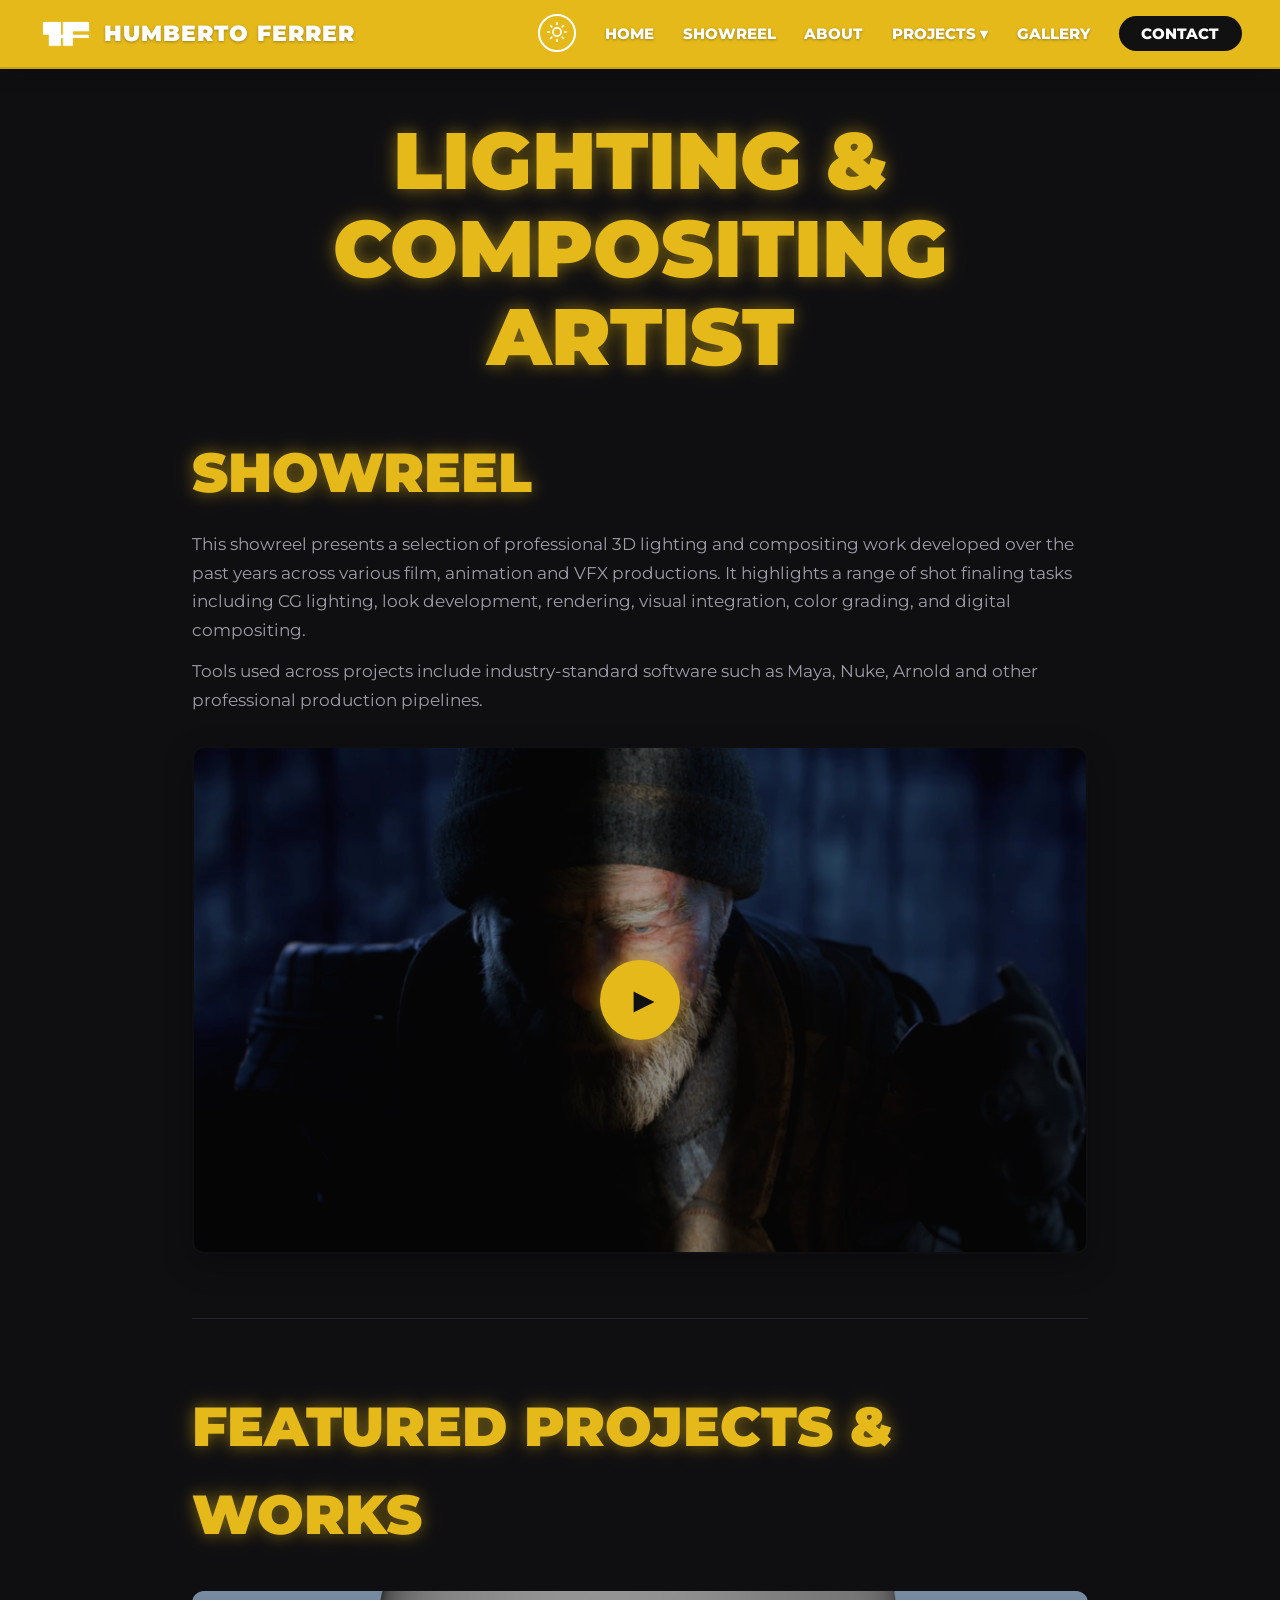
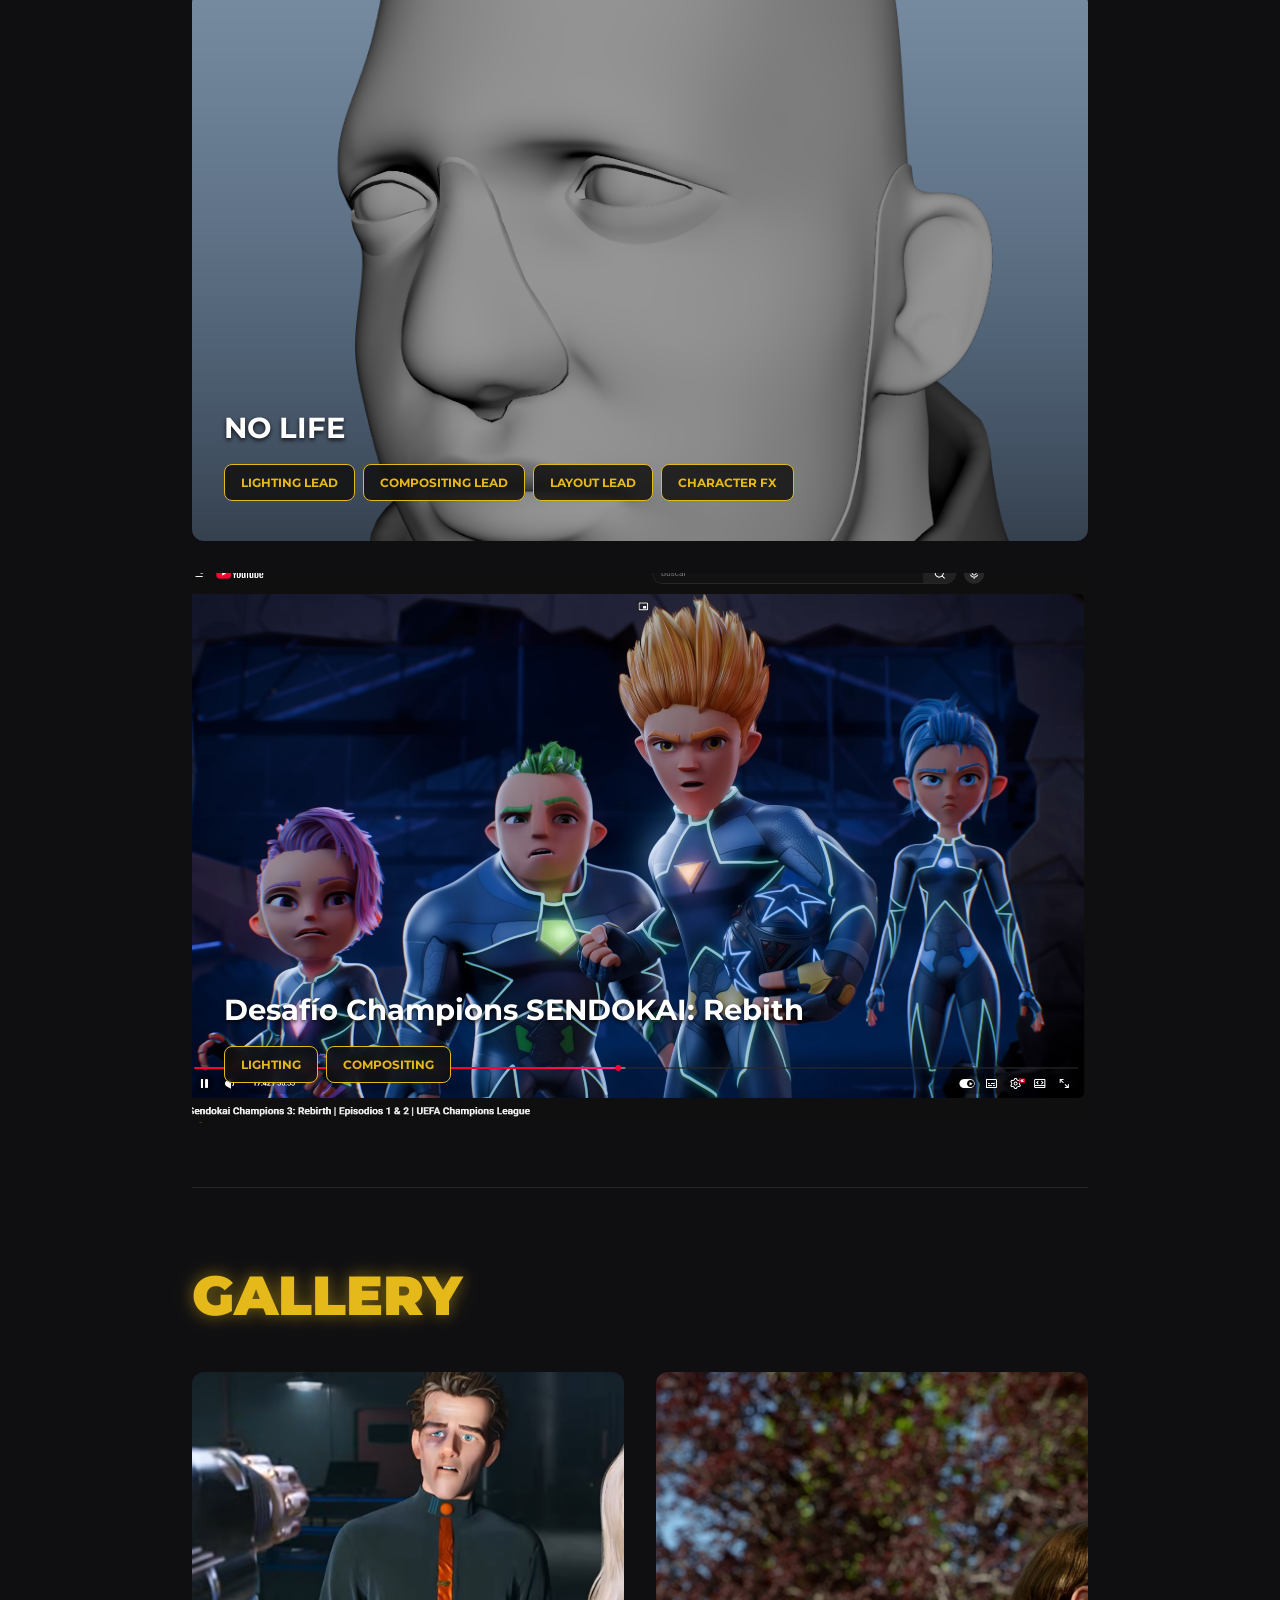
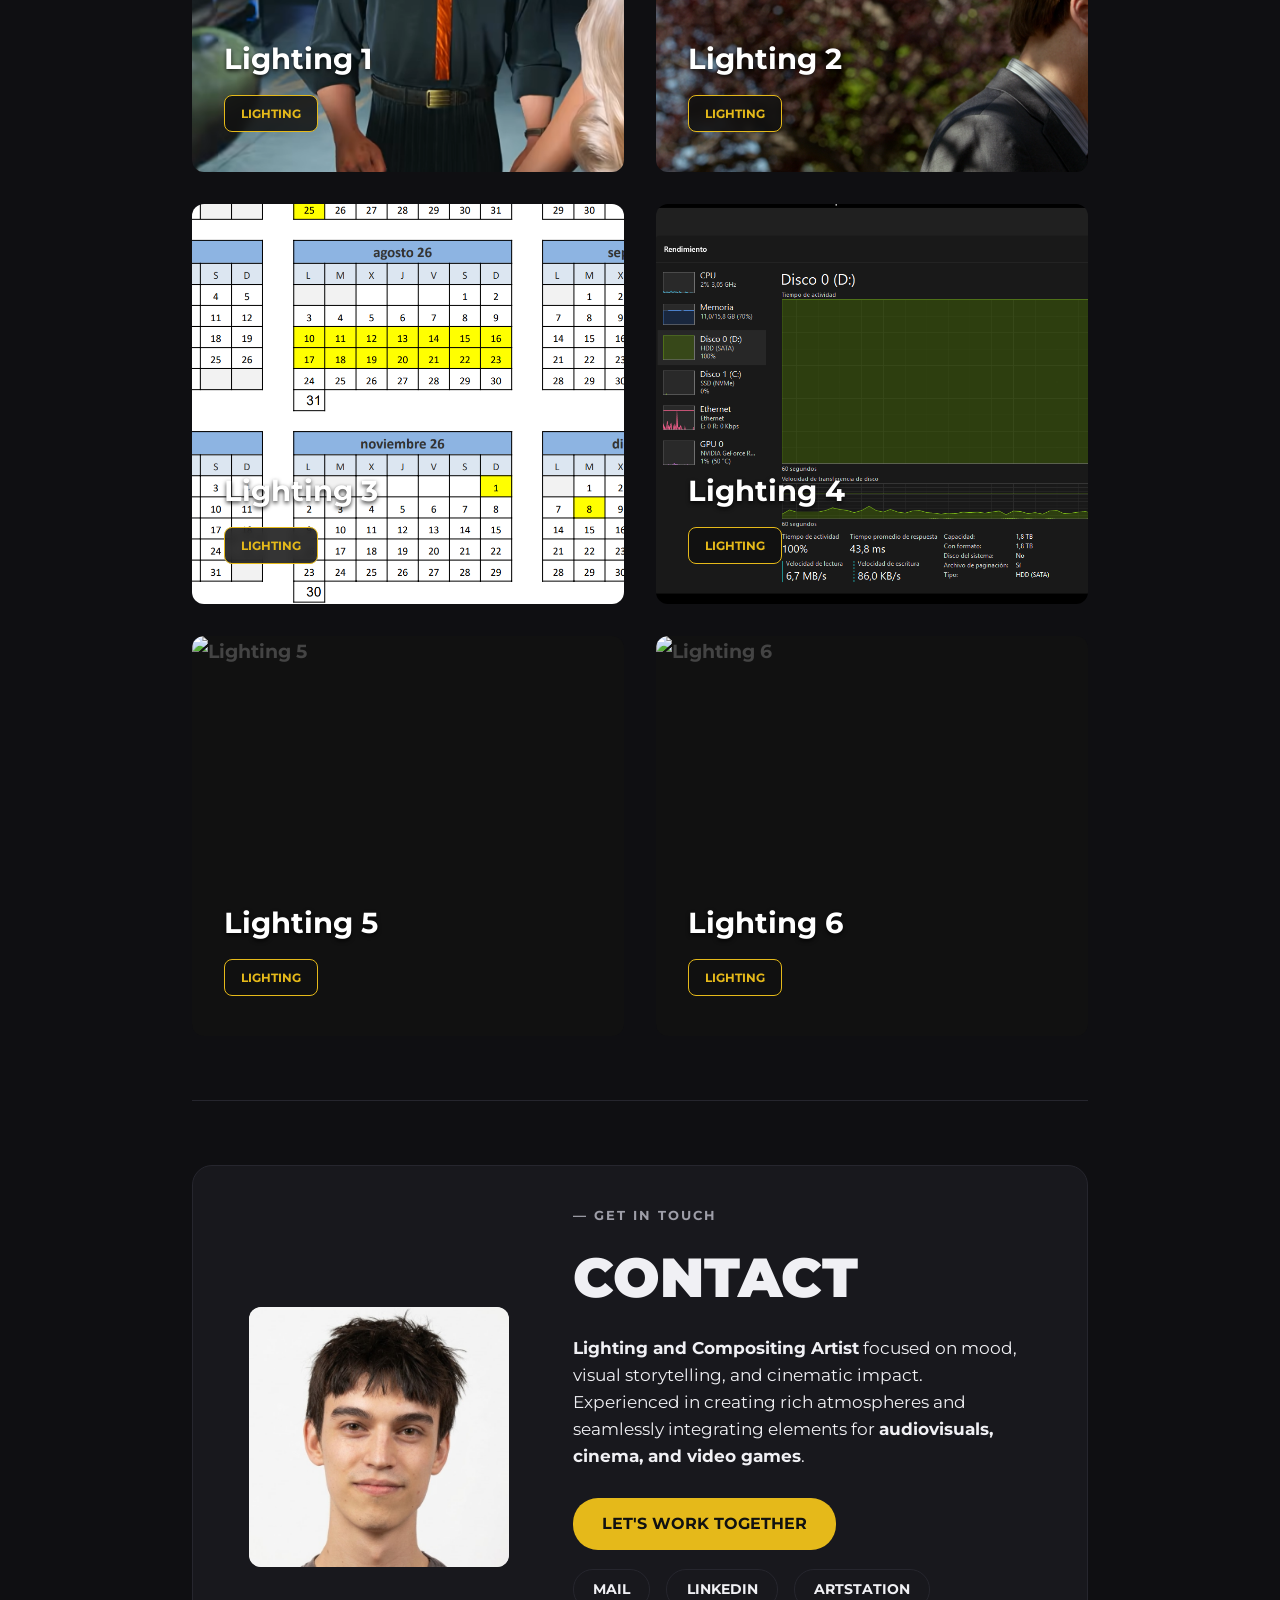
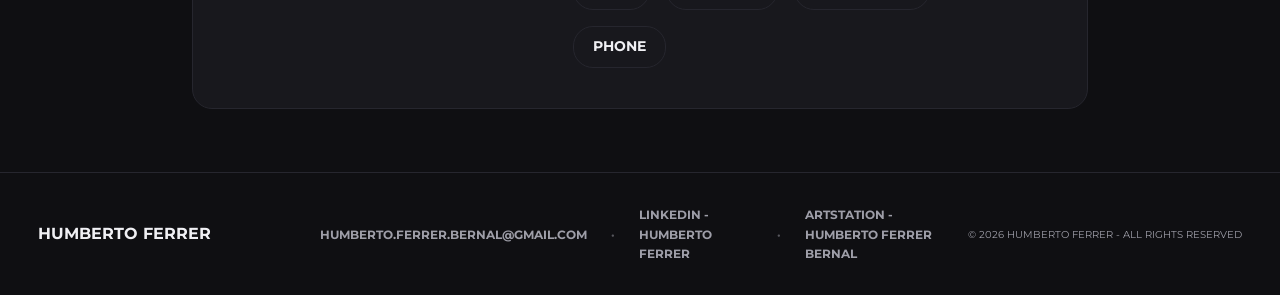
==== index.html @ 5b7a7c4e "Add files via upload" ====
<!DOCTYPE html>
<html lang="es" data-theme="dark">
<head>
    <meta charset="UTF-8">
    <meta name="viewport" content="width=device-width, initial-scale=1.0">
    <title>Portfolio | Humberto Ferrer</title>
    <link rel="stylesheet" href="style.css">
    <link href="https://fonts.googleapis.com/css2?family=Montserrat:wght@400;700;900&display=swap" rel="stylesheet">
</head>
<body>
    <!-- Tooltip de copiado -->
    <div id="copy-tooltip">Copiado</div>

    <!-- Navegación inyectada por JS -->
    <div id="nav-container"></div>

    <!-- Sección Hero (Título centrado y más arriba, sin espacio innecesario) -->
    <header id="home" class="hero">
        <div class="hero-overlay"></div>
        <div class="hero-content reveal">
            <div class="titles">
                <h1 class="accent glow-text">LIGHTING &</h1>
                <h1 class="accent glow-text">COMPOSITING ARTIST</h1>
            </div>
        </div>
    </header>

    <!-- Línea divisoria entre Hero y Showreel eliminada para acercar secciones -->

    <!-- Sección Showreel (Más cerca del Hero y con espacio reducido entre h2 y bio) -->
    <section id="showreel" class="section showreel-section">
        <h2 class="left accent glow-text reveal showreel-title">SHOWREEL</h2>
        <div class="showreel-bio reveal">
            <p>This showreel presents a selection of professional 3D lighting and compositing work developed over the past years across various film, animation and VFX productions. It highlights a range of shot finaling tasks including CG lighting, look development, rendering, visual integration, color grading, and digital compositing.</p>
            <p>Tools used across projects include industry-standard software such as Maya, Nuke, Arnold and other professional production pipelines.</p>
        </div>
        <div class="video-container reveal" id="video-wrapper">
            <div class="video-overlay" id="video-overlay">
                <!-- Miniatura antes del play -->
                <img src="PIC_Showreel_Miniatura.jpg" onerror="this.onerror=null; this.src='PIC_Showreel_Miniatura.png';" alt="Showreel Thumbnail">
                <div class="play-btn">&#9658;</div>
            </div>
            <iframe id="vimeo-iframe" src="https://player.vimeo.com/video/1227875291" frameborder="0" allow="autoplay; fullscreen; picture-in-picture" allowfullscreen></iframe>
        </div>
    </section>

    <hr class="divider reveal">

    <!-- Sección Proyectos (FEATURED PROJECTS & WORKS) -->
    <section id="projects" class="section">
        <h2 class="left accent glow-text reveal">FEATURED PROJECTS & WORKS</h2>
        <div class="projects-grid" id="projects-container">
            <!-- Se inyectarán solo proyectos reales -->
        </div>
    </section>

    <hr class="divider reveal">

    <!-- Sección GALLERY -->
    <section id="gallery" class="section">
        <h2 class="left accent glow-text reveal">GALLERY</h2>
        <div class="projects-grid" id="gallery-container">
            <!-- Los datos se inyectarán vía JavaScript -->
        </div>
    </section>

    <hr class="divider reveal">

    <!-- Sección Contacto -->
    <section id="contact" class="section contact-section">
        <div class="contact-container reveal">
            <div class="contact-img">
                <div class="img-placeholder">
                    <img src="PIC_Contact_Portrait.jpg" onerror="this.onerror=null; this.src='PIC_Contact_Portrait.png';" alt="Foto Contacto" style="width:100%; height:100%; object-fit:cover; border-radius:12px; display:block;">
                </div>
            </div>
            <div class="contact-info">
                <p class="section-subtitle">— GET IN TOUCH</p>
                <h2 class="contact-title">CONTACT</h2>
                
                <p class="contact-bio">
                    <strong>Lighting and Compositing Artist</strong> focused on mood, visual storytelling, and cinematic impact. Experienced in creating rich atmospheres and seamlessly integrating elements for <strong>audiovisuals, cinema, and video games</strong>.
                </p>
                
                <a href="#" onclick="highlightContactButtons(event)" class="btn-primary">LET'S WORK TOGETHER</a>
                
                <div class="social-links">
                    <div class="mail-expand-wrapper glow-target" id="mail-wrapper" onclick="toggleMailExpand(event)">
                        <span class="mail-btn-text">MAIL</span>
                        <span class="mail-expanded-address">: humberto.ferrer.bernal@gmail.com</span>
                    </div>
                    
                    <a href="https://www.linkedin.com/in/humberto-ferrer-bernal/" target="_blank">LINKEDIN</a>
                    <a href="http://artstation.com/humbfbx" target="_blank">ARTSTATION</a>
                    
                    <div class="phone-expand-wrapper glow-target" id="phone-wrapper" onclick="togglePhoneExpand(event)">
                        <span class="phone-btn-text">PHONE</span>
                        <span class="phone-expanded-address">: +34 644 755 446</span>
                    </div>
                </div>
            </div>
        </div>
    </section>

    <!-- Footer inyectado por JS -->
    <div id="footer-container"></div>

    <script src="script.js"></script>
</body>
</html>
---- style.css ----
/* Variables de Color (MODO OSCURO POR DEFECTO) */
:root {
    --bg-color: #0f0f12; 
    --card-bg: #18181d; 
    --text-main: #f0f0f4;
    --text-muted: #9e9ea8;
    --accent: #E5B91A; 
    --accent-hover: #C9A012;
    --card-border: #26262e;
    --nav-bg: #E5B91A; /* BANNER SUPERIOR CON FONDO AMARILLO SIEMPRE */
    --badge-bg: #22222a;
    --divider-color: #26262e;
}

/* MODO CLARO DUAL */
[data-theme="light"] {
    --bg-color: #f2f2f4; 
    --card-bg: #ffffff; 
    --text-main: #111111;
    --text-muted: #666666;
    --accent: #E5B91A; 
    --accent-hover: #C9A012;
    --card-border: #e0e0e0;
    --nav-bg: #E5B91A;
    --badge-bg: #e5e5eb;
    --divider-color: #dcdce0;
}

* { margin: 0; padding: 0; box-sizing: border-box; font-family: 'Montserrat', sans-serif; }
body { 
    background-color: var(--bg-color); 
    color: var(--text-main); 
    line-height: 1.6; 
    transition: background-color 0.3s ease, color 0.3s ease;
}

/* Tipografía */
h1 { font-size: 5rem; font-weight: 900; line-height: 1.1; } 
h2 { font-size: 55px; font-weight: 900; margin-bottom: 2rem; text-transform: uppercase; }

.accent { color: var(--accent); }
.glow-text { text-shadow: 0 0 15px rgba(229, 185, 26, 0.4), 0 0 30px rgba(229, 185, 26, 0.2); }

.center { text-align: center; }
.left { text-align: left; }

.section-subtitle {
    font-size: 0.8rem; letter-spacing: 2px; color: var(--text-muted); text-transform: uppercase; margin-bottom: 0.5rem; font-weight: bold;
}

/* Separadores */
.divider { border: 0; height: 1px; background: var(--divider-color); margin: 0 15%; }

/* Navegación (Banner superior amarillo con TEXTO BLANCO) */
nav {
    display: flex; justify-content: space-between; align-items: center; 
    padding: 0.9rem 3%; 
    position: fixed; width: 100%; top: 0; z-index: 100;
    background: #E5B91A !important; /* FONDO AMARILLO */
    box-shadow: 0 4px 20px rgba(0,0,0,0.15);
    border-bottom: 2px solid #C9A012;
}

/* LOGO CON IMAGEN ANTES DEL NOMBRE - TEXTO BLANCO */
.logo a { 
    font-weight: 900; 
    font-size: 1.35rem; 
    letter-spacing: 1px; 
    color: #ffffff !important; /* TEXTO BLANCO */
    text-shadow: 0 1px 3px rgba(0,0,0,0.3);
    text-decoration: none;
    display: flex;
    align-items: center;
    gap: 0.6rem;
}

.logo-img {
    height: 32px;
    width: auto;
    object-fit: contain;
}

.nav-links { display: flex; gap: 1.8rem; list-style: none; align-items: center; }
.nav-links a { 
    color: #ffffff !important; /* TEXTO BLANCO PARA TODO EL BANNER */
    text-shadow: 0 1px 3px rgba(0,0,0,0.3);
    text-decoration: none; 
    font-size: 0.95rem; 
    font-weight: 800; 
    transition: opacity 0.2s, color 0.2s; 
}
.nav-links a:hover { opacity: 0.85; text-decoration: underline; }

/* Botón modo claro/oscuro (Icono de línea SVG BLANCO sobre amarillo) */
.theme-toggle-btn {
    background: transparent;
    border: 2px solid #ffffff;
    color: #ffffff;
    width: 38px;
    height: 38px;
    border-radius: 50%;
    display: flex;
    align-items: center;
    justify-content: center;
    cursor: pointer;
    transition: all 0.3s ease;
    outline: none;
    padding: 0;
}
.theme-toggle-btn:hover {
    background: #ffffff;
    color: #E5B91A;
}
.theme-toggle-btn svg {
    width: 20px;
    height: 20px;
    stroke: currentColor;
    fill: none;
    stroke-width: 2;
    stroke-linecap: round;
    stroke-linejoin: round;
}

.dropdown { position: relative; display: inline-block; }
.dropdown-content {
    display: none; position: absolute; background-color: var(--card-bg); min-width: 180px;
    box-shadow: 0 8px 16px rgba(0,0,0,0.3); z-index: 1; border-radius: 8px; overflow: hidden; top: 100%; left: 50%; transform: translateX(-50%);
    border: 1px solid var(--card-border);
}
.dropdown:hover .dropdown-content { display: block; }
.dropdown-content a { color: var(--text-main) !important; text-shadow: none !important; padding: 12px 16px; display: block; border-bottom: 1px solid var(--card-border); font-size: 0.85rem;}
.dropdown-content a:hover { background-color: var(--bg-color); color: var(--accent) !important; }

/* Botón CONTACT en la barra de navegación (Fondo negro con texto blanco) */
.btn-contact { 
    background-color: #111111 !important; 
    color: #ffffff !important; 
    text-shadow: none !important;
    padding: 0.5rem 1.4rem; 
    border-radius: 20px; 
    transition: 0.3s !important; 
}
.btn-contact:hover { 
    background-color: #222222 !important; 
    box-shadow: 0 0 12px rgba(0,0,0,0.3);
    text-decoration: none !important;
}

/* Hero Section (Centrado y posicionado más arriba, altura ajustada) */
.hero { 
    min-height: 45vh; 
    display: flex; 
    align-items: flex-end; 
    justify-content: center; 
    padding: 7rem 15% 1.5rem 15%; 
    background-color: var(--bg-color); 
    text-align: center;
}
.hero-content { 
    display: flex; 
    justify-content: center; 
    align-items: center; 
    width: 100%; 
    text-align: center;
}
.titles { 
    text-align: center; 
    width: 100%;
}
.titles h1 {
    text-align: center;
}

/* Sección Showreel (Más cerca del hero, sin separador y con menos margin entre título y bio) */
.showreel-section {
    padding-top: 1.5rem !important;
}

.showreel-title {
    margin-bottom: 0.8rem !important; /* Reducido espacio entre 'SHOWREEL' y la bio */
}

.showreel-bio {
    width: 100%;
    max-width: 100%;
    margin-bottom: 2rem;
    color: var(--text-muted);
    font-size: 1.05rem;
    line-height: 1.7;
}
.showreel-bio p { margin-bottom: 0.8rem; }

.video-container { 
    position: relative; padding-bottom: 56.25%; height: 0; overflow: hidden; border-radius: 12px; 
    box-shadow: 0 10px 30px rgba(0,0,0,0.3); margin-top: 1rem; 
    border: 2px solid transparent; transition: all 0.3s ease; cursor: pointer;
}
.video-container:hover {
    box-shadow: 0 0 25px rgba(229, 185, 26, 0.4); border-color: var(--accent);
}
.video-container iframe { position: absolute; top: 0; left: 0; width: 100%; height: 100%; border: none; }

.video-overlay {
    position: absolute; top: 0; left: 0; width: 100%; height: 100%;
    background-color: #111111; 
    z-index: 10; display: flex; align-items: center; justify-content: center;
    transition: opacity 0.3s; overflow: hidden;
}
.video-overlay img {
    position: absolute; top: 0; left: 0; width: 100%; height: 100%;
    object-fit: cover; opacity: 0.7; z-index: 1;
}
.play-btn {
    width: 80px; height: 80px; background-color: var(--accent);
    border-radius: 50%; display: flex; align-items: center; justify-content: center;
    color: #111; font-size: 35px; padding-left: 8px; 
    box-shadow: 0 0 20px rgba(229, 185, 26, 0.6); transition: 0.3s; z-index: 2;
}
.video-container:hover .play-btn { transform: scale(1.1); }

/* Sections general */
.section { padding: 4rem 15%; }

/* Projects Grid */
.projects-grid { display: grid; grid-template-columns: repeat(2, 1fr); gap: 2rem; }

.project-card {
    position: relative;
    background-color: transparent; 
    border: none; 
    display: block; 
    text-decoration: none; 
    border-radius: 12px;
    overflow: hidden;
    height: 400px; 
    transition: all 0.3s ease;
}

.project-card.large { grid-column: 1 / -1; height: 550px; }
.project-card:hover { 
    box-shadow: 0 0 25px rgba(229, 185, 26, 0.5); 
    transform: translateY(-5px); 
}

.project-img {
    position: absolute; top: 0; left: 0;
    height: 100%; width: 100%; 
    background-color: #111; 
    display: flex; align-items: center; justify-content: center;
    color: #444; font-weight: bold; font-size: 1.2rem; 
    z-index: 1;
}
.project-img img { width: 100%; height: 100%; object-fit: cover; }

.project-info { 
    position: absolute; bottom: 0; left: 0; width: 100%;
    padding: 2.5rem 2rem; 
    text-align: left; 
    z-index: 3;
}
.project-info h3 { 
    margin-bottom: 0.8rem; 
    color: #ffffff; 
    font-size: 1.8rem; 
    text-shadow: 0 2px 4px rgba(0,0,0,0.8);
}

.project-roles { display: flex; flex-wrap: wrap; gap: 0.5rem; }

.role-tag {
    font-size: 0.75rem; 
    background: rgba(17, 17, 17, 0.85); 
    color: var(--accent); 
    border: 1px solid var(--accent); 
    padding: 0.5rem 1rem; 
    border-radius: 8px; 
    font-weight: bold; 
    text-transform: uppercase;
    backdrop-filter: blur(4px); 
}

.detail-page-tag {
    font-size: 0.85rem !important;
    padding: 0.6rem 1.2rem !important;
    border-radius: 8px !important;
}

/* Contacto */
.contact-container {
    display: flex; gap: 4rem; align-items: center; background-color: var(--card-bg);
    padding: 2.5rem 3.5rem; border-radius: 20px; border: 1px solid var(--card-border);
}
.contact-img .img-placeholder {
    width: 260px; height: 260px; background: #e0e0e0; border-radius: 12px;
    display: flex; align-items: center; justify-content: center; color: var(--text-muted); font-weight: bold; overflow: hidden;
}

.contact-title {
    margin-bottom: 0.8rem !important;
}
.contact-bio {
    font-size: 1.05rem;
    color: var(--text-main);
    line-height: 1.6;
    margin-bottom: 1rem;
}

.btn-primary {
    display: inline-block; background-color: var(--accent); color: #111; text-decoration: none;
    padding: 0.8rem 1.8rem; border-radius: 25px; font-weight: bold; margin: 0.8rem 0 1.2rem 0; transition: all 0.3s ease;
}
.btn-primary:hover { 
    background-color: var(--accent-hover);
    box-shadow: 0 0 20px rgba(229, 185, 26, 0.6);
}

.social-links { display: flex; gap: 1rem; flex-wrap: wrap; align-items: center; }

.social-links a, 
.mail-expand-wrapper,
.phone-expand-wrapper {
    border: 1px solid var(--card-border); 
    color: var(--text-main); 
    text-decoration: none; 
    padding: 0.55rem 1.2rem;
    border-radius: 20px; 
    font-size: 0.85rem; 
    font-weight: bold; 
    transition: all 0.3s ease;
    cursor: pointer; 
    display: inline-flex; 
    align-items: center; 
    background: var(--card-bg);
}

.social-links a:hover, 
.mail-expand-wrapper:hover,
.phone-expand-wrapper:hover { 
    background-color: var(--card-bg); 
    color: var(--accent); 
    border-color: var(--accent);
    box-shadow: 0 0 18px rgba(229, 185, 26, 0.6);
    transform: translateY(-2px);
}

.glow-highlight {
    animation: flashYellowGlow 1.8s ease-in-out;
}

@keyframes flashYellowGlow {
    0% {
        border-color: var(--accent);
        box-shadow: 0 0 25px rgba(229, 185, 26, 0.9);
        color: var(--accent);
        transform: scale(1.05);
    }
    50% {
        border-color: var(--accent);
        box-shadow: 0 0 35px rgba(229, 185, 26, 1);
        color: var(--accent);
        transform: scale(1.05);
    }
    100% {
        border-color: var(--card-border);
        box-shadow: none;
        color: var(--text-main);
        transform: scale(1);
    }
}

.mail-expand-wrapper, .phone-expand-wrapper {
    overflow: hidden;
    white-space: nowrap;
}
.mail-expanded-address, .phone-expanded-address {
    max-width: 0;
    opacity: 0;
    display: inline-block;
    transition: max-width 0.4s ease, opacity 0.3s ease;
    font-weight: 500;
}
.mail-expand-wrapper.expanded .mail-expanded-address,
.phone-expand-wrapper.expanded .phone-expanded-address {
    max-width: 320px;
    opacity: 1;
    margin-left: 4px;
}
.mail-expand-wrapper.expanded,
.phone-expand-wrapper.expanded {
    border-color: var(--accent);
    color: var(--accent);
    box-shadow: 0 0 15px rgba(229, 185, 26, 0.4);
}

.related-section-title {
    color: var(--accent);
    font-size: 1.5rem !important; 
    letter-spacing: 2px;
    margin: 3rem 0 1.2rem 0;
    font-weight: 900;
}

.mini-projects-grid {
    display: grid; 
    grid-template-columns: repeat(auto-fit, minmax(220px, 320px)); 
    gap: 1.5rem; 
    margin-bottom: 2rem;
}
.mini-projects-grid .project-card { 
    height: 180px !important; 
}
.mini-projects-grid .project-info { 
    padding: 1rem; 
}
.mini-projects-grid h4 { 
    font-size: 1rem; 
    margin: 0; 
    color: #fff; 
    text-shadow: 0 2px 4px rgba(0,0,0,0.8); 
}

/* Footer */
.footer {
    display: flex; justify-content: space-between; align-items: center; 
    padding: 3rem 3%; 
    border-top: 1px solid var(--card-border); font-size: 0.75rem; text-transform: uppercase; font-weight: bold;
    color: var(--text-muted); background-color: var(--bg-color); position: relative;
}
.footer-left strong { color: var(--text-main); font-size: 1rem; }
.footer-center {
    position: absolute; left: 50%; transform: translateX(-50%);
    display: flex; align-items: center; gap: 1rem;
}
.footer-center a { color: var(--text-muted); text-decoration: none; transition: color 0.3s; }
.footer-center a:hover { color: var(--accent); }
.footer-right .copyright { font-size: 0.65rem; font-weight: normal; }
.separator { margin: 0 0.5rem; opacity: 0.5; }

/* Lightbox de Imagen */
#lightbox {
    display: none; position: fixed; top: 0; left: 0; width: 100vw; height: 100vh;
    background: rgba(0,0,0,0.9); z-index: 1000; align-items: center; justify-content: center;
    cursor: zoom-out;
}
#lightbox img { max-width: 90%; max-height: 90%; border-radius: 12px; box-shadow: 0 0 30px rgba(0,0,0,0.8); }

/* Tooltip Copiado */
#copy-tooltip {
    position: fixed; background: var(--accent); color: #000; padding: 6px 12px;
    border-radius: 6px; font-weight: bold; pointer-events: none; opacity: 0;
    transition: opacity 0.2s; z-index: 9999; font-size: 0.8rem;
}

/* ANIMACIONES DE SCROLL */
.reveal {
    opacity: 0;
    transform: translateY(30px);
    transition: opacity 0.7s ease-out, transform 0.7s ease-out;
    will-change: opacity, transform;
}
.reveal.active {
    opacity: 1;
    transform: translateY(0);
}

@media (max-width: 900px) {
    .contact-container { flex-direction: column; text-align: center; }
}
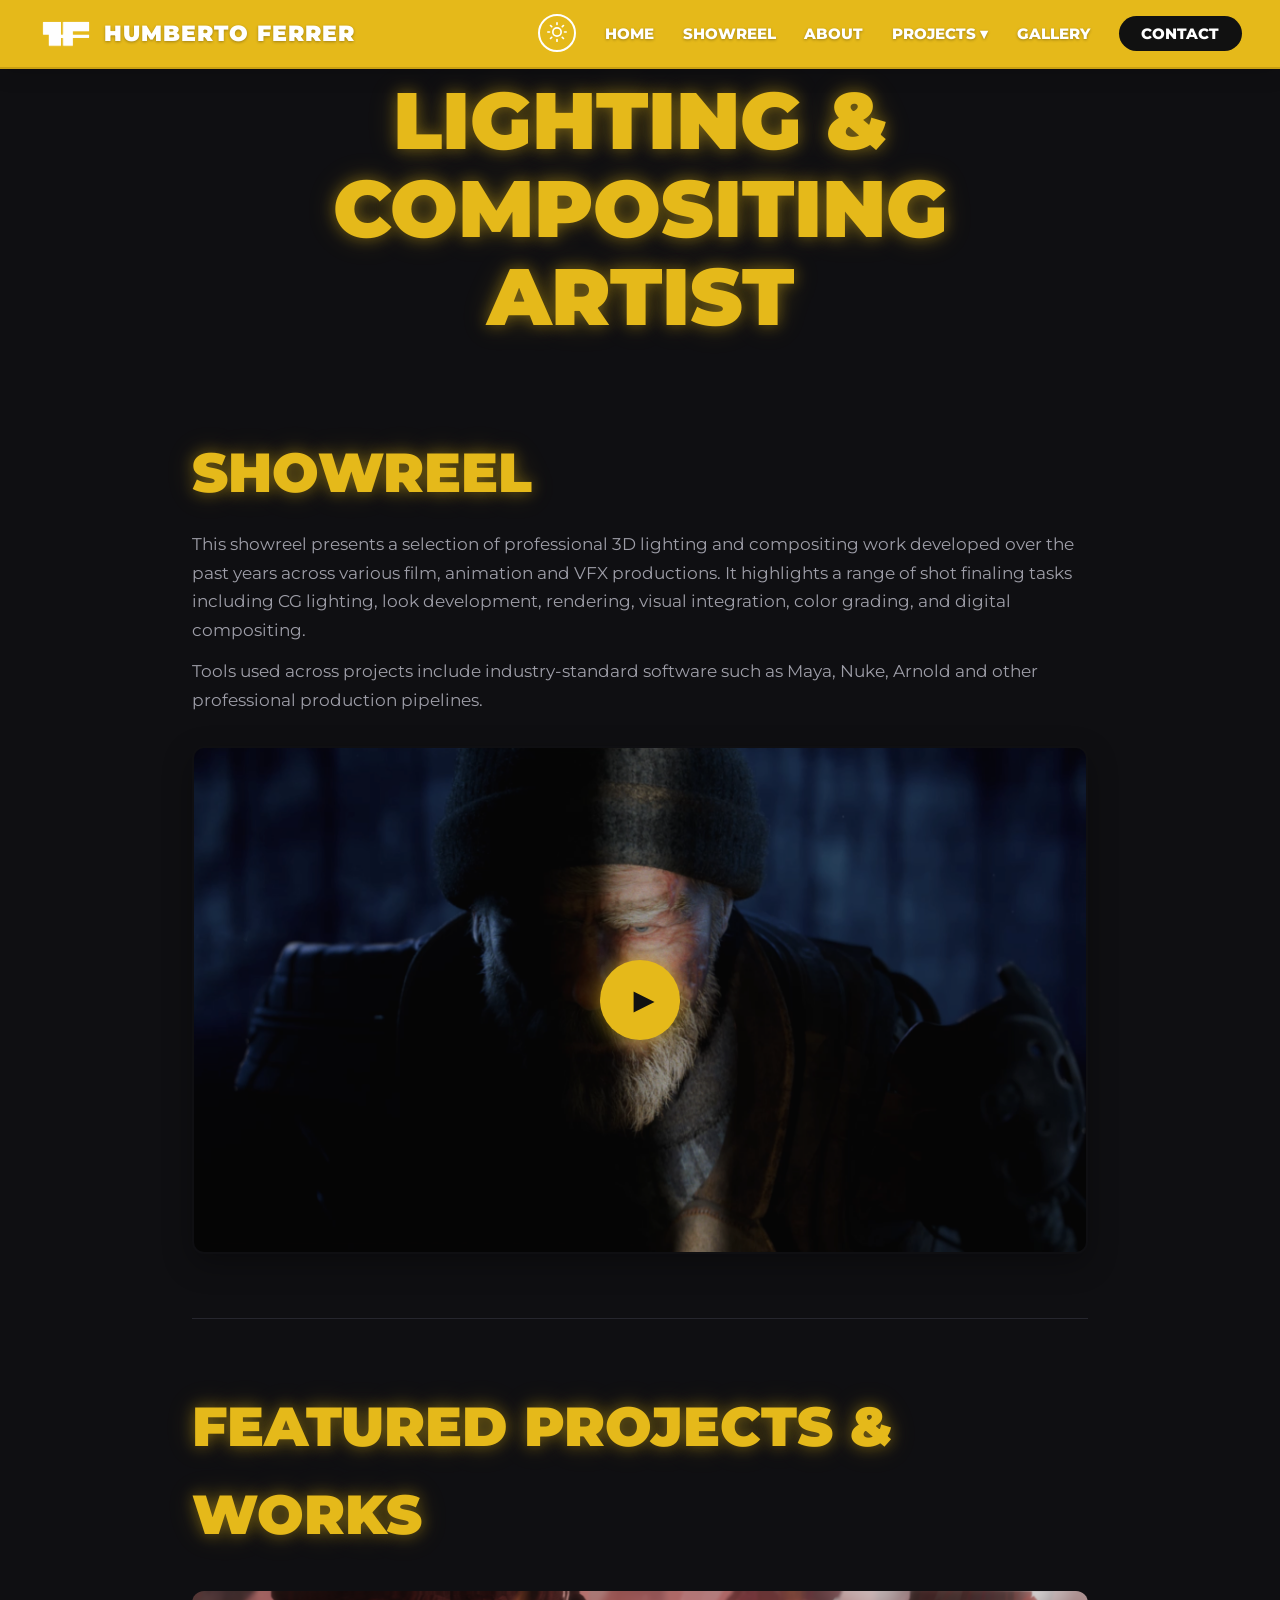
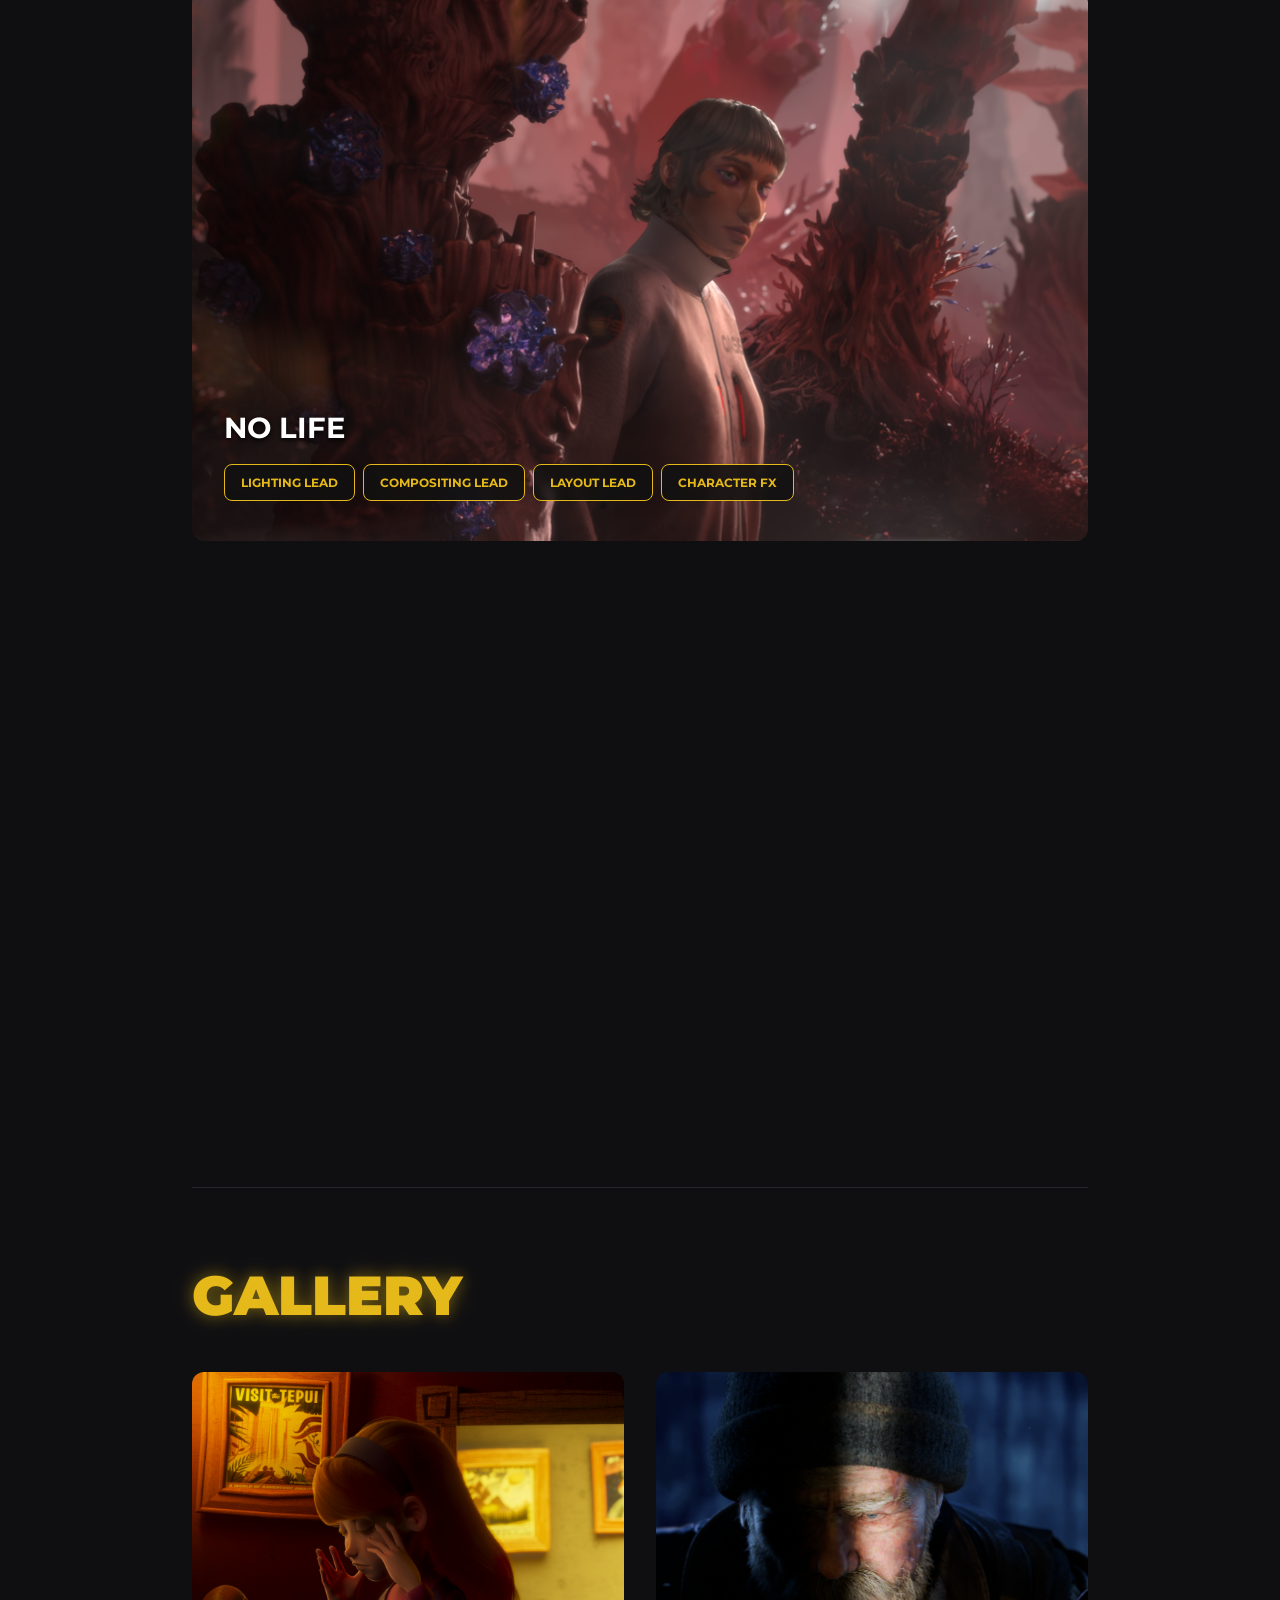
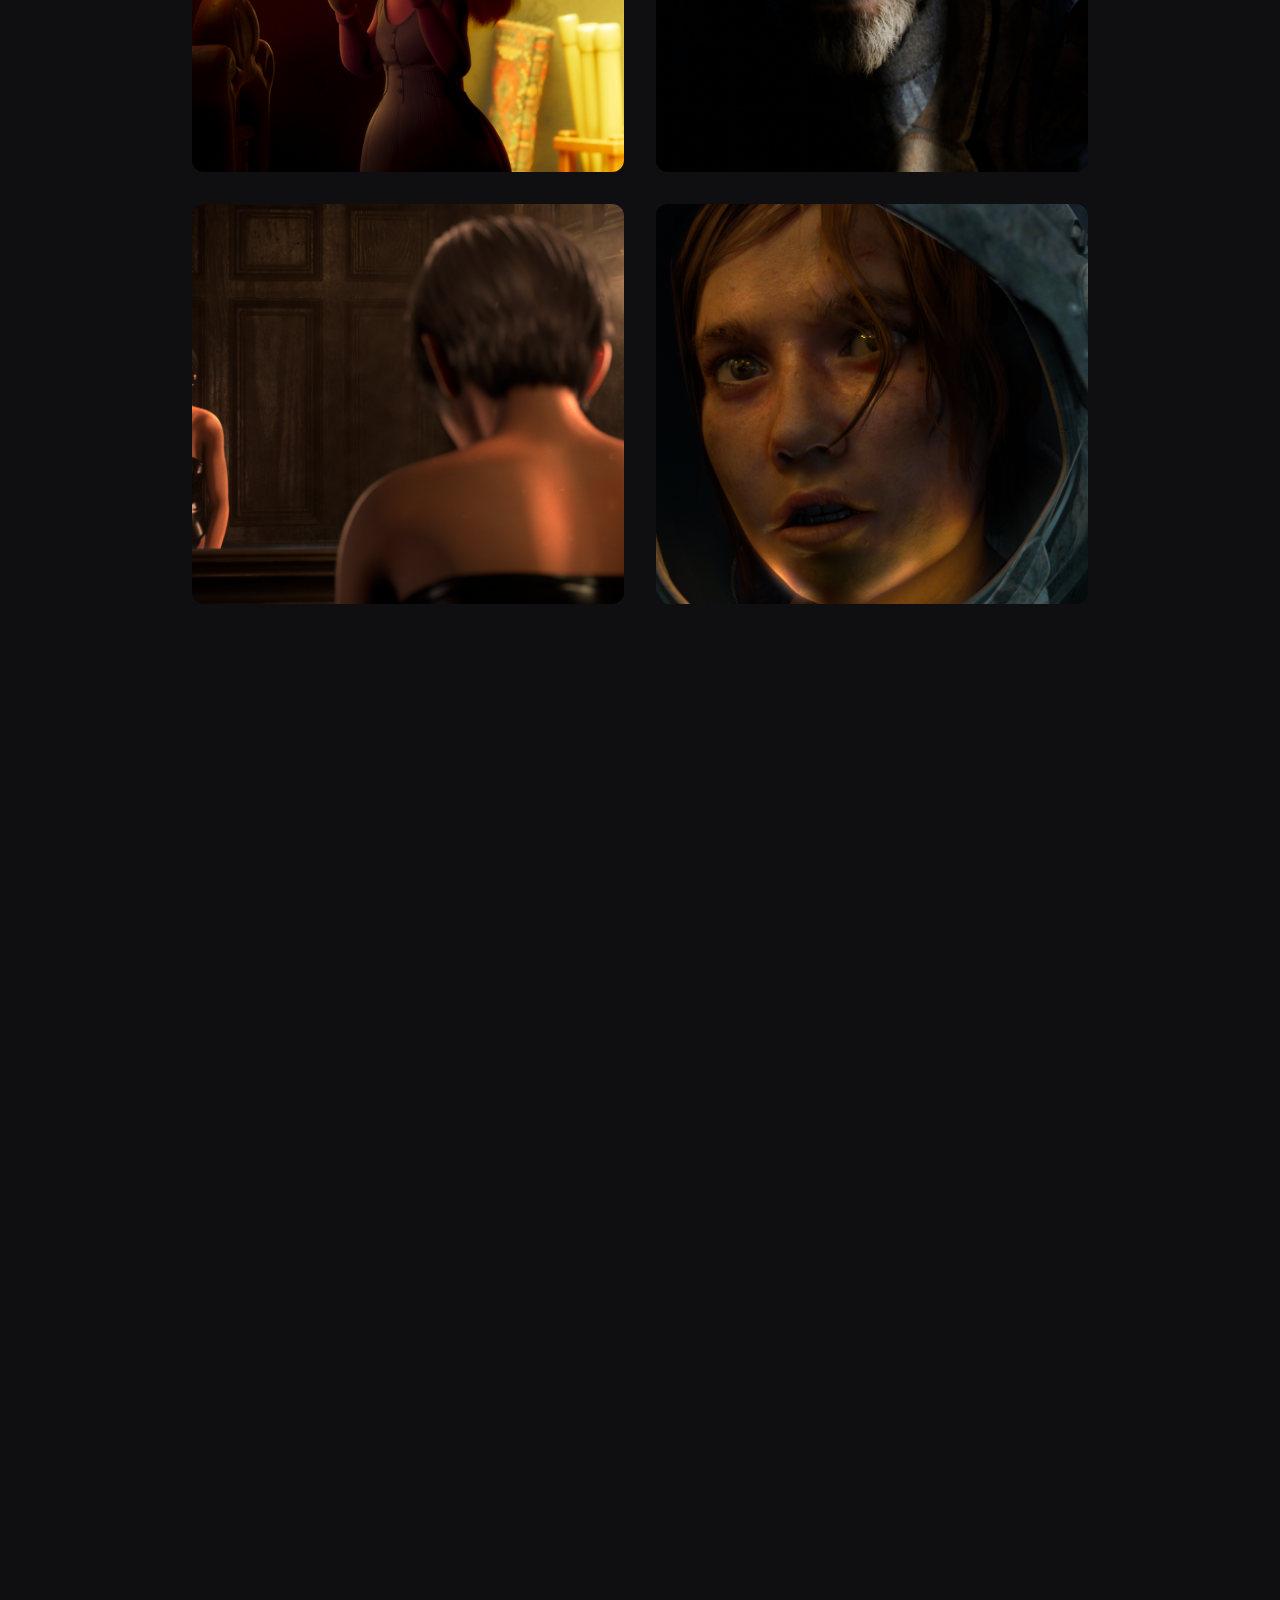
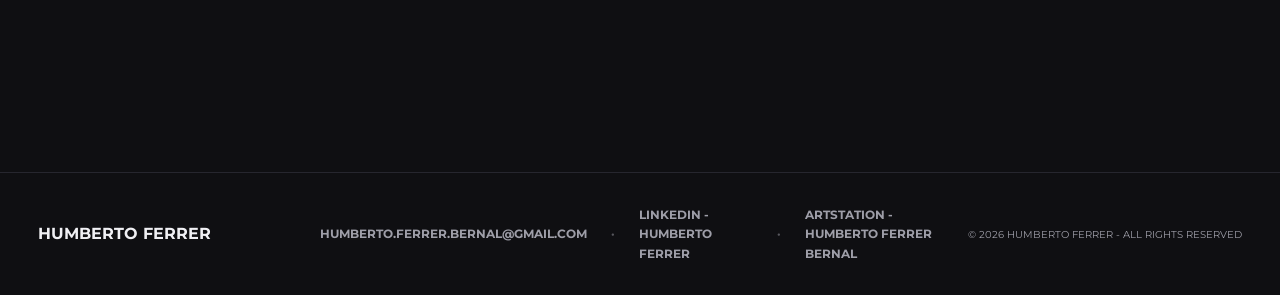
==== commit 37623870: "Add files via upload" ====
--- a/index.html
+++ b/index.html
@@ -14,7 +14,7 @@
     <!-- Navegación inyectada por JS -->
     <div id="nav-container"></div>
 
-    <!-- Sección Hero (Título centrado y más arriba, sin espacio innecesario) -->
+    <!-- Sección Hero (Menos espacio arriba con el banner, un poco más de espacio abajo hacia el showreel) -->
     <header id="home" class="hero">
         <div class="hero-overlay"></div>
         <div class="hero-content reveal">
@@ -25,9 +25,9 @@
         </div>
     </header>
 
-    <!-- Línea divisoria entre Hero y Showreel eliminada para acercar secciones -->
+    <!-- SIN LÍNEA DIVISORIA ENTRE HERO Y SHOWREEL -->
 
-    <!-- Sección Showreel (Más cerca del Hero y con espacio reducido entre h2 y bio) -->
+    <!-- Sección Showreel -->
     <section id="showreel" class="section showreel-section">
         <h2 class="left accent glow-text reveal showreel-title">SHOWREEL</h2>
         <div class="showreel-bio reveal">
@@ -50,17 +50,17 @@
     <section id="projects" class="section">
         <h2 class="left accent glow-text reveal">FEATURED PROJECTS & WORKS</h2>
         <div class="projects-grid" id="projects-container">
-            <!-- Se inyectarán solo proyectos reales -->
+            <!-- Se inyectarán los proyectos principales -->
         </div>
     </section>
 
     <hr class="divider reveal">
 
-    <!-- Sección GALLERY -->
+    <!-- Sección GALLERY (Sin títulos ni tags en miniaturas) -->
     <section id="gallery" class="section">
         <h2 class="left accent glow-text reveal">GALLERY</h2>
-        <div class="projects-grid" id="gallery-container">
-            <!-- Los datos se inyectarán vía JavaScript -->
+        <div class="projects-grid gallery-grid" id="gallery-container">
+            <!-- Se inyectarán las imágenes de gallery sin texto -->
         </div>
     </section>
 
--- a/style.css
+++ b/style.css
@@ -146,13 +146,13 @@
     text-decoration: none !important;
 }
 
-/* Hero Section (Centrado y posicionado más arriba, altura ajustada) */
+/* Hero Section (Ajustes de espaciado: Menos espacio con el borde superior, más espacio hacia abajo) */
 .hero { 
-    min-height: 45vh; 
+    min-height: auto; 
     display: flex; 
-    align-items: flex-end; 
+    align-items: center; 
     justify-content: center; 
-    padding: 7rem 15% 1.5rem 15%; 
+    padding: 4.8rem 15% 3.5rem 15%; /* Reducido espacio arriba, ampliado espacio abajo */
     background-color: var(--bg-color); 
     text-align: center;
 }
@@ -171,13 +171,13 @@
     text-align: center;
 }
 
-/* Sección Showreel (Más cerca del hero, sin separador y con menos margin entre título y bio) */
+/* Sección Showreel (Mas separada del titulo hero) */
 .showreel-section {
-    padding-top: 1.5rem !important;
+    padding-top: 2rem !important;
 }
 
 .showreel-title {
-    margin-bottom: 0.8rem !important; /* Reducido espacio entre 'SHOWREEL' y la bio */
+    margin-bottom: 0.8rem !important;
 }
 
 .showreel-bio {
@@ -465,4 +465,5 @@
 
 @media (max-width: 900px) {
     .contact-container { flex-direction: column; text-align: center; }
-}
+    .sendokai-grid { grid-template-columns: 1fr; }
+}
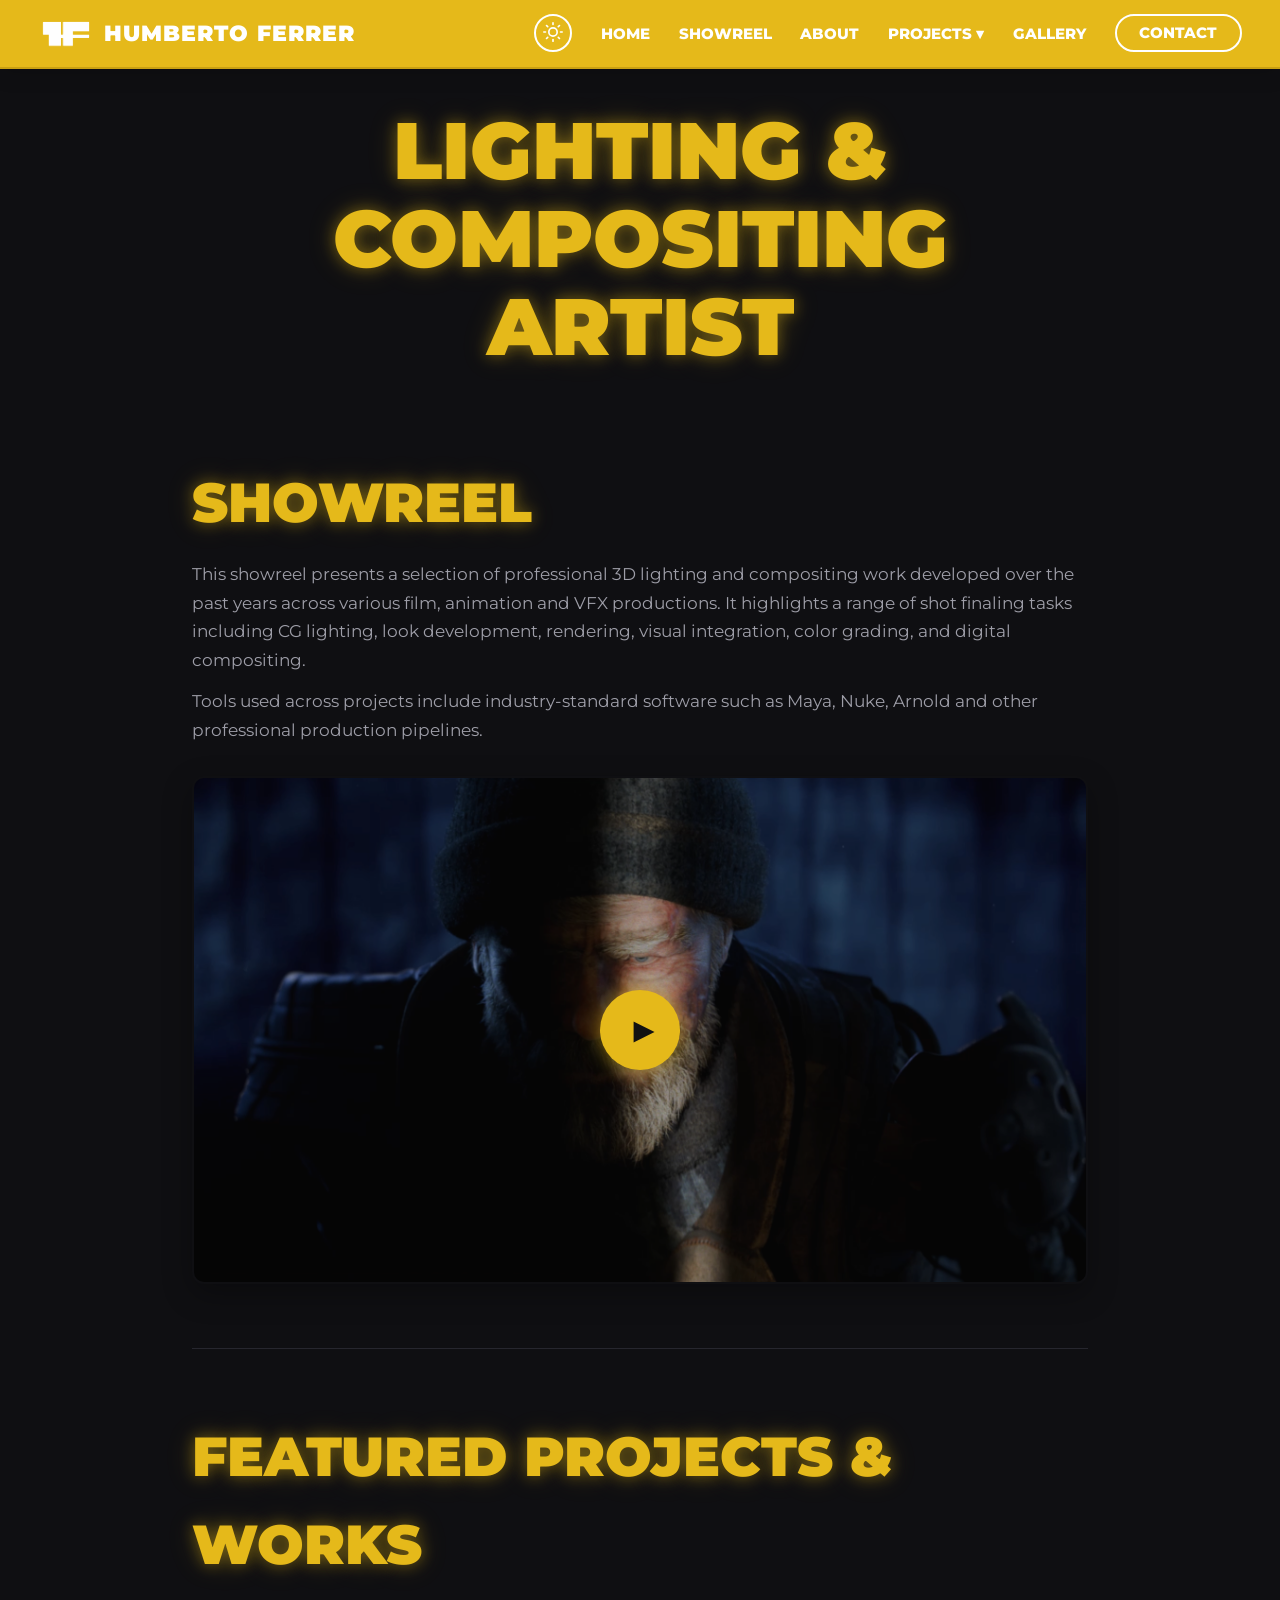
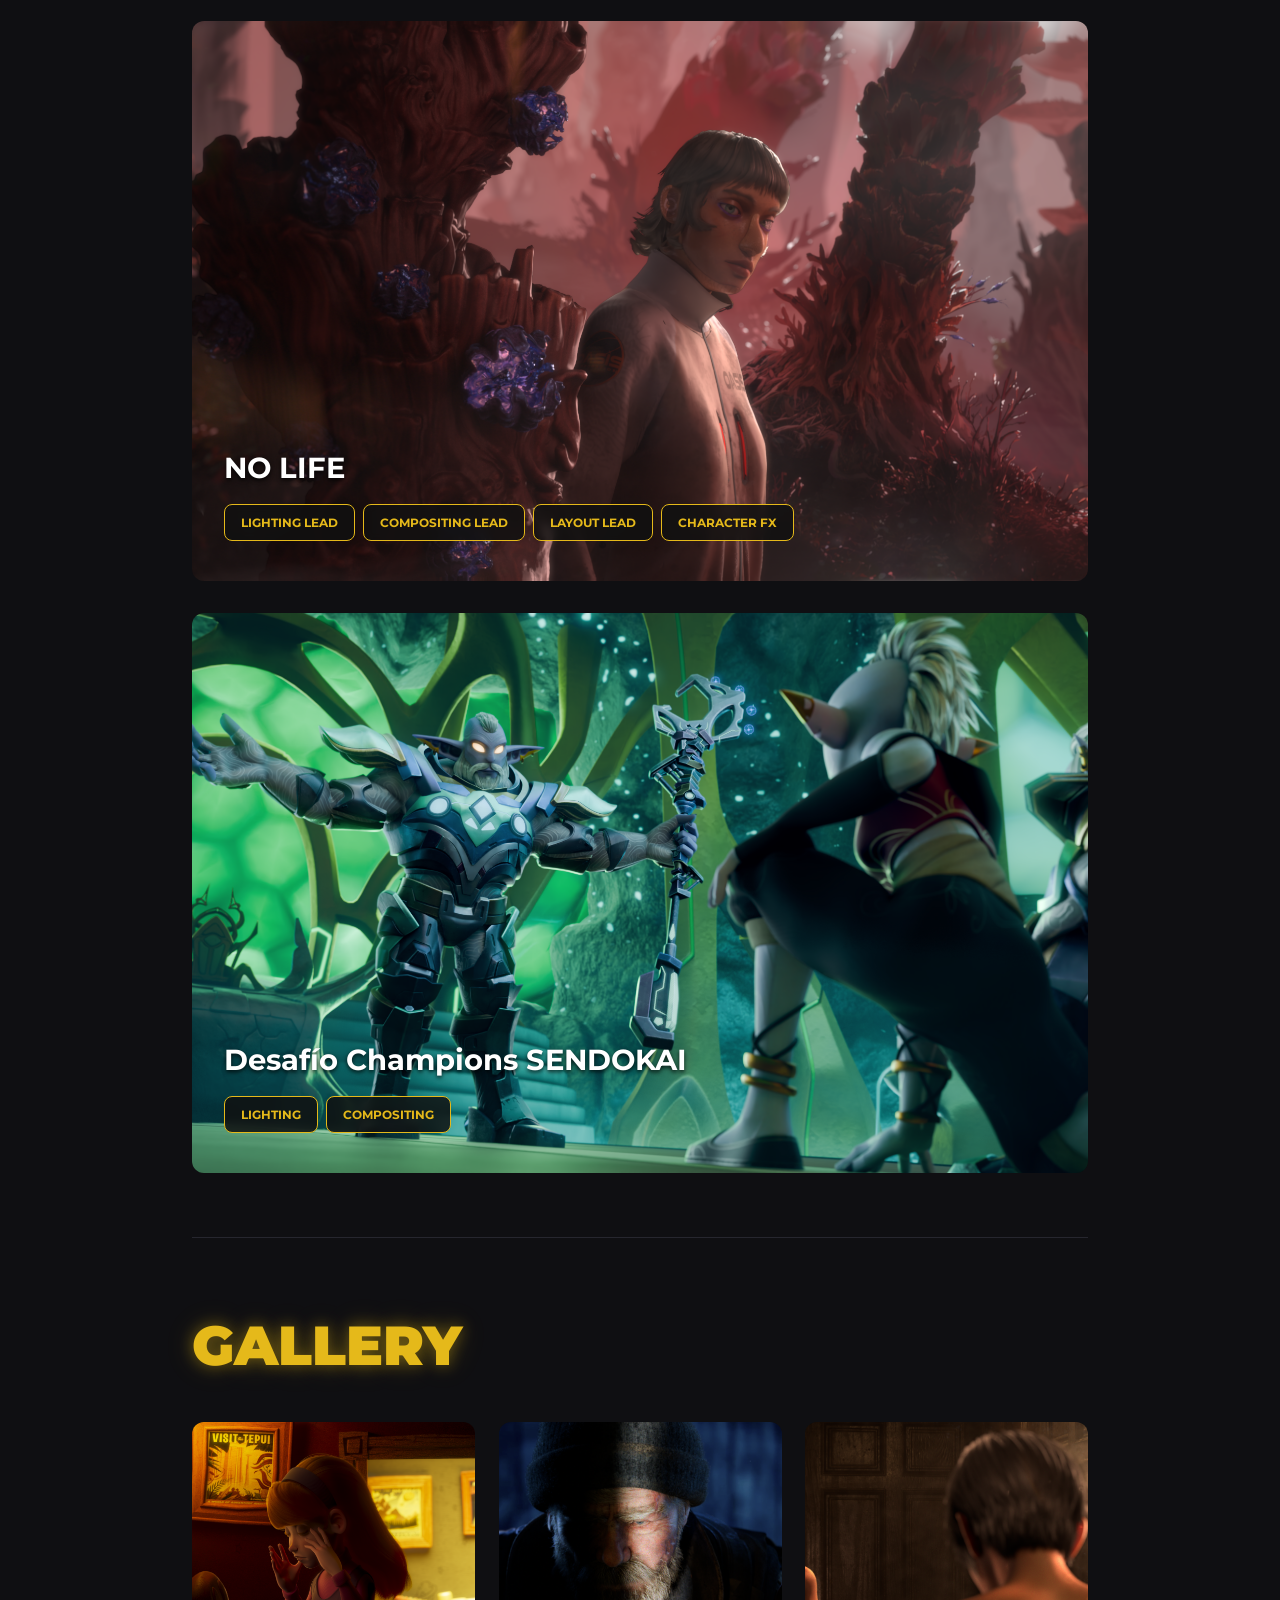
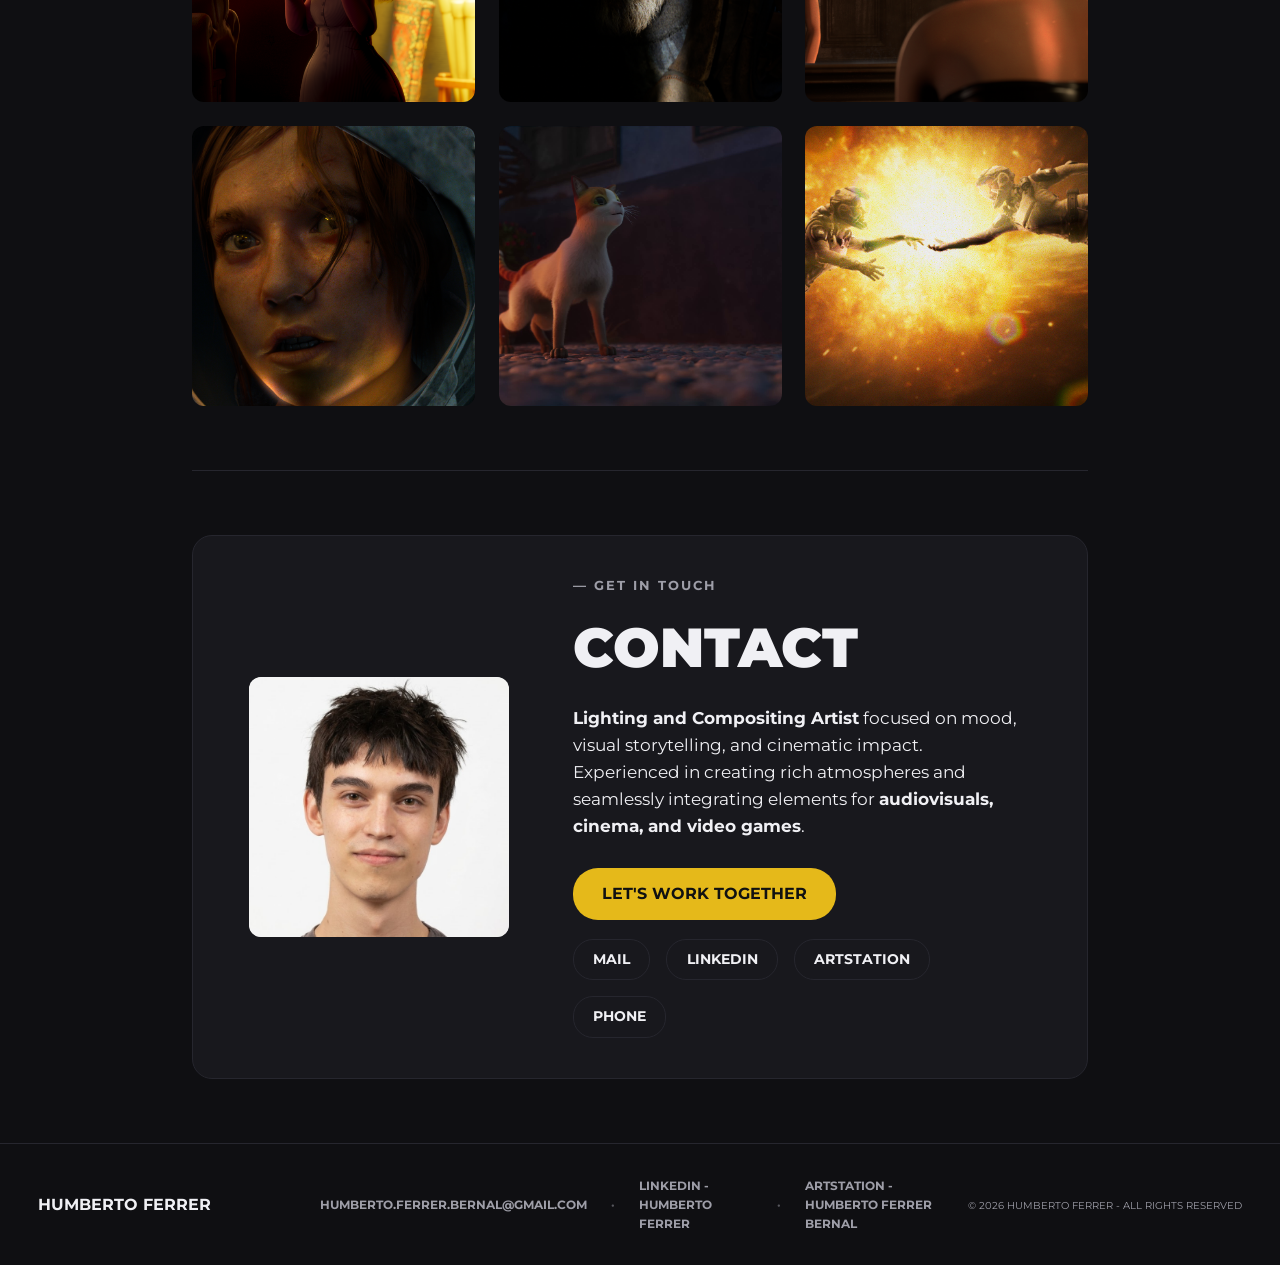
==== commit 5d82d568: "Add files via upload" ====
--- a/index.html
+++ b/index.html
@@ -14,7 +14,7 @@
     <!-- Navegación inyectada por JS -->
     <div id="nav-container"></div>
 
-    <!-- Sección Hero (Menos espacio arriba con el banner, un poco más de espacio abajo hacia el showreel) -->
+    <!-- Sección Hero (Con 30px extra de espacio superior en el título principal) -->
     <header id="home" class="hero">
         <div class="hero-overlay"></div>
         <div class="hero-content reveal">
@@ -24,8 +24,6 @@
             </div>
         </div>
     </header>
-
-    <!-- SIN LÍNEA DIVISORIA ENTRE HERO Y SHOWREEL -->
 
     <!-- Sección Showreel -->
     <section id="showreel" class="section showreel-section">
@@ -46,21 +44,21 @@
 
     <hr class="divider reveal">
 
-    <!-- Sección Proyectos (FEATURED PROJECTS & WORKS) -->
+    <!-- Sección Proyectos (FEATURED PROJECTS & WORKS +10px de altura en tarjetas) -->
     <section id="projects" class="section">
         <h2 class="left accent glow-text reveal">FEATURED PROJECTS & WORKS</h2>
-        <div class="projects-grid" id="projects-container">
+        <div class="projects-grid featured-grid" id="projects-container">
             <!-- Se inyectarán los proyectos principales -->
         </div>
     </section>
 
     <hr class="divider reveal">
 
-    <!-- Sección GALLERY (Sin títulos ni tags en miniaturas) -->
+    <!-- Sección GALLERY (Cuadrícula 3x3 sin texto en miniaturas) -->
     <section id="gallery" class="section">
         <h2 class="left accent glow-text reveal">GALLERY</h2>
-        <div class="projects-grid gallery-grid" id="gallery-container">
-            <!-- Se inyectarán las imágenes de gallery sin texto -->
+        <div class="projects-grid gallery-grid-3x3" id="gallery-container">
+            <!-- Se inyectarán las imágenes de gallery en cuadrícula 3x3 -->
         </div>
     </section>
 
--- a/style.css
+++ b/style.css
@@ -7,7 +7,7 @@
     --accent: #E5B91A; 
     --accent-hover: #C9A012;
     --card-border: #26262e;
-    --nav-bg: #E5B91A; /* BANNER SUPERIOR CON FONDO AMARILLO SIEMPRE */
+    --nav-bg: #E5B91A;
     --badge-bg: #22222a;
     --divider-color: #26262e;
 }
@@ -51,23 +51,23 @@
 /* Separadores */
 .divider { border: 0; height: 1px; background: var(--divider-color); margin: 0 15%; }
 
-/* Navegación (Banner superior amarillo con TEXTO BLANCO) */
+/* Navegación (Banner superior amarillo con TEXTO BLANCO SIN SOMBRAS) */
 nav {
     display: flex; justify-content: space-between; align-items: center; 
     padding: 0.9rem 3%; 
     position: fixed; width: 100%; top: 0; z-index: 100;
-    background: #E5B91A !important; /* FONDO AMARILLO */
+    background: #E5B91A !important;
     box-shadow: 0 4px 20px rgba(0,0,0,0.15);
     border-bottom: 2px solid #C9A012;
 }
 
-/* LOGO CON IMAGEN ANTES DEL NOMBRE - TEXTO BLANCO */
+/* LOGO - SIN SOMBRA DE TEXTO */
 .logo a { 
     font-weight: 900; 
     font-size: 1.35rem; 
     letter-spacing: 1px; 
-    color: #ffffff !important; /* TEXTO BLANCO */
-    text-shadow: 0 1px 3px rgba(0,0,0,0.3);
+    color: #ffffff !important;
+    text-shadow: none !important; /* SOMBRA ELIMINADA */
     text-decoration: none;
     display: flex;
     align-items: center;
@@ -82,8 +82,8 @@
 
 .nav-links { display: flex; gap: 1.8rem; list-style: none; align-items: center; }
 .nav-links a { 
-    color: #ffffff !important; /* TEXTO BLANCO PARA TODO EL BANNER */
-    text-shadow: 0 1px 3px rgba(0,0,0,0.3);
+    color: #ffffff !important;
+    text-shadow: none !important; /* SOMBRA ELIMINADA */
     text-decoration: none; 
     font-size: 0.95rem; 
     font-weight: 800; 
@@ -91,7 +91,7 @@
 }
 .nav-links a:hover { opacity: 0.85; text-decoration: underline; }
 
-/* Botón modo claro/oscuro (Icono de línea SVG BLANCO sobre amarillo) */
+/* Botón modo claro/oscuro */
 .theme-toggle-btn {
     background: transparent;
     border: 2px solid #ffffff;
@@ -131,28 +131,30 @@
 .dropdown-content a { color: var(--text-main) !important; text-shadow: none !important; padding: 12px 16px; display: block; border-bottom: 1px solid var(--card-border); font-size: 0.85rem;}
 .dropdown-content a:hover { background-color: var(--bg-color); color: var(--accent) !important; }
 
-/* Botón CONTACT en la barra de navegación (Fondo negro con texto blanco) */
+/* Botón CONTACT en el banner (Borde blanco, sin color dentro) */
 .btn-contact { 
-    background-color: #111111 !important; 
+    background-color: transparent !important; 
     color: #ffffff !important; 
+    border: 2px solid #ffffff !important;
     text-shadow: none !important;
-    padding: 0.5rem 1.4rem; 
+    padding: 0.45rem 1.4rem; 
     border-radius: 20px; 
-    transition: 0.3s !important; 
+    transition: all 0.3s ease !important; 
 }
 .btn-contact:hover { 
-    background-color: #222222 !important; 
-    box-shadow: 0 0 12px rgba(0,0,0,0.3);
+    background-color: #ffffff !important; 
+    color: #E5B91A !important;
+    box-shadow: 0 0 12px rgba(255,255,255,0.4);
     text-decoration: none !important;
 }
 
-/* Hero Section (Ajustes de espaciado: Menos espacio con el borde superior, más espacio hacia abajo) */
+/* Hero Section (+30px más de espacio superior hacia el título) */
 .hero { 
     min-height: auto; 
     display: flex; 
     align-items: center; 
     justify-content: center; 
-    padding: 4.8rem 15% 3.5rem 15%; /* Reducido espacio arriba, ampliado espacio abajo */
+    padding: 6.7rem 15% 3.5rem 15%; /* Incrementado de 4.8rem a 6.7rem (+30px aprox) */
     background-color: var(--bg-color); 
     text-align: center;
 }
@@ -171,7 +173,7 @@
     text-align: center;
 }
 
-/* Sección Showreel (Mas separada del titulo hero) */
+/* Sección Showreel */
 .showreel-section {
     padding-top: 2rem !important;
 }
@@ -223,6 +225,24 @@
 
 /* Projects Grid */
 .projects-grid { display: grid; grid-template-columns: repeat(2, 1fr); gap: 2rem; }
+
+/* Tarjetas de Featured Projects (+10px más de altura) */
+.featured-grid .project-card {
+    height: 410px; /* Aumentado 10px (de 400px a 410px) */
+}
+.featured-grid .project-card.large {
+    height: 560px; /* Aumentado 10px (de 550px a 560px) */
+}
+
+/* Cuadrícula 3x3 para Gallery */
+.gallery-grid-3x3 {
+    display: grid;
+    grid-template-columns: repeat(3, 1fr) !important;
+    gap: 1.5rem !important;
+}
+.gallery-grid-3x3 .project-card {
+    height: 280px !important;
+}
 
 .project-card {
     position: relative;
@@ -402,7 +422,7 @@
 
 .mini-projects-grid {
     display: grid; 
-    grid-template-columns: repeat(auto-fit, minmax(220px, 320px)); 
+    grid-template-columns: repeat(auto-fit, minmax(200px, 1fr)); 
     gap: 1.5rem; 
     margin-bottom: 2rem;
 }
@@ -466,4 +486,8 @@
 @media (max-width: 900px) {
     .contact-container { flex-direction: column; text-align: center; }
     .sendokai-grid { grid-template-columns: 1fr; }
-}
+    .gallery-grid-3x3 { grid-template-columns: repeat(2, 1fr) !important; }
+}
+@media (max-width: 600px) {
+    .gallery-grid-3x3 { grid-template-columns: 1fr !important; }
+}
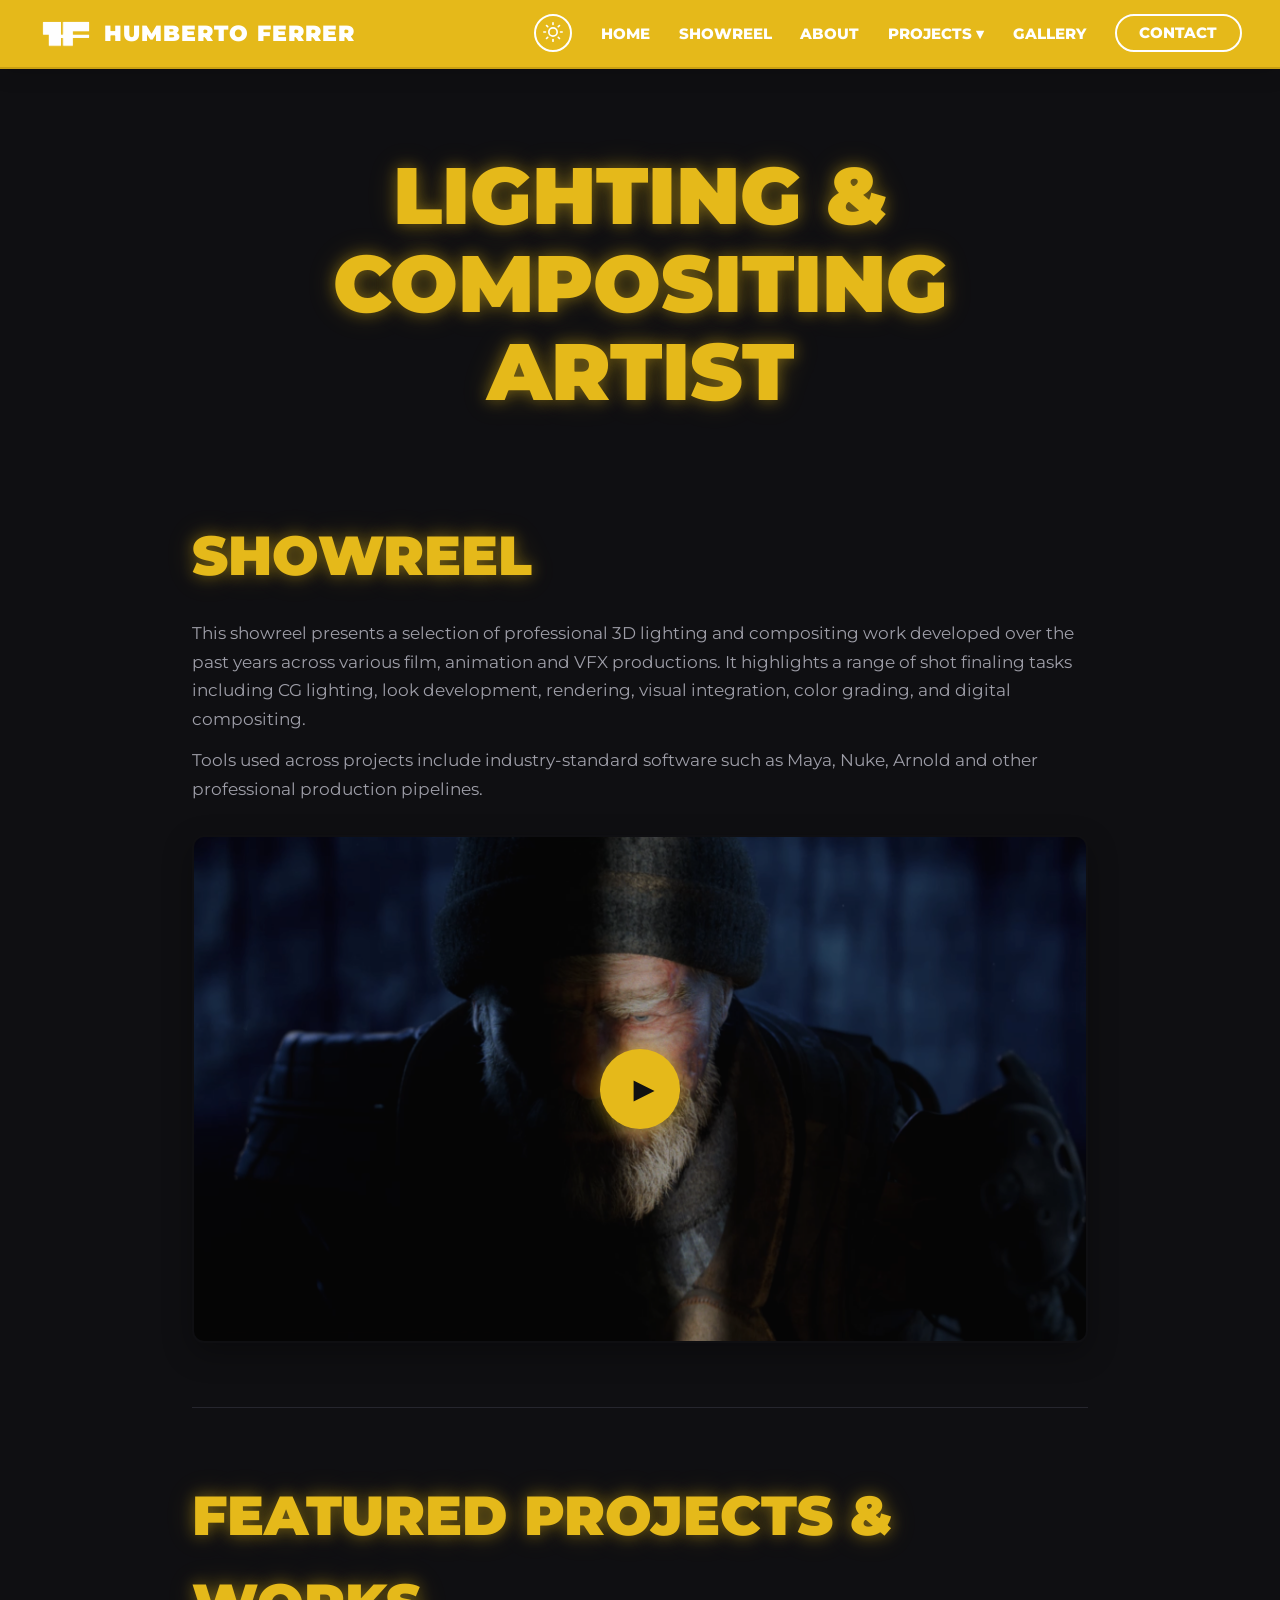
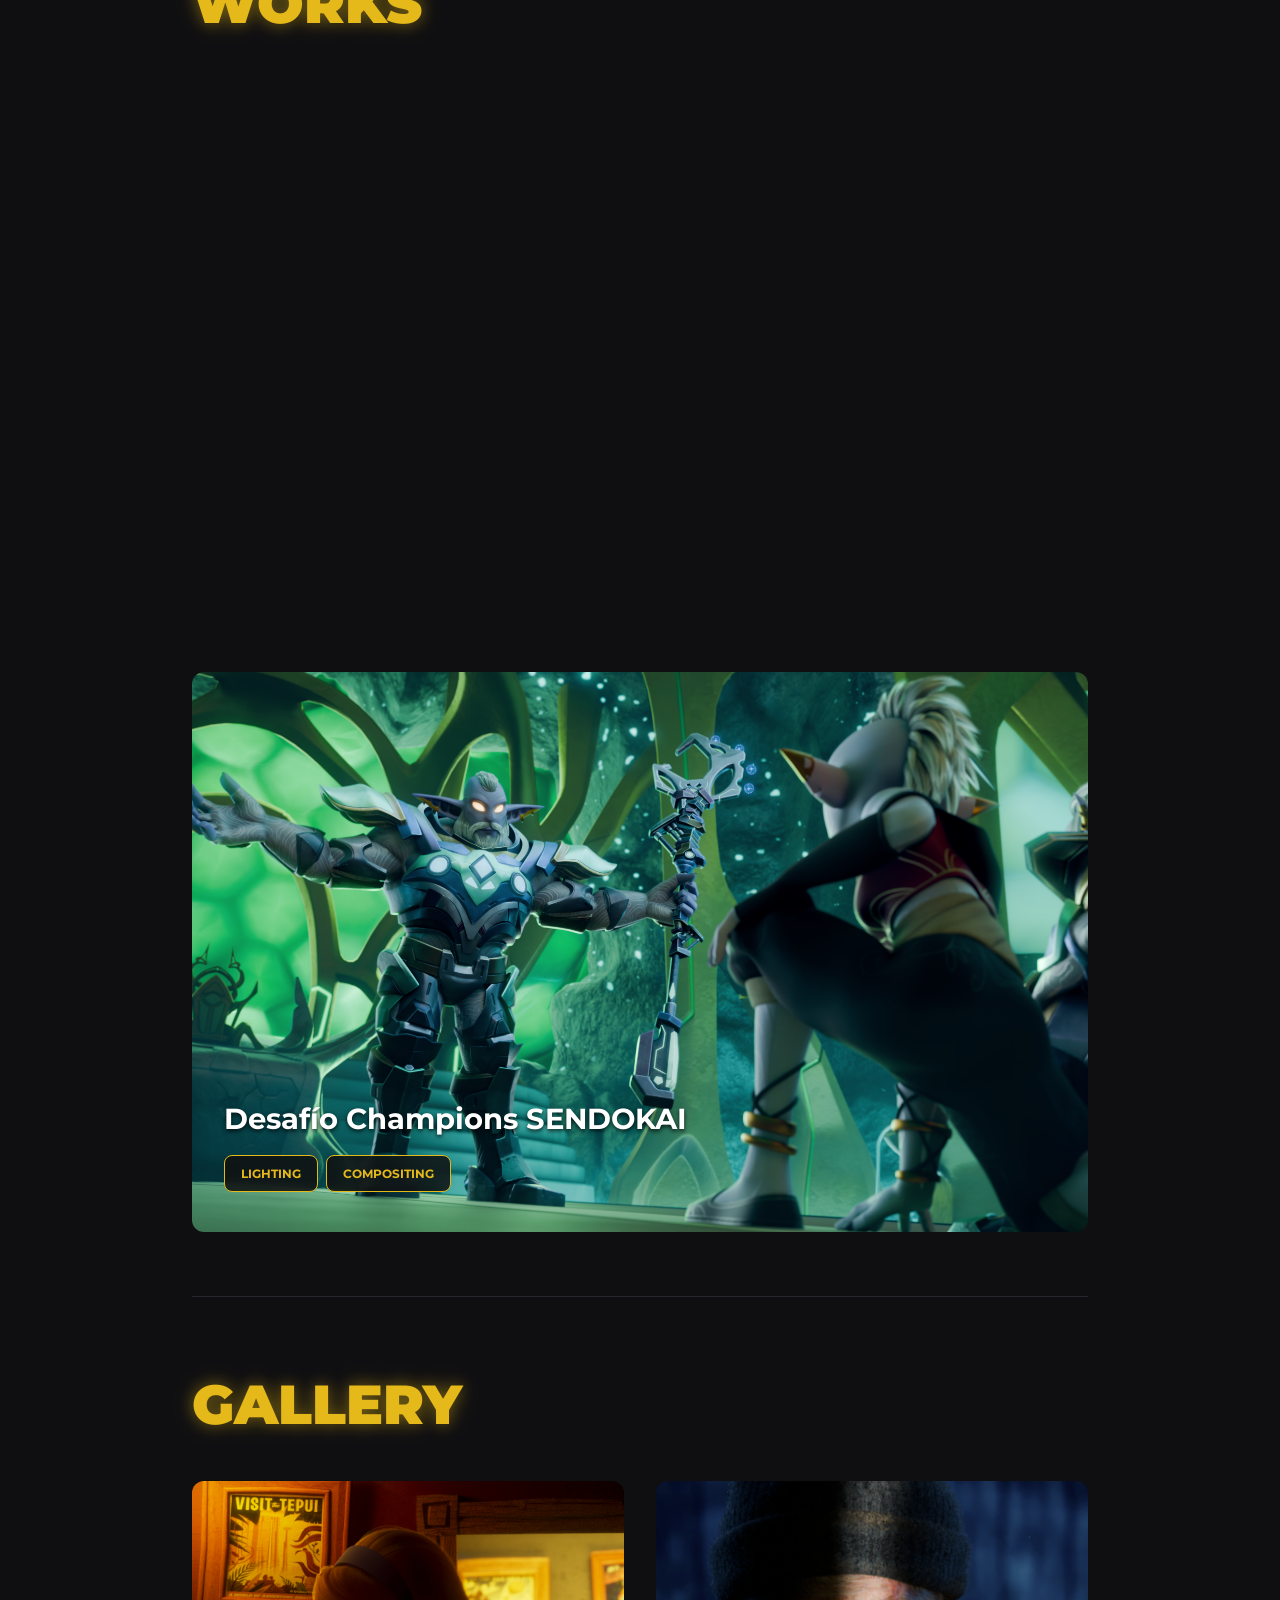
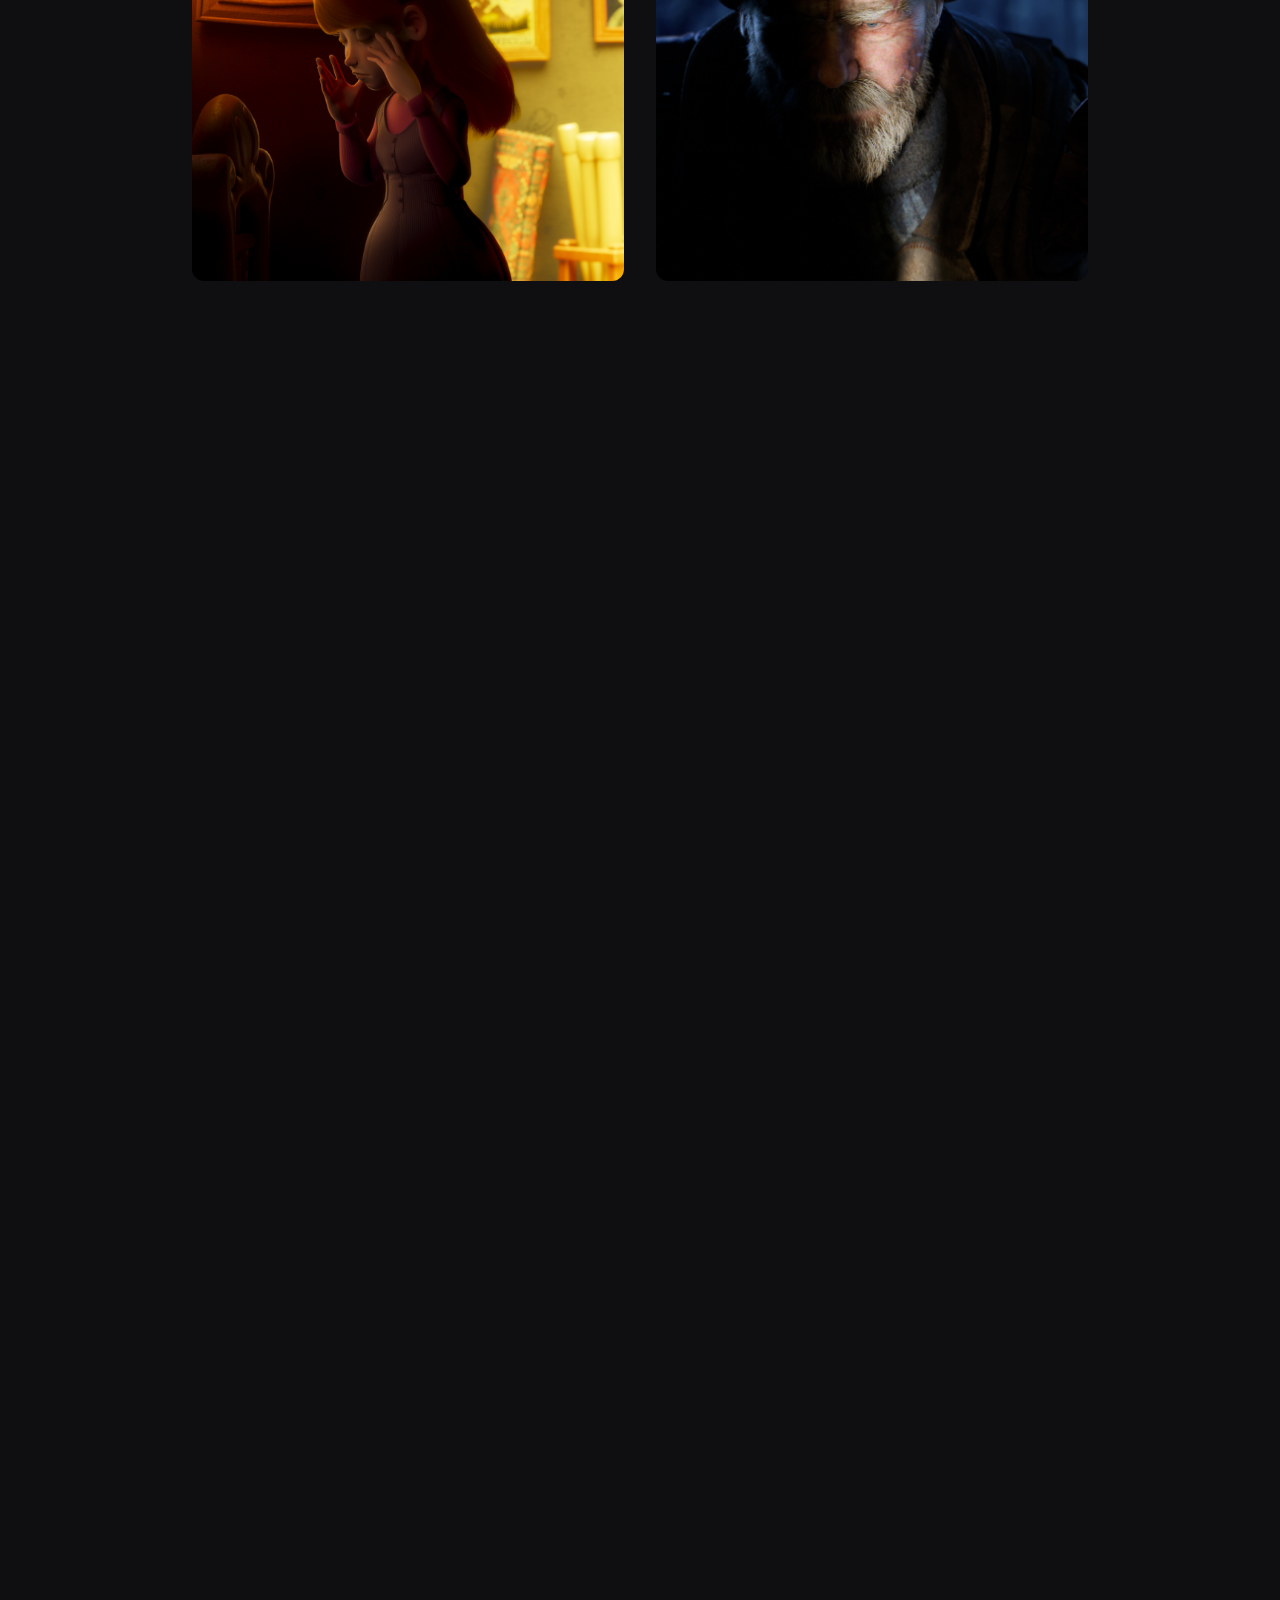
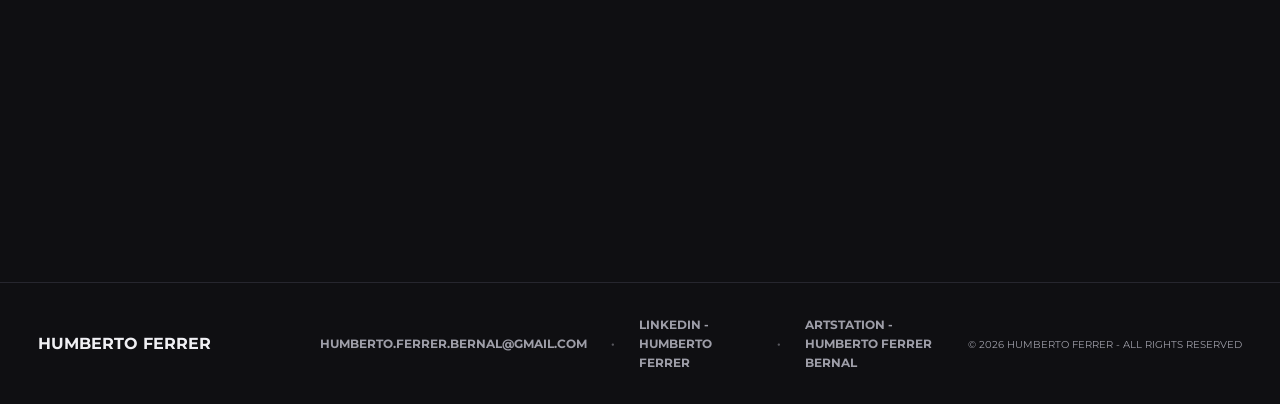
==== commit 8cd7a60c: "Add files via upload" ====
--- a/index.html
+++ b/index.html
@@ -14,7 +14,7 @@
     <!-- Navegación inyectada por JS -->
     <div id="nav-container"></div>
 
-    <!-- Sección Hero (Con 30px extra de espacio superior en el título principal) -->
+    <!-- Sección Hero (Con los márgenes exactos del montaje de la imagen de referencia) -->
     <header id="home" class="hero">
         <div class="hero-overlay"></div>
         <div class="hero-content reveal">
@@ -44,21 +44,21 @@
 
     <hr class="divider reveal">
 
-    <!-- Sección Proyectos (FEATURED PROJECTS & WORKS +10px de altura en tarjetas) -->
+    <!-- Sección Proyectos (FEATURED PROJECTS & WORKS) -->
     <section id="projects" class="section">
         <h2 class="left accent glow-text reveal">FEATURED PROJECTS & WORKS</h2>
         <div class="projects-grid featured-grid" id="projects-container">
-            <!-- Se inyectarán los proyectos principales -->
+            <!-- Se inyectarán los proyectos principales en 2 columnas -->
         </div>
     </section>
 
     <hr class="divider reveal">
 
-    <!-- Sección GALLERY (Cuadrícula 3x3 sin texto en miniaturas) -->
+    <!-- Sección GALLERY (Desde fuera la cuadrícula es de 2 columnas / 2x3 como antes) -->
     <section id="gallery" class="section">
         <h2 class="left accent glow-text reveal">GALLERY</h2>
-        <div class="projects-grid gallery-grid-3x3" id="gallery-container">
-            <!-- Se inyectarán las imágenes de gallery en cuadrícula 3x3 -->
+        <div class="projects-grid gallery-grid-2col" id="gallery-container">
+            <!-- Se inyectarán las imágenes de gallery en cuadrícula de 2 columnas -->
         </div>
     </section>
 
--- a/style.css
+++ b/style.css
@@ -32,6 +32,7 @@
     color: var(--text-main); 
     line-height: 1.6; 
     transition: background-color 0.3s ease, color 0.3s ease;
+    overflow-x: hidden;
 }
 
 /* Tipografía */
@@ -67,7 +68,7 @@
     font-size: 1.35rem; 
     letter-spacing: 1px; 
     color: #ffffff !important;
-    text-shadow: none !important; /* SOMBRA ELIMINADA */
+    text-shadow: none !important;
     text-decoration: none;
     display: flex;
     align-items: center;
@@ -83,7 +84,7 @@
 .nav-links { display: flex; gap: 1.8rem; list-style: none; align-items: center; }
 .nav-links a { 
     color: #ffffff !important;
-    text-shadow: none !important; /* SOMBRA ELIMINADA */
+    text-shadow: none !important;
     text-decoration: none; 
     font-size: 0.95rem; 
     font-weight: 800; 
@@ -148,13 +149,13 @@
     text-decoration: none !important;
 }
 
-/* Hero Section (+30px más de espacio superior hacia el título) */
+/* Hero Section (Estructura exacta del montaje de la imagen de referencia: 70px+ de espacio superior y margen perfecto con el showreel) */
 .hero { 
     min-height: auto; 
     display: flex; 
     align-items: center; 
     justify-content: center; 
-    padding: 6.7rem 15% 3.5rem 15%; /* Incrementado de 4.8rem a 6.7rem (+30px aprox) */
+    padding: 9.5rem 15% 5rem 15%; /* Margen amplio de 70px+ desde el banner superior */
     background-color: var(--bg-color); 
     text-align: center;
 }
@@ -173,13 +174,13 @@
     text-align: center;
 }
 
-/* Sección Showreel */
+/* Sección Showreel (Margen ajustado según el montaje) */
 .showreel-section {
-    padding-top: 2rem !important;
+    padding-top: 1rem !important;
 }
 
 .showreel-title {
-    margin-bottom: 0.8rem !important;
+    margin-bottom: 1.2rem !important;
 }
 
 .showreel-bio {
@@ -223,25 +224,22 @@
 /* Sections general */
 .section { padding: 4rem 15%; }
 
-/* Projects Grid */
+/* Projects Grid (Formato Estándar) */
 .projects-grid { display: grid; grid-template-columns: repeat(2, 1fr); gap: 2rem; }
 
-/* Tarjetas de Featured Projects (+10px más de altura) */
+/* Tarjetas de Featured Projects */
 .featured-grid .project-card {
-    height: 410px; /* Aumentado 10px (de 400px a 410px) */
+    height: 410px;
 }
 .featured-grid .project-card.large {
-    height: 560px; /* Aumentado 10px (de 550px a 560px) */
-}
-
-/* Cuadrícula 3x3 para Gallery */
-.gallery-grid-3x3 {
+    height: 560px;
+}
+
+/* Gallery desde fuera: Cuadrícula de 2 columnas (2x3) */
+.gallery-grid-2col {
     display: grid;
-    grid-template-columns: repeat(3, 1fr) !important;
-    gap: 1.5rem !important;
-}
-.gallery-grid-3x3 .project-card {
-    height: 280px !important;
+    grid-template-columns: repeat(2, 1fr) !important;
+    gap: 2rem !important;
 }
 
 .project-card {
@@ -256,7 +254,7 @@
     transition: all 0.3s ease;
 }
 
-.project-card.large { grid-column: 1 / -1; height: 550px; }
+.project-card.large { grid-column: 1 / -1; height: 560px; }
 .project-card:hover { 
     box-shadow: 0 0 25px rgba(229, 185, 26, 0.5); 
     transform: translateY(-5px); 
@@ -420,19 +418,36 @@
     font-weight: 900;
 }
 
+/* SECCIONES RELACIONADAS DENTRO DE DETALLE (OTHER PROJECTS & OTHER GALLERY) */
+/* Ambas tienen siempre la proporción 16:9 pequeña y uniforme */
 .mini-projects-grid {
     display: grid; 
-    grid-template-columns: repeat(auto-fit, minmax(200px, 1fr)); 
+    grid-template-columns: repeat(auto-fill, minmax(260px, 1fr)); 
     gap: 1.5rem; 
     margin-bottom: 2rem;
 }
-.mini-projects-grid .project-card { 
-    height: 180px !important; 
-}
-.mini-projects-grid .project-info { 
+
+/* Cuadrícula 3x3 específica para OTHER GALLERY en detalle */
+.mini-gallery-grid-3x3 {
+    display: grid;
+    grid-template-columns: repeat(3, 1fr) !important;
+    gap: 1.5rem !important;
+    margin-bottom: 2rem;
+}
+
+/* Forzar la proporción clásica 16:9 en todas las minicartas de Other Projects y Other Gallery */
+.mini-projects-grid .project-card,
+.mini-gallery-grid-3x3 .project-card { 
+    height: auto !important; 
+    aspect-ratio: 16 / 9 !important;
+}
+
+.mini-projects-grid .project-info,
+.mini-gallery-grid-3x3 .project-info { 
     padding: 1rem; 
 }
-.mini-projects-grid h4 { 
+.mini-projects-grid h4,
+.mini-gallery-grid-3x3 h4 { 
     font-size: 1rem; 
     margin: 0; 
     color: #fff; 
@@ -483,11 +498,111 @@
     transform: translateY(0);
 }
 
-@media (max-width: 900px) {
-    .contact-container { flex-direction: column; text-align: center; }
-    .sendokai-grid { grid-template-columns: 1fr; }
-    .gallery-grid-3x3 { grid-template-columns: repeat(2, 1fr) !important; }
-}
-@media (max-width: 600px) {
-    .gallery-grid-3x3 { grid-template-columns: 1fr !important; }
-}
+/* =========================================================
+   ADAPTACIÓN COMPLETA PARA MÓVIL Y FORMATO VERTICAL (RESPONSIVE)
+   ========================================================= */
+@media screen and (max-width: 768px), screen and (orientation: portrait) {
+    /* Banner de navegación responsive */
+    nav {
+        flex-direction: column;
+        padding: 0.8rem 4%;
+        gap: 0.6rem;
+    }
+    .logo a {
+        font-size: 1.1rem;
+    }
+    .nav-links {
+        gap: 0.7rem;
+        flex-wrap: wrap;
+        justify-content: center;
+    }
+    .nav-links a {
+        font-size: 0.75rem;
+    }
+    .btn-contact {
+        padding: 0.35rem 0.9rem !important;
+        font-size: 0.75rem !important;
+    }
+    .theme-toggle-btn {
+        width: 30px;
+        height: 30px;
+    }
+    .theme-toggle-btn svg {
+        width: 16px;
+        height: 16px;
+    }
+
+    /* Hero en pantalla vertical */
+    .hero {
+        padding: 8rem 5% 3rem 5% !important;
+    }
+    h1 {
+        font-size: 2.4rem !important;
+        line-height: 1.2 !important;
+    }
+    h2 {
+        font-size: 2rem !important;
+        margin-bottom: 1.2rem !important;
+    }
+
+    /* Secciones generales */
+    .section {
+        padding: 3rem 5% !important;
+    }
+    .divider {
+        margin: 0 5% !important;
+    }
+
+    /* Reestructuración a 1 columna en móvil */
+    .projects-grid, 
+    .gallery-grid-2col, 
+    .mini-projects-grid, 
+    .mini-gallery-grid-3x3,
+    .sendokai-grid {
+        grid-template-columns: 1fr !important;
+        gap: 1.2rem !important;
+    }
+
+    .project-card, 
+    .featured-grid .project-card, 
+    .featured-grid .project-card.large {
+        height: auto !important;
+        aspect-ratio: 16 / 9 !important;
+    }
+
+    .project-info h3 {
+        font-size: 1.3rem !important;
+    }
+
+    .contact-container {
+        flex-direction: column !important;
+        padding: 1.8rem 1.2rem !important;
+        text-align: center;
+        gap: 2rem !important;
+    }
+    .contact-img .img-placeholder {
+        width: 180px;
+        height: 180px;
+        margin: 0 auto;
+    }
+    .contact-bio {
+        font-size: 0.95rem !important;
+    }
+
+    /* Footer en móvil */
+    .footer {
+        flex-direction: column;
+        gap: 1.2rem;
+        text-align: center;
+        padding: 2.5rem 5%;
+    }
+    .footer-center {
+        position: static;
+        transform: none;
+        flex-direction: column;
+        gap: 0.5rem;
+    }
+    .separator {
+        display: none;
+    }
+}
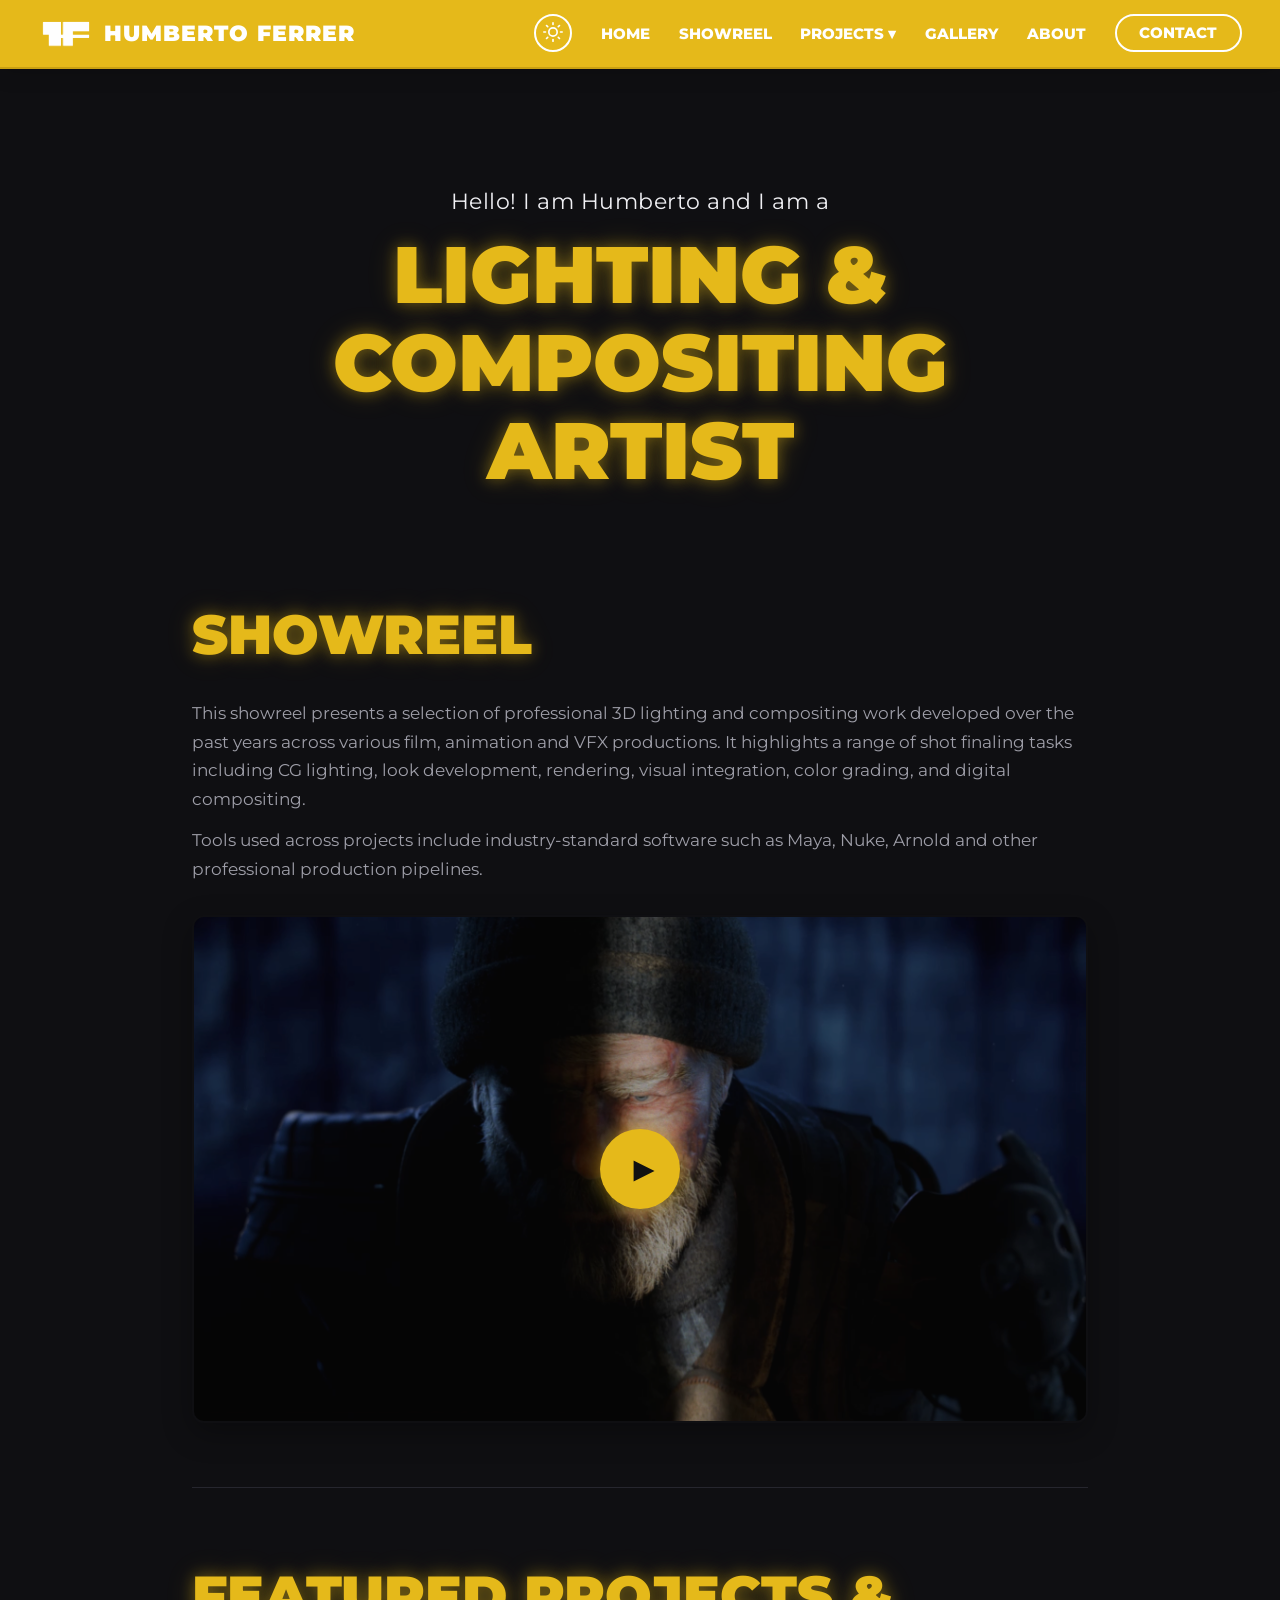
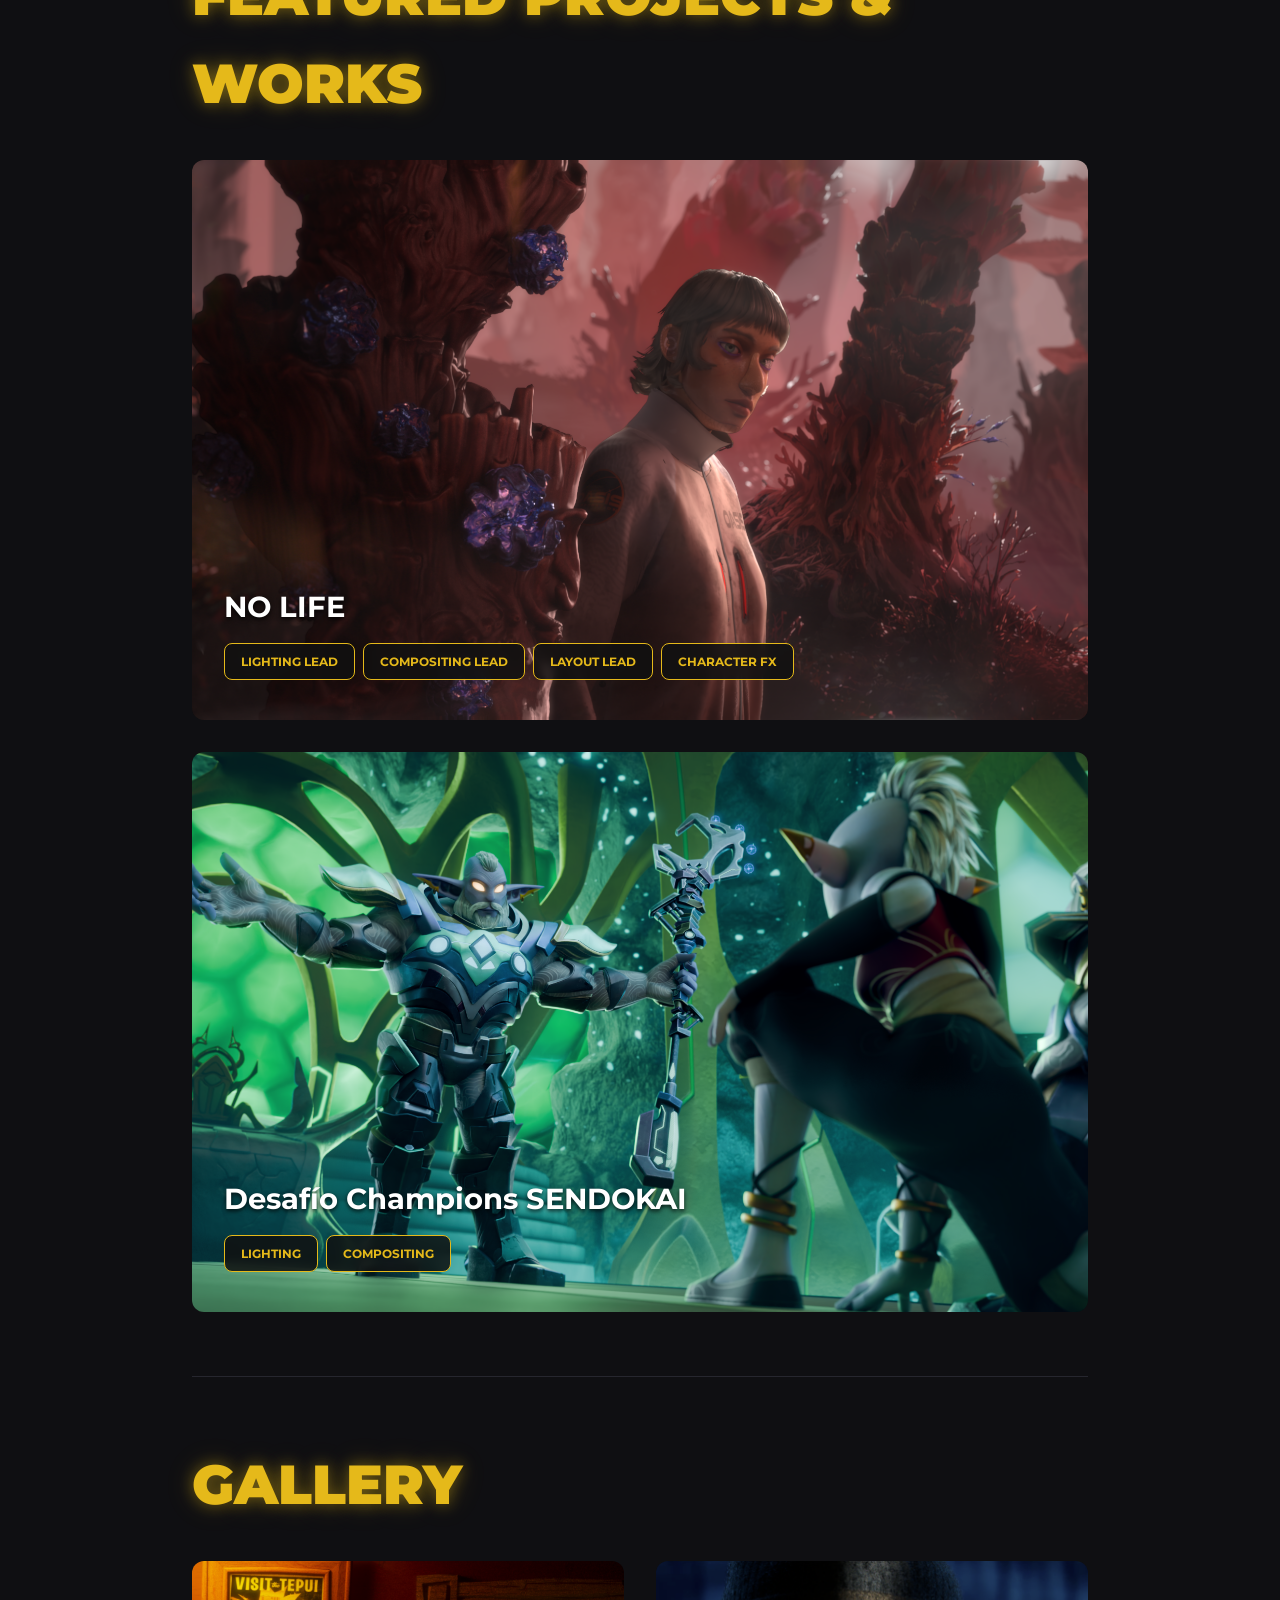
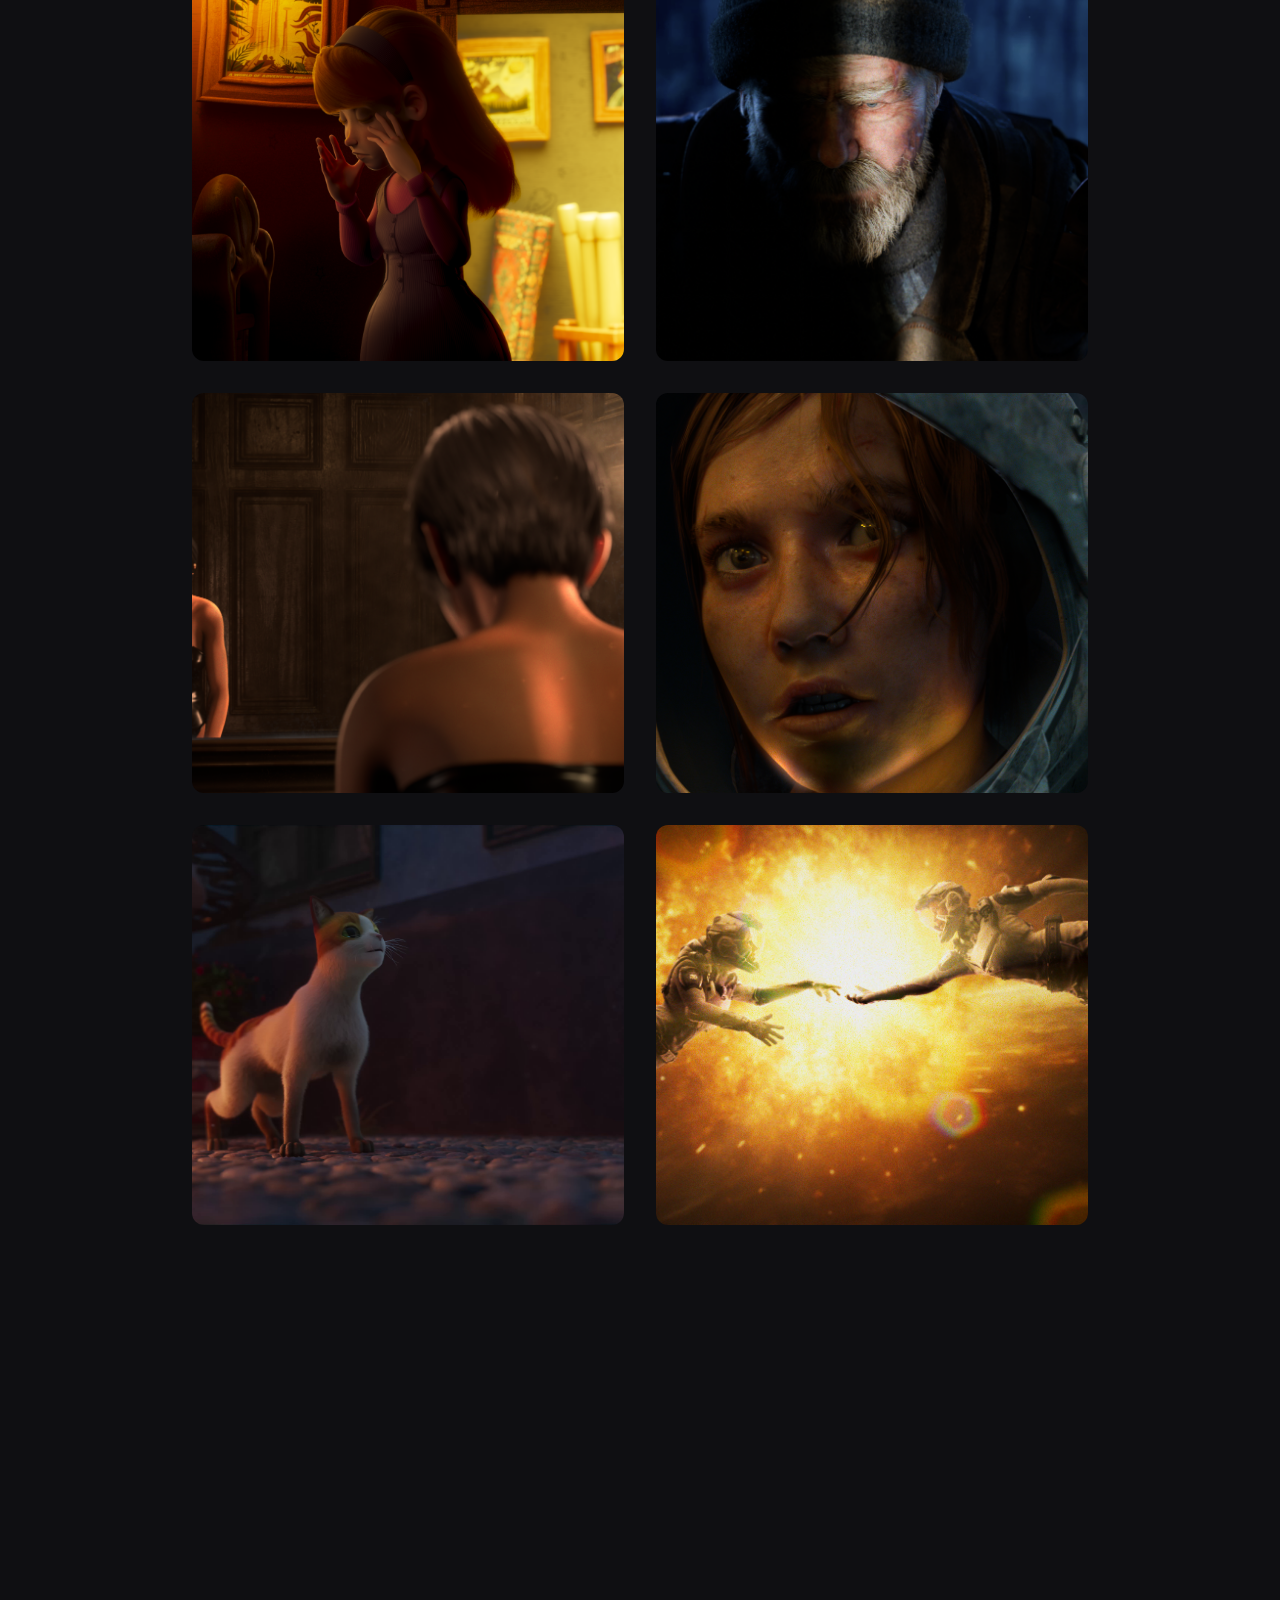
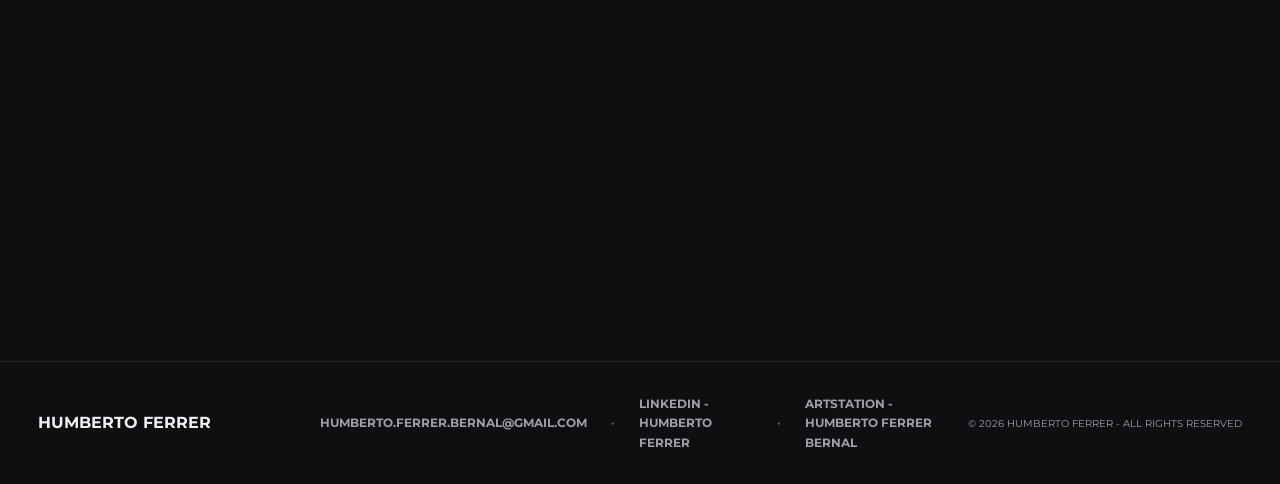
==== commit 18557eee: "Add files via upload" ====
--- a/index.html
+++ b/index.html
@@ -4,28 +4,28 @@
     <meta charset="UTF-8">
     <meta name="viewport" content="width=device-width, initial-scale=1.0">
     <title>Portfolio | Humberto Ferrer</title>
+    <!-- FAVICON / LOGO PESTAÑA NAVEGADOR -->
+    <link rel="icon" type="image/png" href="PIC_Logo.png">
+    <link rel="shortcut icon" href="PIC_Logo.png" type="image/x-icon">
+    
     <link rel="stylesheet" href="style.css">
     <link href="https://fonts.googleapis.com/css2?family=Montserrat:wght@400;700;900&display=swap" rel="stylesheet">
 </head>
 <body>
-    <!-- Tooltip de copiado -->
     <div id="copy-tooltip">Copiado</div>
-
-    <!-- Navegación inyectada por JS -->
     <div id="nav-container"></div>
 
-    <!-- Sección Hero (Con los márgenes exactos del montaje de la imagen de referencia) -->
     <header id="home" class="hero">
         <div class="hero-overlay"></div>
         <div class="hero-content reveal">
             <div class="titles">
+                <p class="hero-greeting">Hello! I am Humberto and I am a</p>
                 <h1 class="accent glow-text">LIGHTING &</h1>
                 <h1 class="accent glow-text">COMPOSITING ARTIST</h1>
             </div>
         </div>
     </header>
 
-    <!-- Sección Showreel -->
     <section id="showreel" class="section showreel-section">
         <h2 class="left accent glow-text reveal showreel-title">SHOWREEL</h2>
         <div class="showreel-bio reveal">
@@ -34,7 +34,6 @@
         </div>
         <div class="video-container reveal" id="video-wrapper">
             <div class="video-overlay" id="video-overlay">
-                <!-- Miniatura antes del play -->
                 <img src="PIC_Showreel_Miniatura.jpg" onerror="this.onerror=null; this.src='PIC_Showreel_Miniatura.png';" alt="Showreel Thumbnail">
                 <div class="play-btn">&#9658;</div>
             </div>
@@ -44,27 +43,20 @@
 
     <hr class="divider reveal">
 
-    <!-- Sección Proyectos (FEATURED PROJECTS & WORKS) -->
     <section id="projects" class="section">
         <h2 class="left accent glow-text reveal">FEATURED PROJECTS & WORKS</h2>
-        <div class="projects-grid featured-grid" id="projects-container">
-            <!-- Se inyectarán los proyectos principales en 2 columnas -->
-        </div>
+        <div class="projects-grid featured-grid" id="projects-container"></div>
     </section>
 
     <hr class="divider reveal">
 
-    <!-- Sección GALLERY (Desde fuera la cuadrícula es de 2 columnas / 2x3 como antes) -->
     <section id="gallery" class="section">
         <h2 class="left accent glow-text reveal">GALLERY</h2>
-        <div class="projects-grid gallery-grid-2col" id="gallery-container">
-            <!-- Se inyectarán las imágenes de gallery en cuadrícula de 2 columnas -->
-        </div>
+        <div class="projects-grid gallery-grid-2col" id="gallery-container"></div>
     </section>
 
     <hr class="divider reveal">
 
-    <!-- Sección Contacto -->
     <section id="contact" class="section contact-section">
         <div class="contact-container reveal">
             <div class="contact-img">
@@ -100,7 +92,6 @@
         </div>
     </section>
 
-    <!-- Footer inyectado por JS -->
     <div id="footer-container"></div>
 
     <script src="script.js"></script>
--- a/style.css
+++ b/style.css
@@ -149,13 +149,13 @@
     text-decoration: none !important;
 }
 
-/* Hero Section (Estructura exacta del montaje de la imagen de referencia: 70px+ de espacio superior y margen perfecto con el showreel) */
+/* Hero Section (+30px de espacio superior = 11.5rem) */
 .hero { 
     min-height: auto; 
     display: flex; 
     align-items: center; 
     justify-content: center; 
-    padding: 9.5rem 15% 5rem 15%; /* Margen amplio de 70px+ desde el banner superior */
+    padding: 11.5rem 15% 5rem 15%; 
     background-color: var(--bg-color); 
     text-align: center;
 }
@@ -173,8 +173,15 @@
 .titles h1 {
     text-align: center;
 }
-
-/* Sección Showreel (Margen ajustado según el montaje) */
+.hero-greeting {
+    font-size: 1.35rem;
+    font-weight: 400;
+    color: var(--text-main);
+    margin-bottom: 0.8rem;
+    letter-spacing: 0.5px;
+}
+
+/* Sección Showreel */
 .showreel-section {
     padding-top: 1rem !important;
 }
@@ -418,40 +425,96 @@
     font-weight: 900;
 }
 
-/* SECCIONES RELACIONADAS DENTRO DE DETALLE (OTHER PROJECTS & OTHER GALLERY) */
-/* Ambas tienen siempre la proporción 16:9 pequeña y uniforme */
-.mini-projects-grid {
-    display: grid; 
-    grid-template-columns: repeat(auto-fill, minmax(260px, 1fr)); 
-    gap: 1.5rem; 
+/* NUEVO FORMATO HORIZONTAL PARA OTHER PROJECTS EN DETALLE */
+.other-projects-flex-container {
+    display: flex;
+    flex-direction: column;
+    gap: 2rem;
     margin-bottom: 2rem;
 }
 
-/* Cuadrícula 3x3 específica para OTHER GALLERY en detalle */
-.mini-gallery-grid-3x3 {
-    display: grid;
-    grid-template-columns: repeat(3, 1fr) !important;
-    gap: 1.5rem !important;
+.other-project-row {
+    display: flex;
+    gap: 2rem;
+    align-items: flex-start;
+}
+
+.other-project-thumb {
+    width: 320px;
+    flex-shrink: 0;
+    aspect-ratio: 16 / 9;
+    border-radius: 12px;
+    overflow: hidden;
+    position: relative;
+    background-color: var(--card-bg);
+    border: 2px solid transparent;
+    transition: all 0.3s ease;
+    text-decoration: none;
+    display: block;
+}
+
+.other-project-thumb:hover {
+    border-color: var(--accent);
+    box-shadow: 0 0 20px rgba(229, 185, 26, 0.4);
+    transform: translateY(-3px);
+}
+
+.other-project-thumb img {
+    width: 100%;
+    height: 100%;
+    object-fit: cover;
+}
+
+.other-project-content {
+    flex: 1;
+    display: flex;
+    flex-direction: column;
+    justify-content: flex-start;
+}
+
+.other-project-title-link {
+    text-decoration: none;
+    color: var(--text-main);
+    display: inline-block;
+}
+
+.other-project-title-link h3 {
+    font-size: 2.2rem;
+    font-weight: 900;
+    margin-bottom: 0.4rem;
+    transition: color 0.2s ease;
+}
+
+.other-project-title-link:hover h3 {
+    color: var(--accent);
+}
+
+.other-project-roles {
+    display: flex;
+    flex-wrap: wrap;
+    gap: 0.5rem;
+    margin-bottom: 1rem;
+}
+
+.other-project-desc {
+    font-size: 1rem;
+    color: var(--text-muted);
+    line-height: 1.6;
+}
+
+/* SECCIÓN OTHER GALLERY (Flex Centrado para mantener 3x3 y centrar filas descompensadas) */
+.mini-gallery-flex-grid {
+    display: flex;
+    flex-wrap: wrap;
+    justify-content: center;
+    gap: 1.5rem;
     margin-bottom: 2rem;
 }
 
-/* Forzar la proporción clásica 16:9 en todas las minicartas de Other Projects y Other Gallery */
-.mini-projects-grid .project-card,
-.mini-gallery-grid-3x3 .project-card { 
-    height: auto !important; 
+.mini-gallery-flex-grid .project-card {
+    width: calc((100% - 3rem) / 3);
+    height: auto !important;
     aspect-ratio: 16 / 9 !important;
-}
-
-.mini-projects-grid .project-info,
-.mini-gallery-grid-3x3 .project-info { 
-    padding: 1rem; 
-}
-.mini-projects-grid h4,
-.mini-gallery-grid-3x3 h4 { 
-    font-size: 1rem; 
-    margin: 0; 
-    color: #fff; 
-    text-shadow: 0 2px 4px rgba(0,0,0,0.8); 
 }
 
 /* Footer */
@@ -498,11 +561,8 @@
     transform: translateY(0);
 }
 
-/* =========================================================
-   ADAPTACIÓN COMPLETA PARA MÓVIL Y FORMATO VERTICAL (RESPONSIVE)
-   ========================================================= */
+/* RESPONSIVE MÓVIL */
 @media screen and (max-width: 768px), screen and (orientation: portrait) {
-    /* Banner de navegación responsive */
     nav {
         flex-direction: column;
         padding: 0.8rem 4%;
@@ -532,9 +592,8 @@
         height: 16px;
     }
 
-    /* Hero en pantalla vertical */
     .hero {
-        padding: 8rem 5% 3rem 5% !important;
+        padding: 9.5rem 5% 3rem 5% !important;
     }
     h1 {
         font-size: 2.4rem !important;
@@ -544,8 +603,10 @@
         font-size: 2rem !important;
         margin-bottom: 1.2rem !important;
     }
-
-    /* Secciones generales */
+    .hero-greeting {
+        font-size: 1.05rem !important;
+    }
+
     .section {
         padding: 3rem 5% !important;
     }
@@ -553,14 +614,22 @@
         margin: 0 5% !important;
     }
 
-    /* Reestructuración a 1 columna en móvil */
     .projects-grid, 
     .gallery-grid-2col, 
-    .mini-projects-grid, 
-    .mini-gallery-grid-3x3,
     .sendokai-grid {
         grid-template-columns: 1fr !important;
         gap: 1.2rem !important;
+    }
+
+    .other-project-row {
+        flex-direction: column !important;
+    }
+    .other-project-thumb {
+        width: 100% !important;
+    }
+
+    .mini-gallery-flex-grid .project-card {
+        width: 100% !important;
     }
 
     .project-card, 
@@ -589,7 +658,6 @@
         font-size: 0.95rem !important;
     }
 
-    /* Footer en móvil */
     .footer {
         flex-direction: column;
         gap: 1.2rem;
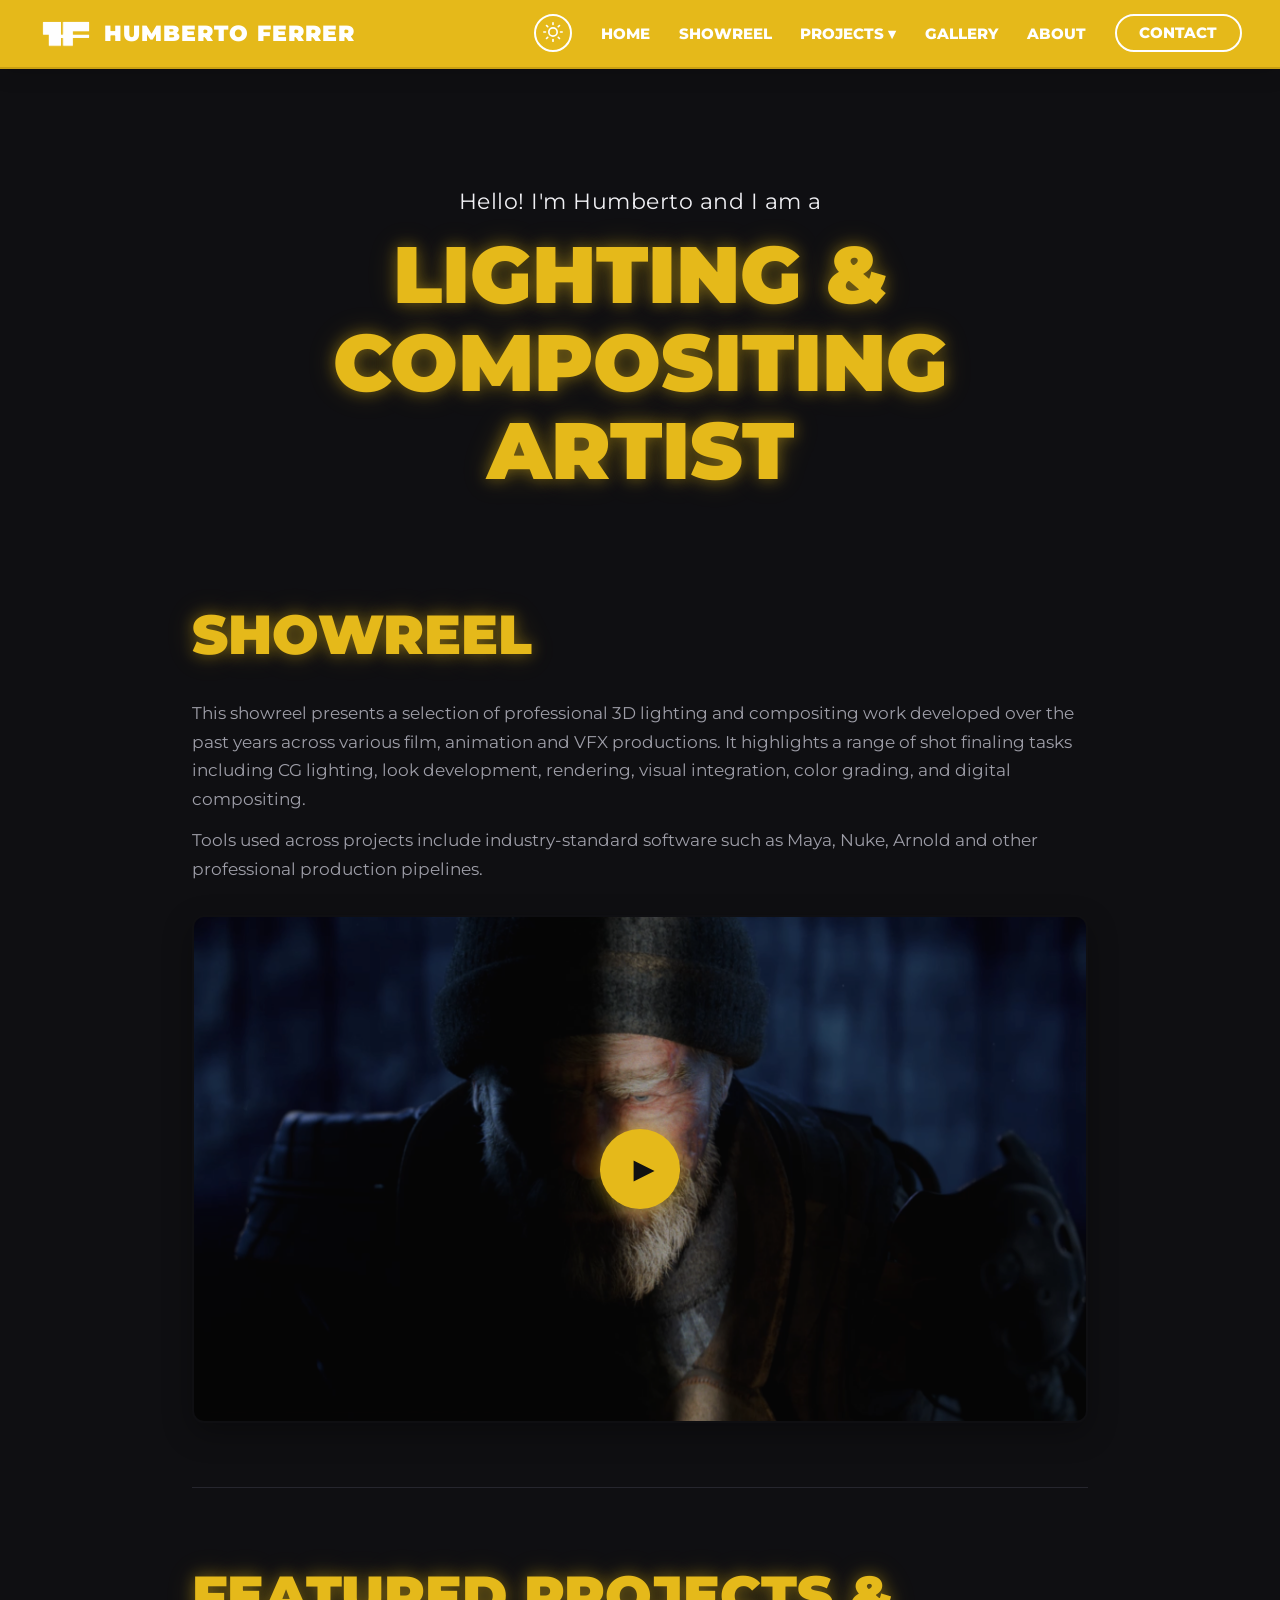
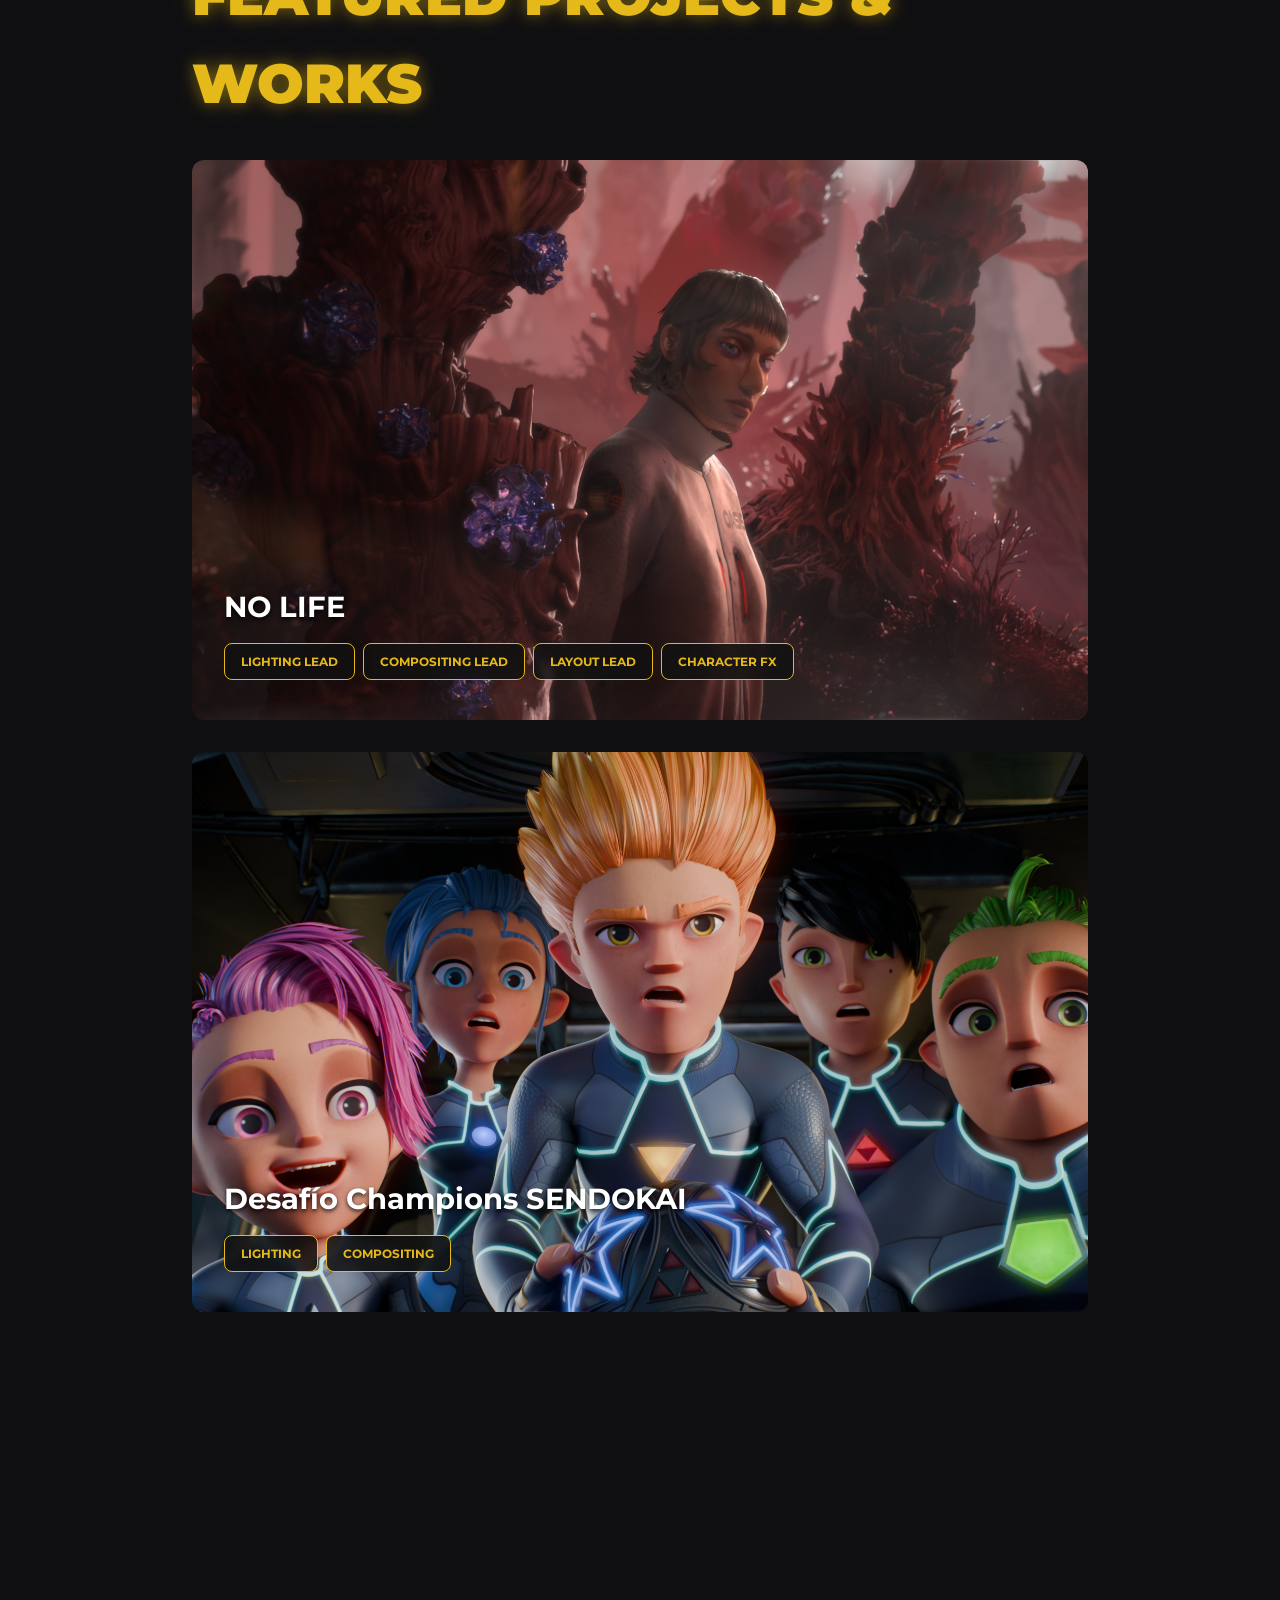
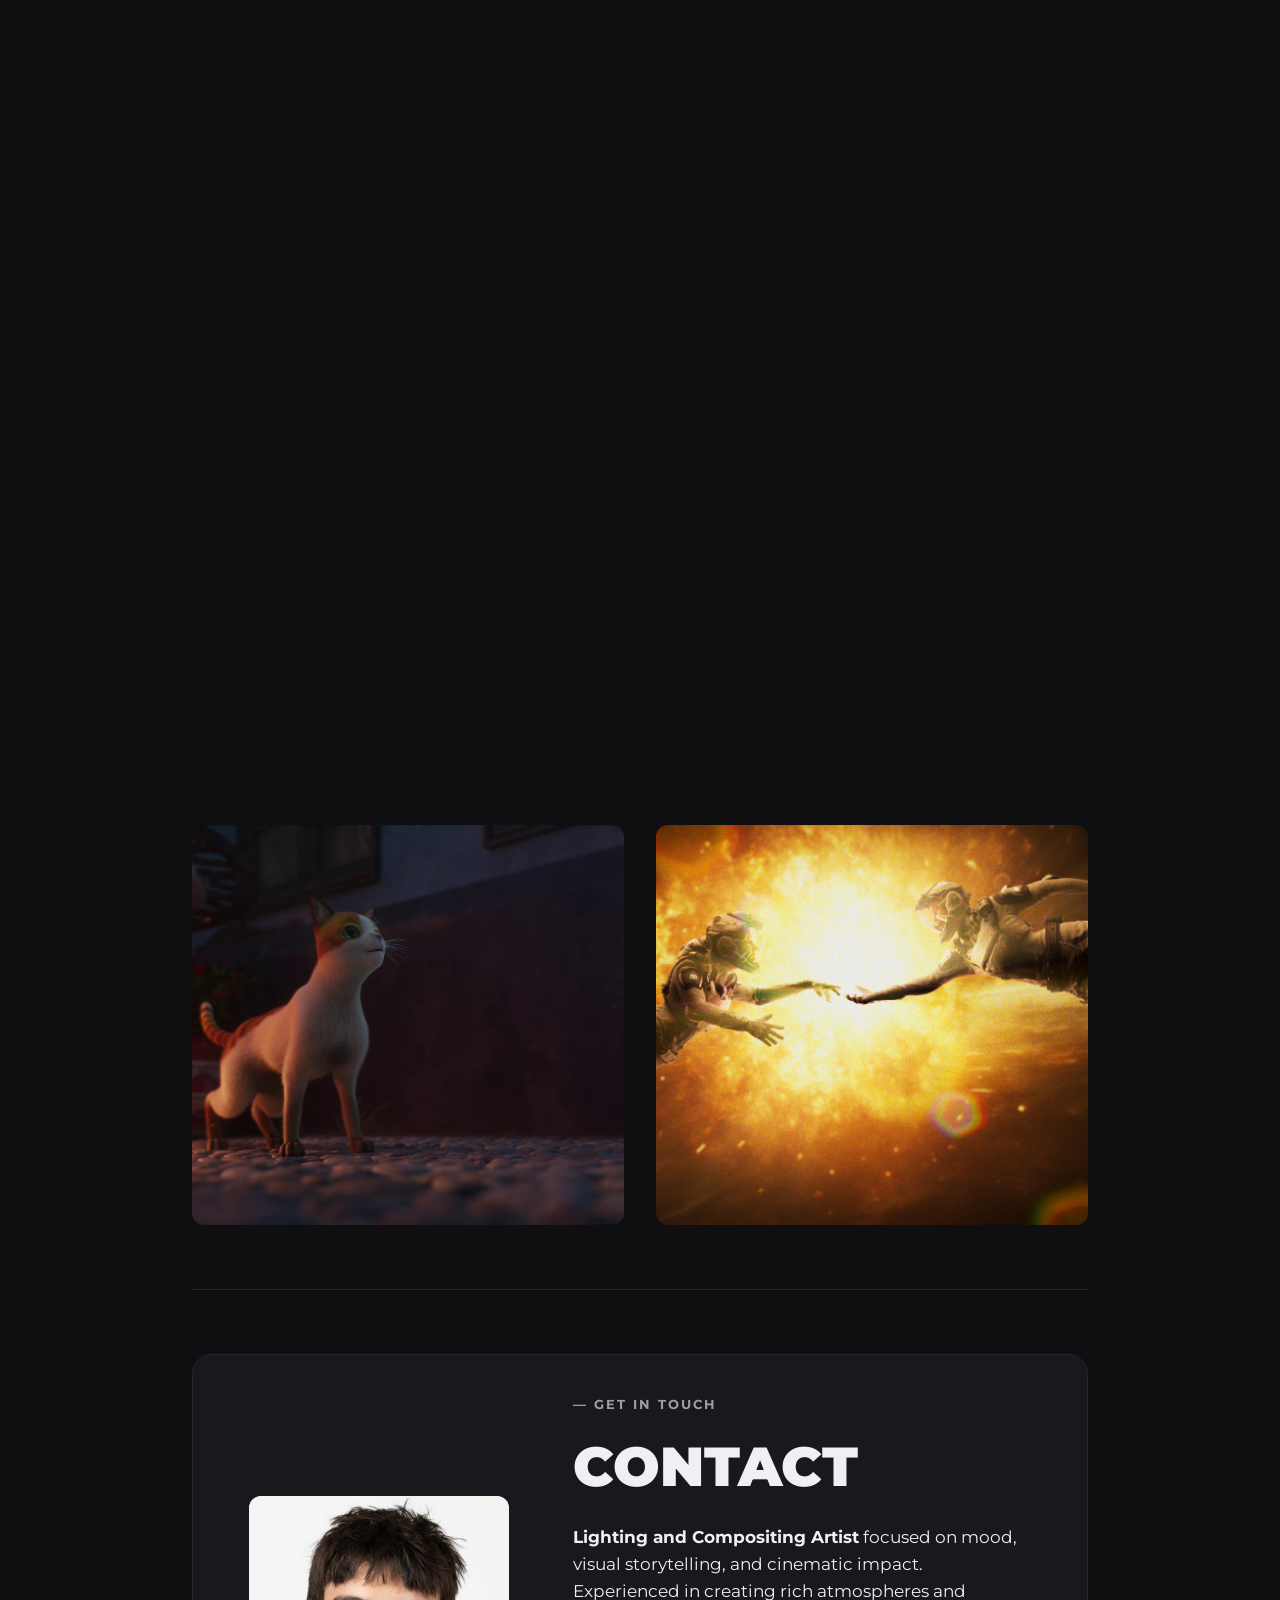
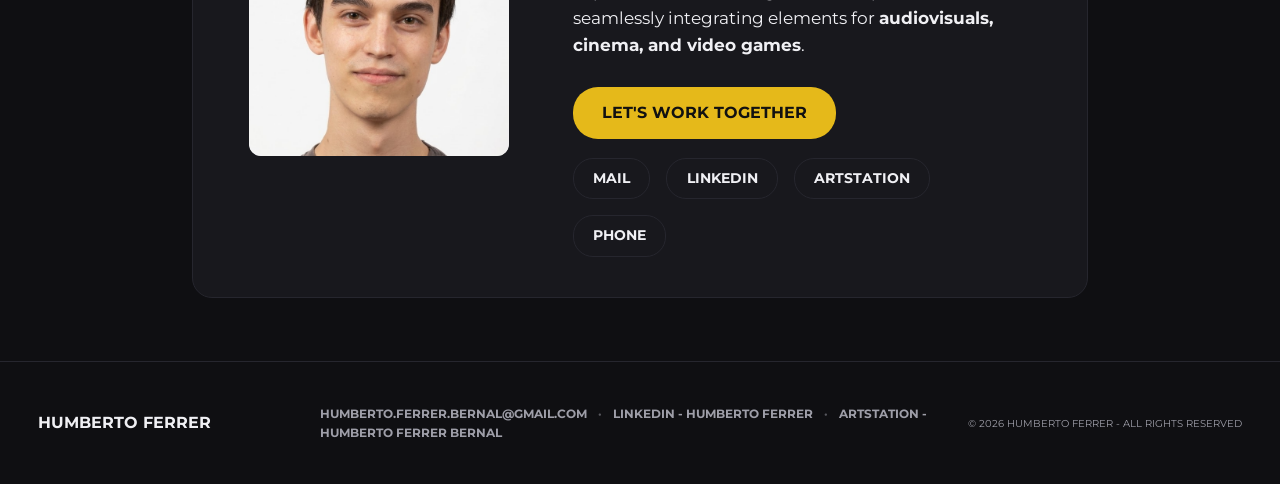
==== commit 91db2c7d: "Add files via upload" ====
--- a/index.html
+++ b/index.html
@@ -3,7 +3,7 @@
 <head>
     <meta charset="UTF-8">
     <meta name="viewport" content="width=device-width, initial-scale=1.0">
-    <title>Portfolio | Humberto Ferrer</title>
+    <title>Humberto Ferrer</title>
     <!-- FAVICON / LOGO PESTAÑA NAVEGADOR -->
     <link rel="icon" type="image/png" href="PIC_Logo.png">
     <link rel="shortcut icon" href="PIC_Logo.png" type="image/x-icon">
@@ -19,7 +19,7 @@
         <div class="hero-overlay"></div>
         <div class="hero-content reveal">
             <div class="titles">
-                <p class="hero-greeting">Hello! I am Humberto and I am a</p>
+                <p class="hero-greeting">Hello! I'm Humberto and I am a</p>
                 <h1 class="accent glow-text">LIGHTING &</h1>
                 <h1 class="accent glow-text">COMPOSITING ARTIST</h1>
             </div>
--- a/style.css
+++ b/style.css
@@ -92,7 +92,7 @@
 }
 .nav-links a:hover { opacity: 0.85; text-decoration: underline; }
 
-/* Botón modo claro/oscuro */
+/* Botón modo claro/oscuro escritorio */
 .theme-toggle-btn {
     background: transparent;
     border: 2px solid #ffffff;
@@ -122,6 +122,73 @@
     stroke-linejoin: round;
 }
 
+/* Botón Hamburguesa Móvil */
+.hamburger-btn {
+    display: none;
+    background: transparent;
+    border: none;
+    cursor: pointer;
+    padding: 5px;
+    flex-direction: column;
+    justify-content: space-around;
+    width: 32px;
+    height: 26px;
+    z-index: 101;
+}
+
+.hamburger-btn span {
+    display: block;
+    width: 100%;
+    height: 3px;
+    background-color: #ffffff;
+    border-radius: 2px;
+    transition: all 0.3s ease;
+}
+
+/* Menú Desplegable Móvil */
+.mobile-menu-dropdown {
+    display: none;
+    position: absolute;
+    top: 100%;
+    right: 10px;
+    background-color: var(--card-bg);
+    min-width: 200px;
+    border-radius: 12px;
+    box-shadow: 0 10px 25px rgba(0,0,0,0.4);
+    border: 1px solid var(--card-border);
+    overflow: hidden;
+    z-index: 99;
+    flex-direction: column;
+}
+
+.mobile-menu-dropdown.active {
+    display: flex;
+}
+
+.mobile-menu-dropdown a, 
+.mobile-menu-dropdown button {
+    padding: 12px 18px;
+    color: var(--text-main);
+    text-decoration: none;
+    font-weight: bold;
+    font-size: 0.9rem;
+    border-bottom: 1px solid var(--card-border);
+    text-align: left;
+    background: transparent;
+    border-left: none;
+    border-right: none;
+    border-top: none;
+    width: 100%;
+    cursor: pointer;
+    font-family: inherit;
+}
+
+.mobile-menu-dropdown a:hover, 
+.mobile-menu-dropdown button:hover {
+    background-color: var(--bg-color);
+    color: var(--accent);
+}
+
 .dropdown { position: relative; display: inline-block; }
 .dropdown-content {
     display: none; position: absolute; background-color: var(--card-bg); min-width: 180px;
@@ -149,7 +216,7 @@
     text-decoration: none !important;
 }
 
-/* Hero Section (+30px de espacio superior = 11.5rem) */
+/* Hero Section */
 .hero { 
     min-height: auto; 
     display: flex; 
@@ -425,7 +492,7 @@
     font-weight: 900;
 }
 
-/* NUEVO FORMATO HORIZONTAL PARA OTHER PROJECTS EN DETALLE */
+/* FORMATO HORIZONTAL PARA OTHER PROJECTS EN DETALLE */
 .other-projects-flex-container {
     display: flex;
     flex-direction: column;
@@ -502,7 +569,7 @@
     line-height: 1.6;
 }
 
-/* SECCIÓN OTHER GALLERY (Flex Centrado para mantener 3x3 y centrar filas descompensadas) */
+/* SECCIÓN OTHER GALLERY (Flex Centrado) */
 .mini-gallery-flex-grid {
     display: flex;
     flex-wrap: wrap;
@@ -517,7 +584,7 @@
     aspect-ratio: 16 / 9 !important;
 }
 
-/* Footer */
+/* Footer (ESCRITORIO) */
 .footer {
     display: flex; justify-content: space-between; align-items: center; 
     padding: 3rem 3%; 
@@ -561,54 +628,51 @@
     transform: translateY(0);
 }
 
-/* RESPONSIVE MÓVIL */
+/* =========================================================
+   ADAPTACIÓN COMPLETA EXCLUSIVA PARA MÓVIL Y PORTRAIT
+   ========================================================= */
 @media screen and (max-width: 768px), screen and (orientation: portrait) {
     nav {
-        flex-direction: column;
-        padding: 0.8rem 4%;
-        gap: 0.6rem;
-    }
-    .logo a {
-        font-size: 1.1rem;
-    }
+        flex-direction: row !important;
+        justify-content: space-between !important;
+        padding: 0.8rem 10px !important; /* Borde de 10px */
+    }
+    
     .nav-links {
-        gap: 0.7rem;
-        flex-wrap: wrap;
-        justify-content: center;
-    }
-    .nav-links a {
-        font-size: 0.75rem;
-    }
-    .btn-contact {
-        padding: 0.35rem 0.9rem !important;
-        font-size: 0.75rem !important;
-    }
-    .theme-toggle-btn {
-        width: 30px;
-        height: 30px;
-    }
-    .theme-toggle-btn svg {
-        width: 16px;
-        height: 16px;
-    }
-
+        display: none !important; /* Ocultar menú normal */
+    }
+
+    .hamburger-btn {
+        display: flex !important; /* Mostrar botón de 3 líneas */
+    }
+
+    /* Aumentar proporcionalmente el espacio entre banner y Hello I'm Humberto igual que escritorio */
     .hero {
-        padding: 9.5rem 5% 3rem 5% !important;
-    }
-    h1 {
-        font-size: 2.4rem !important;
-        line-height: 1.2 !important;
-    }
-    h2 {
-        font-size: 2rem !important;
-        margin-bottom: 1.2rem !important;
-    }
+        padding: 11.5rem 5% 1.5rem 5% !important; /* Reducido padding inferior para acercar a Showreel */
+    }
+
+    /* Reducir espacio entre Hello I'm Humberto y LIGHTING & COMPOSITING */
     .hero-greeting {
         font-size: 1.05rem !important;
+        margin-bottom: 0.2rem !important;
+    }
+
+    h1 {
+        font-size: 2.2rem !important;
+        line-height: 1.15 !important;
+    }
+    h2 {
+        font-size: 1.8rem !important;
+        margin-bottom: 1rem !important;
+    }
+
+    /* Reducir a la mitad el espacio entre LIGHTING & COMPOSITING y Showreel */
+    .showreel-section {
+        padding-top: 0.5rem !important;
     }
 
     .section {
-        padding: 3rem 5% !important;
+        padding: 2.5rem 5% !important;
     }
     .divider {
         margin: 0 5% !important;
@@ -621,11 +685,27 @@
         gap: 1.2rem !important;
     }
 
+    /* FEATURED PROJECTS MÓVIL: Ocultar categorías/roles, solo título y más pequeño */
+    .featured-grid .project-roles {
+        display: none !important;
+    }
+
+    .featured-grid .project-info h3 {
+        font-size: 1.15rem !important;
+        margin-bottom: 0 !important;
+    }
+
+    /* OTHER PROJECTS EN MÓVIL: Título antes que la imagen */
     .other-project-row {
         flex-direction: column !important;
     }
     .other-project-thumb {
         width: 100% !important;
+        order: 2 !important; /* Imagen pasa a ir después del título */
+    }
+    .other-project-content {
+        order: 1 !important; /* Contenido va primero */
+        margin-bottom: 0.5rem;
     }
 
     .mini-gallery-flex-grid .project-card {
@@ -639,8 +719,11 @@
         aspect-ratio: 16 / 9 !important;
     }
 
-    .project-info h3 {
-        font-size: 1.3rem !important;
+    /* CATEGORÍAS/ROLES DENTRO DE LA PÁGINA DE DETALLE DE PROYECTOS MUCHO MÁS PEQUEÑAS EN MÓVIL */
+    .role-tag, .detail-page-tag {
+        font-size: 0.65rem !important;
+        padding: 0.3rem 0.6rem !important;
+        border-radius: 5px !important;
     }
 
     .contact-container {
@@ -658,19 +741,41 @@
         font-size: 0.95rem !important;
     }
 
+    /* PHONE EN MÓVIL: Mismo tamaño de altura que los demás botones */
+    .phone-expand-wrapper, .mail-expand-wrapper, .social-links a {
+        padding: 0.55rem 1.2rem !important;
+        height: 38px !important;
+        box-sizing: border-box !important;
+        line-height: 1 !important;
+    }
+
+    /* FOOTER EXCLUSIVO DE MÓVIL: Quitar Humberto Ferrer y poner MAIL · LINKEDIN · ARTSTATION */
     .footer {
-        flex-direction: column;
-        gap: 1.2rem;
-        text-align: center;
-        padding: 2.5rem 5%;
+        flex-direction: column !important;
+        gap: 1rem !important;
+        text-align: center !important;
+        padding: 2rem 5% !important;
+    }
+    .footer-left {
+        display: none !important;
     }
     .footer-center {
-        position: static;
-        transform: none;
-        flex-direction: column;
-        gap: 0.5rem;
-    }
-    .separator {
-        display: none;
-    }
-}
+        position: static !important;
+        transform: none !important;
+        flex-direction: row !important;
+        flex-wrap: wrap !important;
+        justify-content: center !important;
+        gap: 0.5rem !important;
+        font-size: 0.85rem !important;
+        font-weight: bold !important;
+    }
+    .footer-center a {
+        color: var(--text-main) !important;
+    }
+    .mobile-footer-text-only {
+        display: inline !important;
+    }
+    .desktop-footer-text-only {
+        display: none !important;
+    }
+}
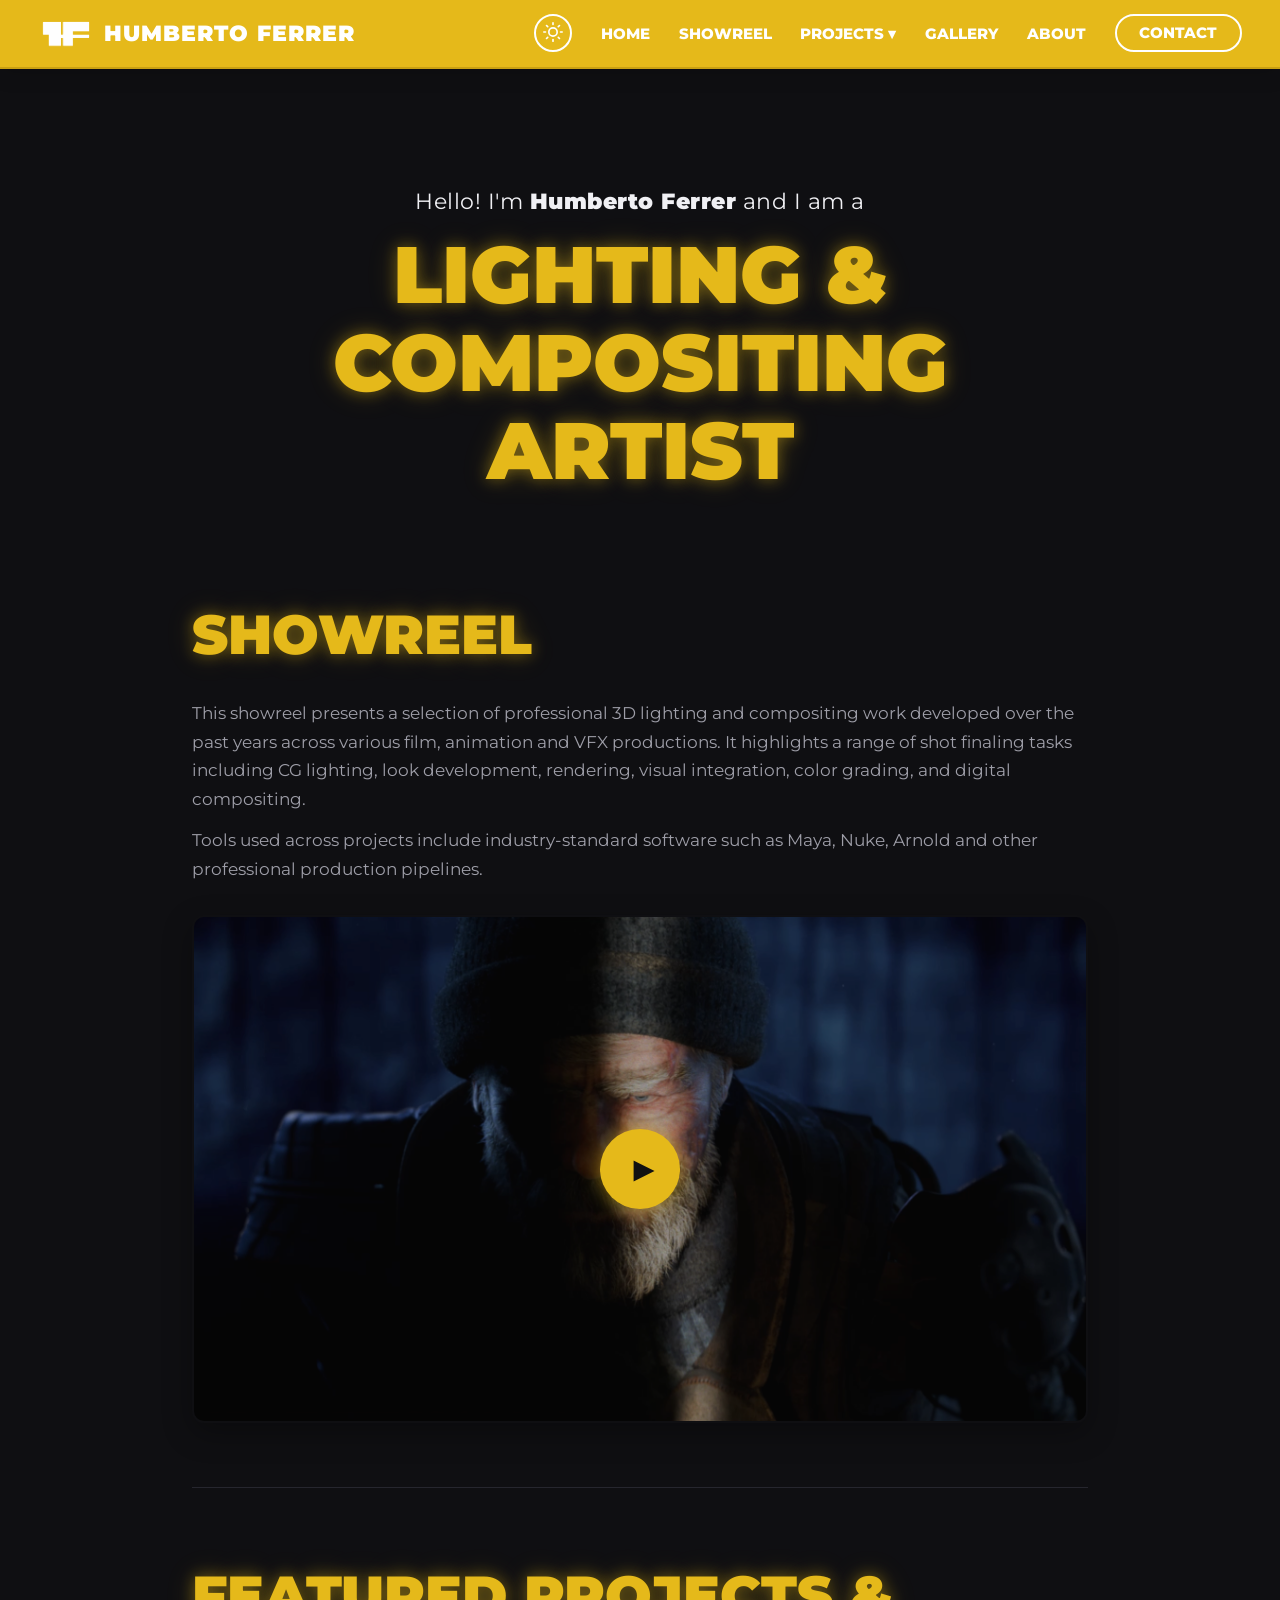
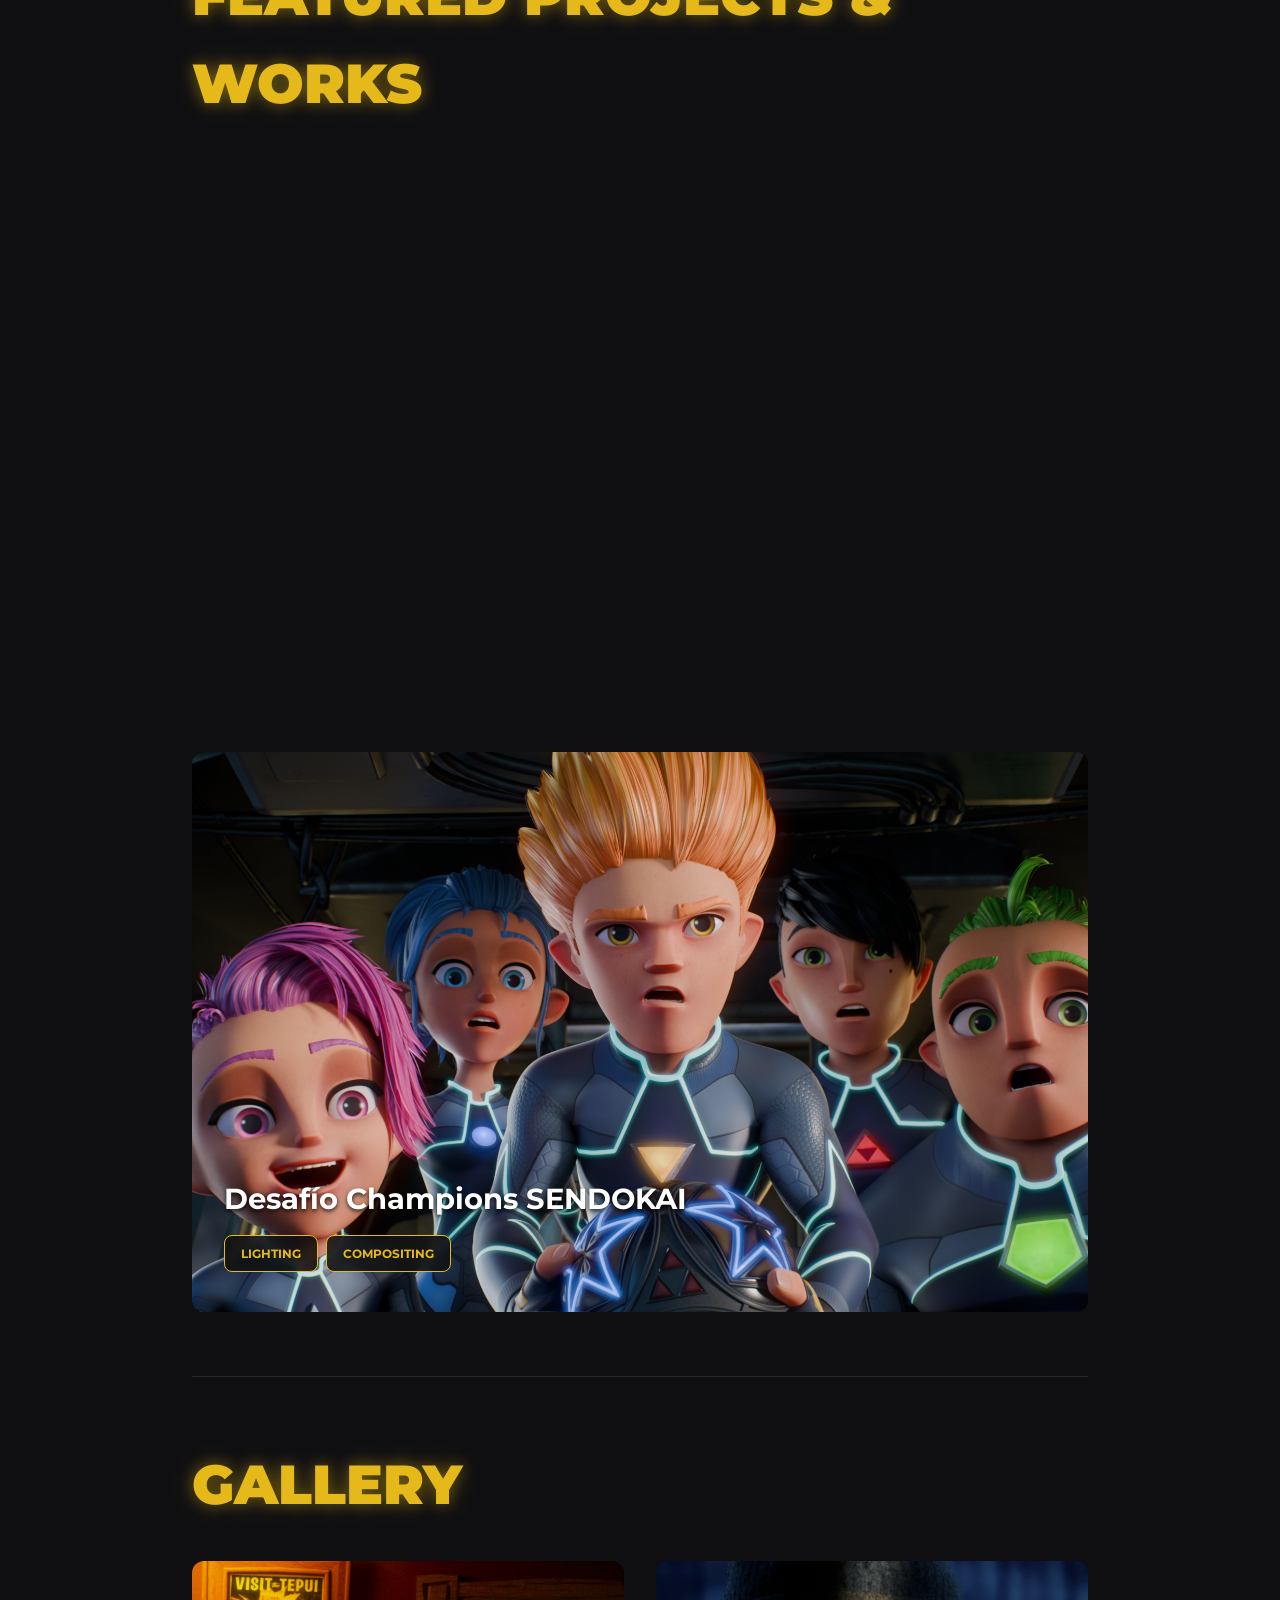
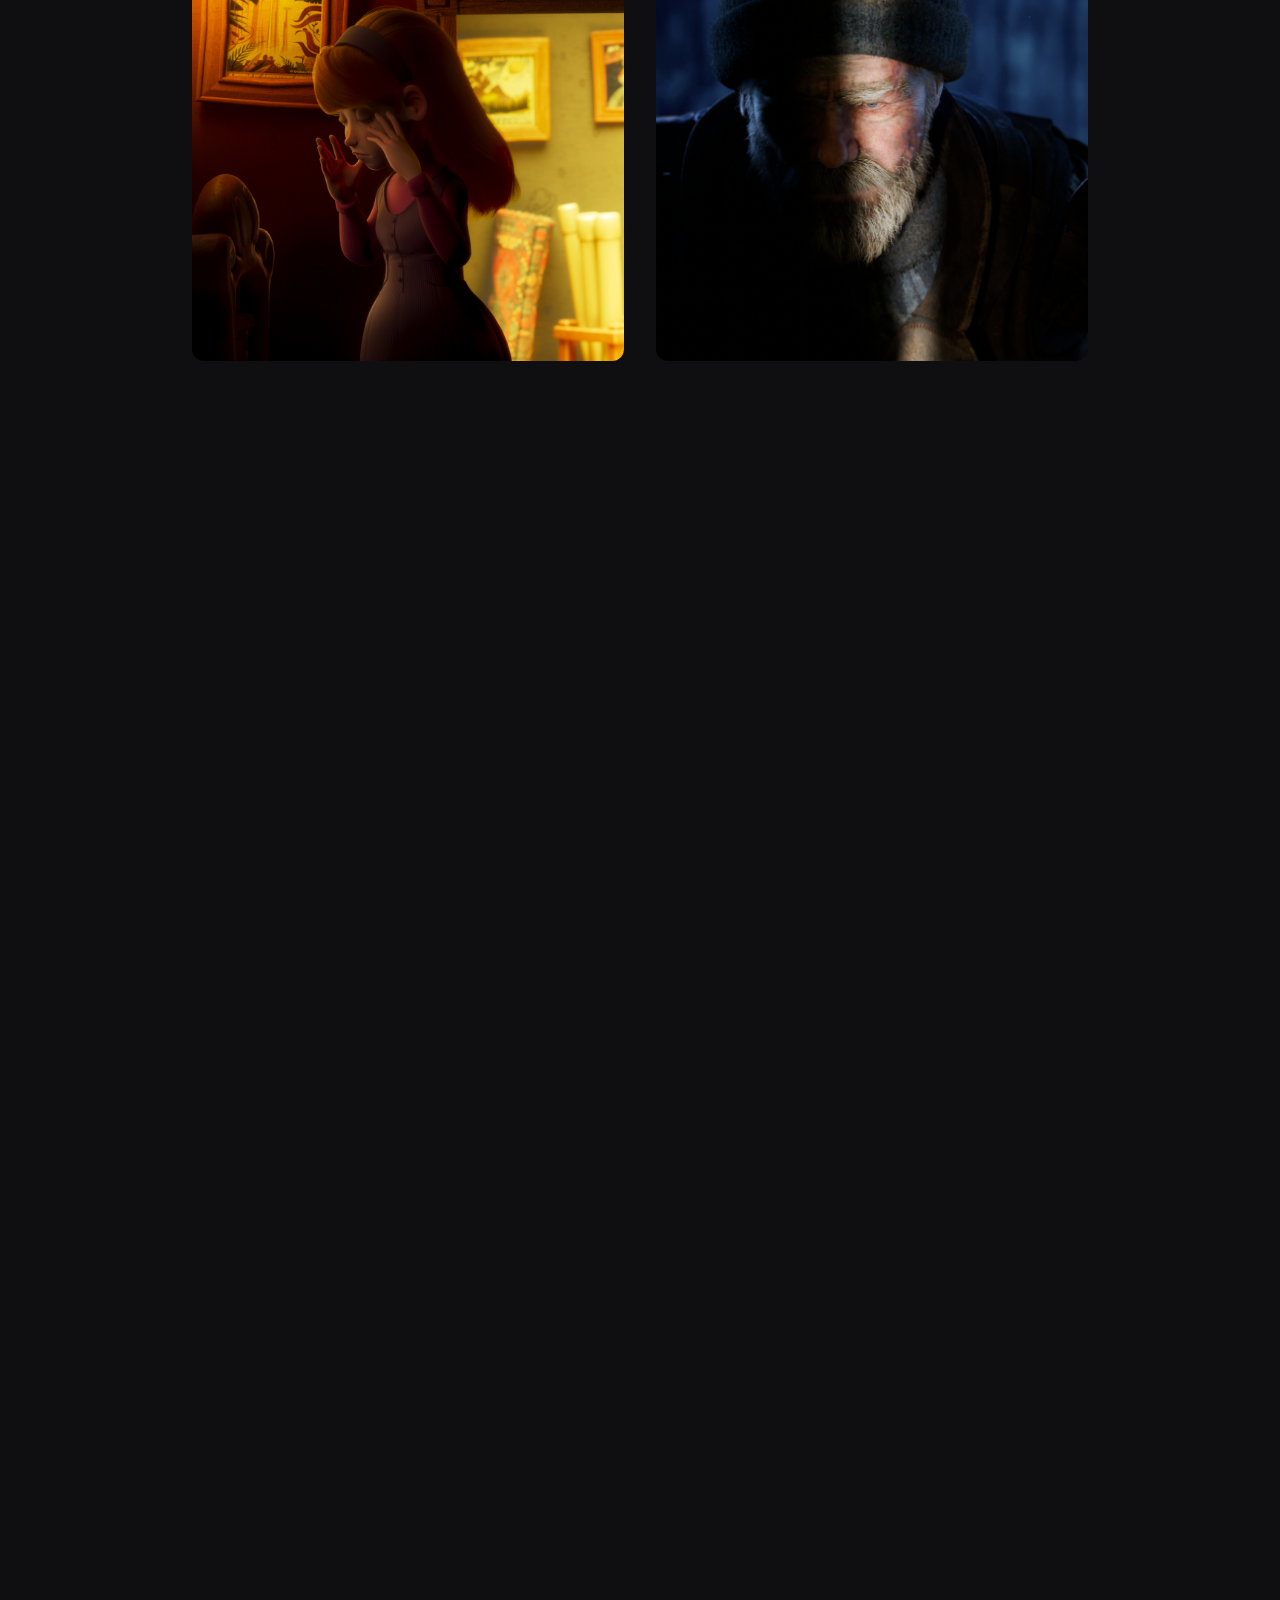
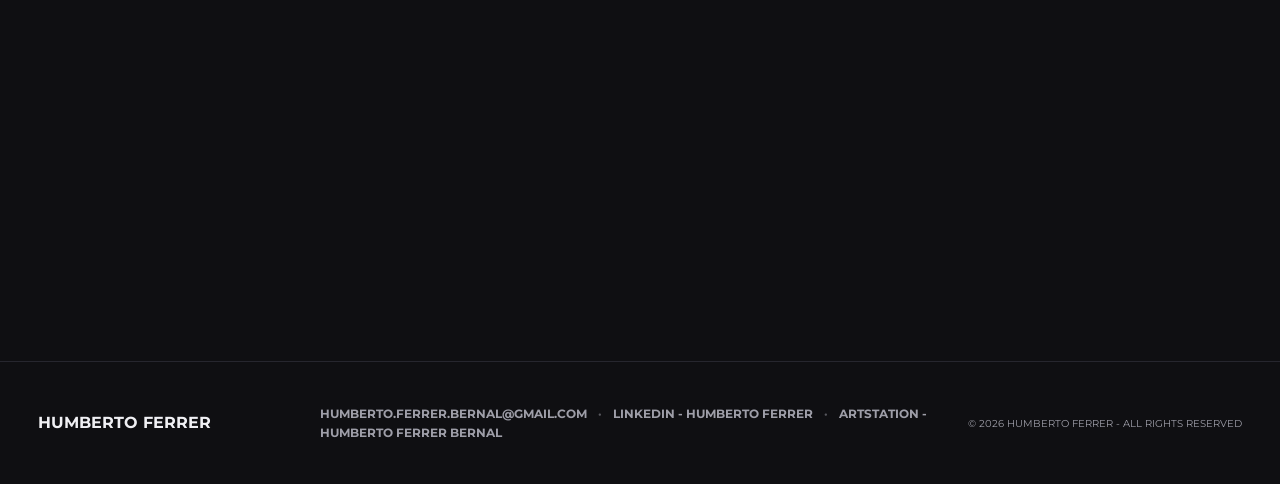
==== commit 19e9ea33: "Add files via upload" ====
--- a/index.html
+++ b/index.html
@@ -19,7 +19,7 @@
         <div class="hero-overlay"></div>
         <div class="hero-content reveal">
             <div class="titles">
-                <p class="hero-greeting">Hello! I'm Humberto and I am a</p>
+                <p class="hero-greeting">Hello! I'm <strong>Humberto Ferrer</strong> and I am a</p>
                 <h1 class="accent glow-text">LIGHTING &</h1>
                 <h1 class="accent glow-text">COMPOSITING ARTIST</h1>
             </div>
--- a/style.css
+++ b/style.css
@@ -247,6 +247,9 @@
     margin-bottom: 0.8rem;
     letter-spacing: 0.5px;
 }
+.hero-greeting strong {
+    font-weight: 900;
+}
 
 /* Sección Showreel */
 .showreel-section {
@@ -685,9 +688,13 @@
         gap: 1.2rem !important;
     }
 
-    /* FEATURED PROJECTS MÓVIL: Ocultar categorías/roles, solo título y más pequeño */
+    /* FEATURED PROJECTS MÓVIL: Ocultar categorías/roles, solo título y bajar el texto */
     .featured-grid .project-roles {
         display: none !important;
+    }
+
+    .featured-grid .project-info {
+        padding: 1.2rem 1.5rem !important;
     }
 
     .featured-grid .project-info h3 {
@@ -695,17 +702,42 @@
         margin-bottom: 0 !important;
     }
 
-    /* OTHER PROJECTS EN MÓVIL: Título antes que la imagen */
+    /* OTHER PROJECTS EN MÓVIL:
+       Estructura solicitada:
+       1. Título solo
+       2. Imagen
+       3. Categorías/roles
+       4. Texto de biografía
+    */
     .other-project-row {
         flex-direction: column !important;
-    }
+        gap: 0 !important;
+    }
+
+    .other-project-title-link {
+        order: 1 !important;
+        margin-bottom: 0.6rem !important;
+    }
+
     .other-project-thumb {
+        order: 2 !important;
         width: 100% !important;
-        order: 2 !important; /* Imagen pasa a ir después del título */
-    }
+        margin-bottom: 1rem !important;
+    }
+
     .other-project-content {
-        order: 1 !important; /* Contenido va primero */
-        margin-bottom: 0.5rem;
+        order: 3 !important;
+        display: flex !important;
+        flex-direction: column !important;
+    }
+
+    .other-project-roles {
+        order: 1 !important;
+        margin-bottom: 0.8rem !important;
+    }
+
+    .other-project-desc {
+        order: 2 !important;
     }
 
     .mini-gallery-flex-grid .project-card {
@@ -719,11 +751,16 @@
         aspect-ratio: 16 / 9 !important;
     }
 
-    /* CATEGORÍAS/ROLES DENTRO DE LA PÁGINA DE DETALLE DE PROYECTOS MUCHO MÁS PEQUEÑAS EN MÓVIL */
+    /* CATEGORÍAS/ROLES DENTRO DE LA PÁGINA DE DETALLE DE PROYECTOS */
     .role-tag, .detail-page-tag {
         font-size: 0.65rem !important;
         padding: 0.3rem 0.6rem !important;
         border-radius: 5px !important;
+    }
+
+    /* Margen entre las categorías dentro del proyecto y la línea separadora */
+    #project-tags {
+        margin-bottom: 1rem !important;
     }
 
     .contact-container {
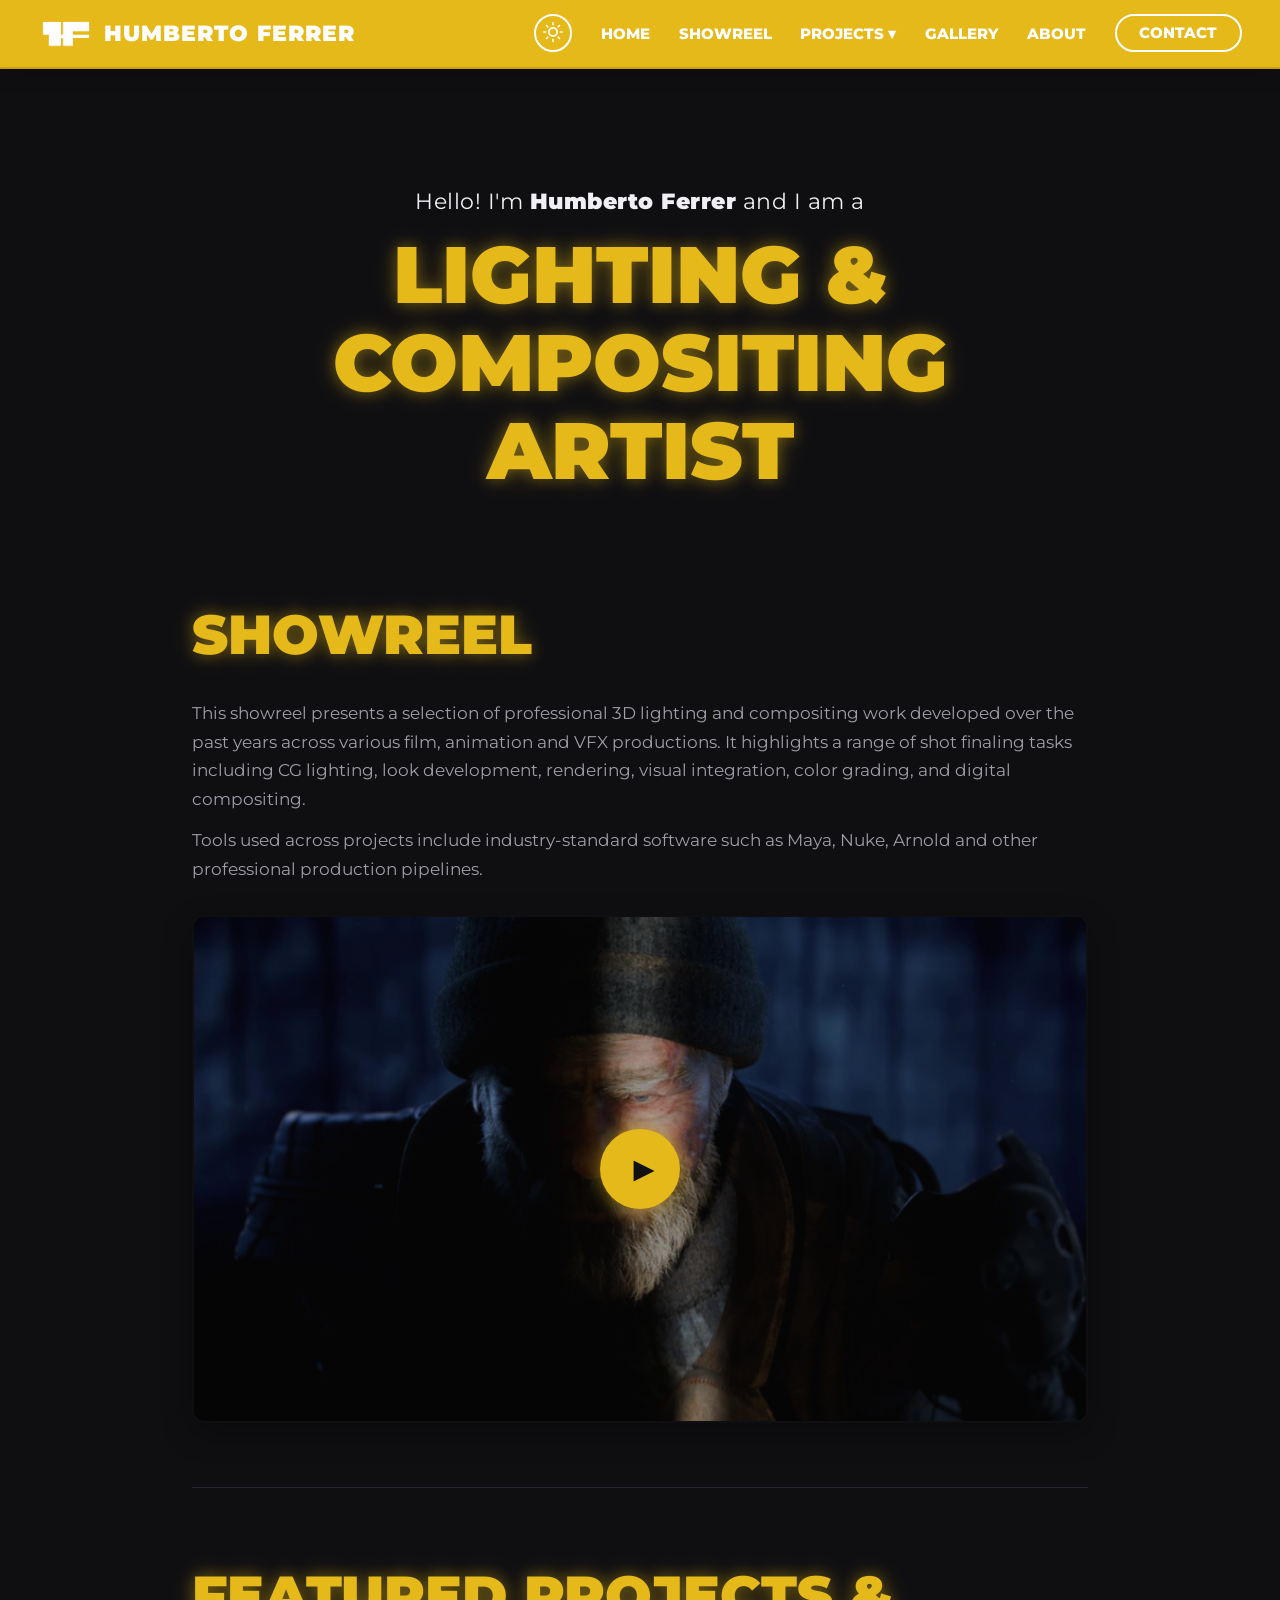
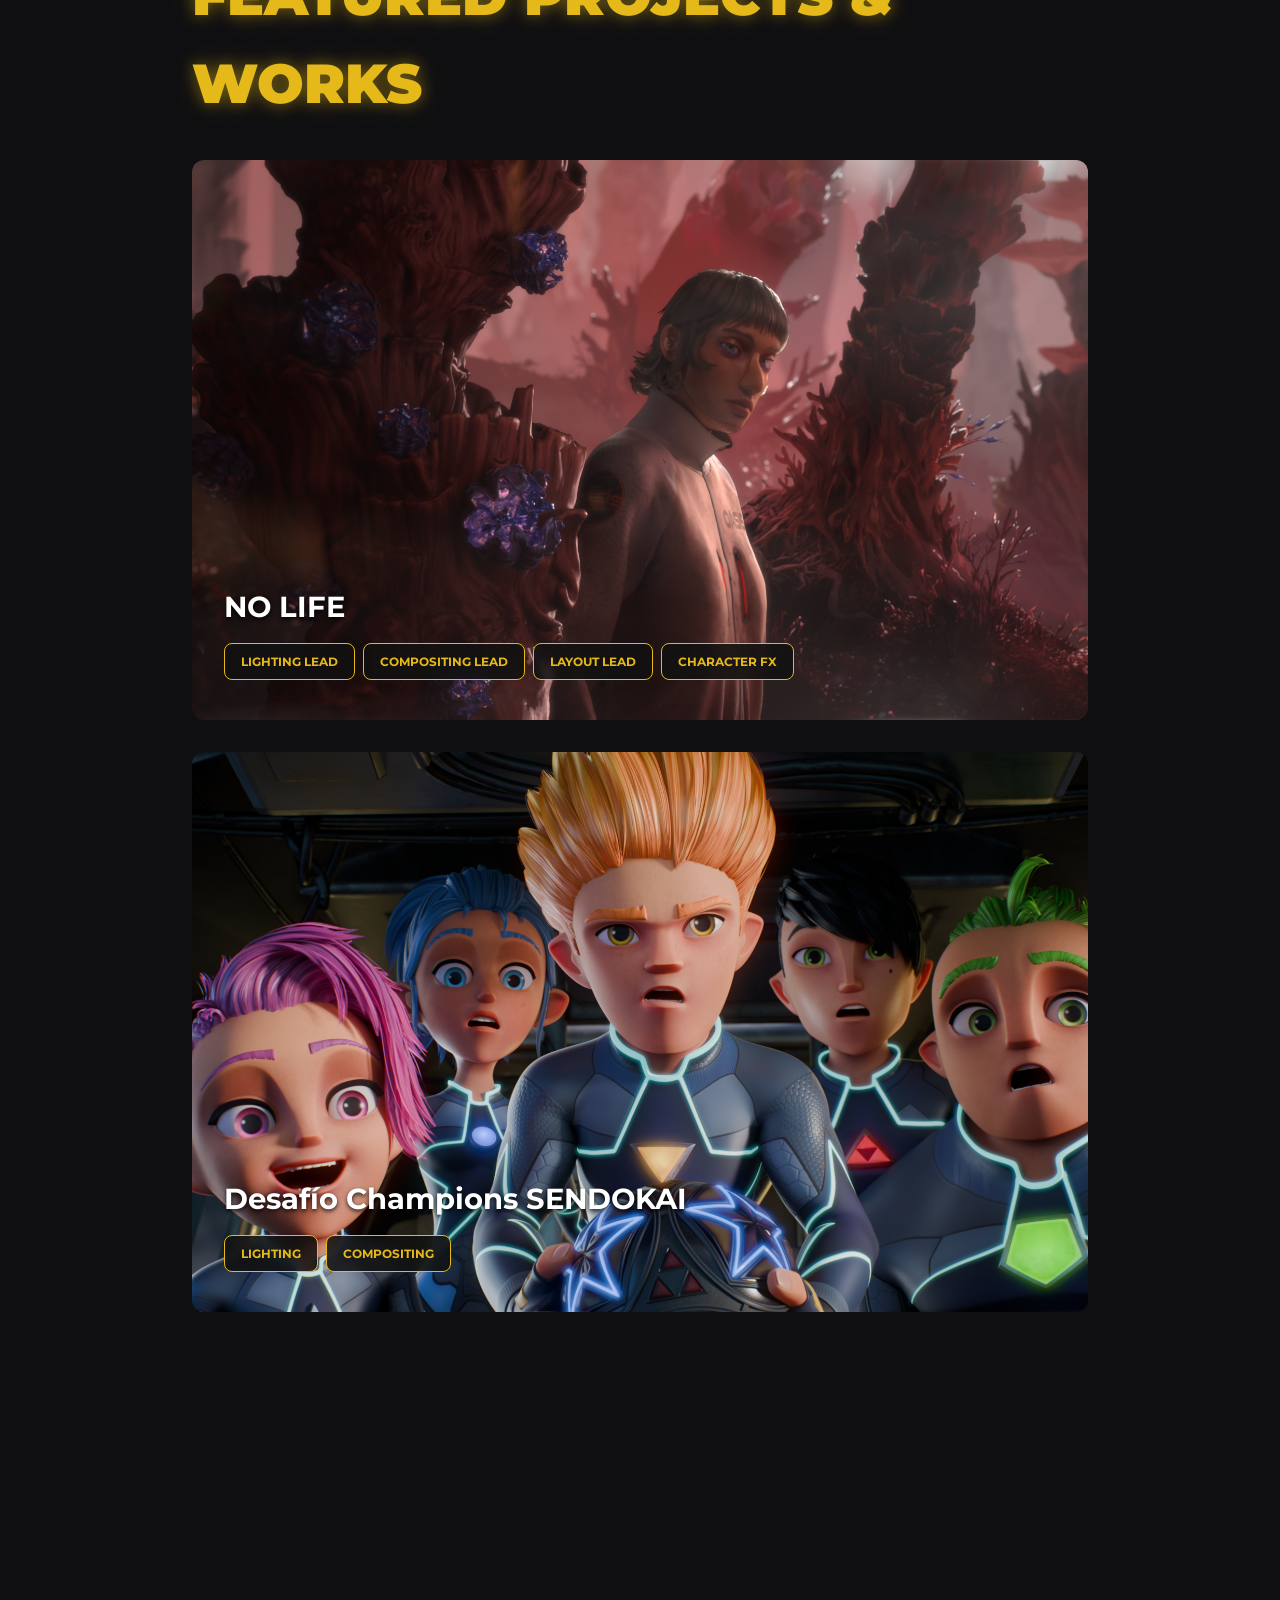
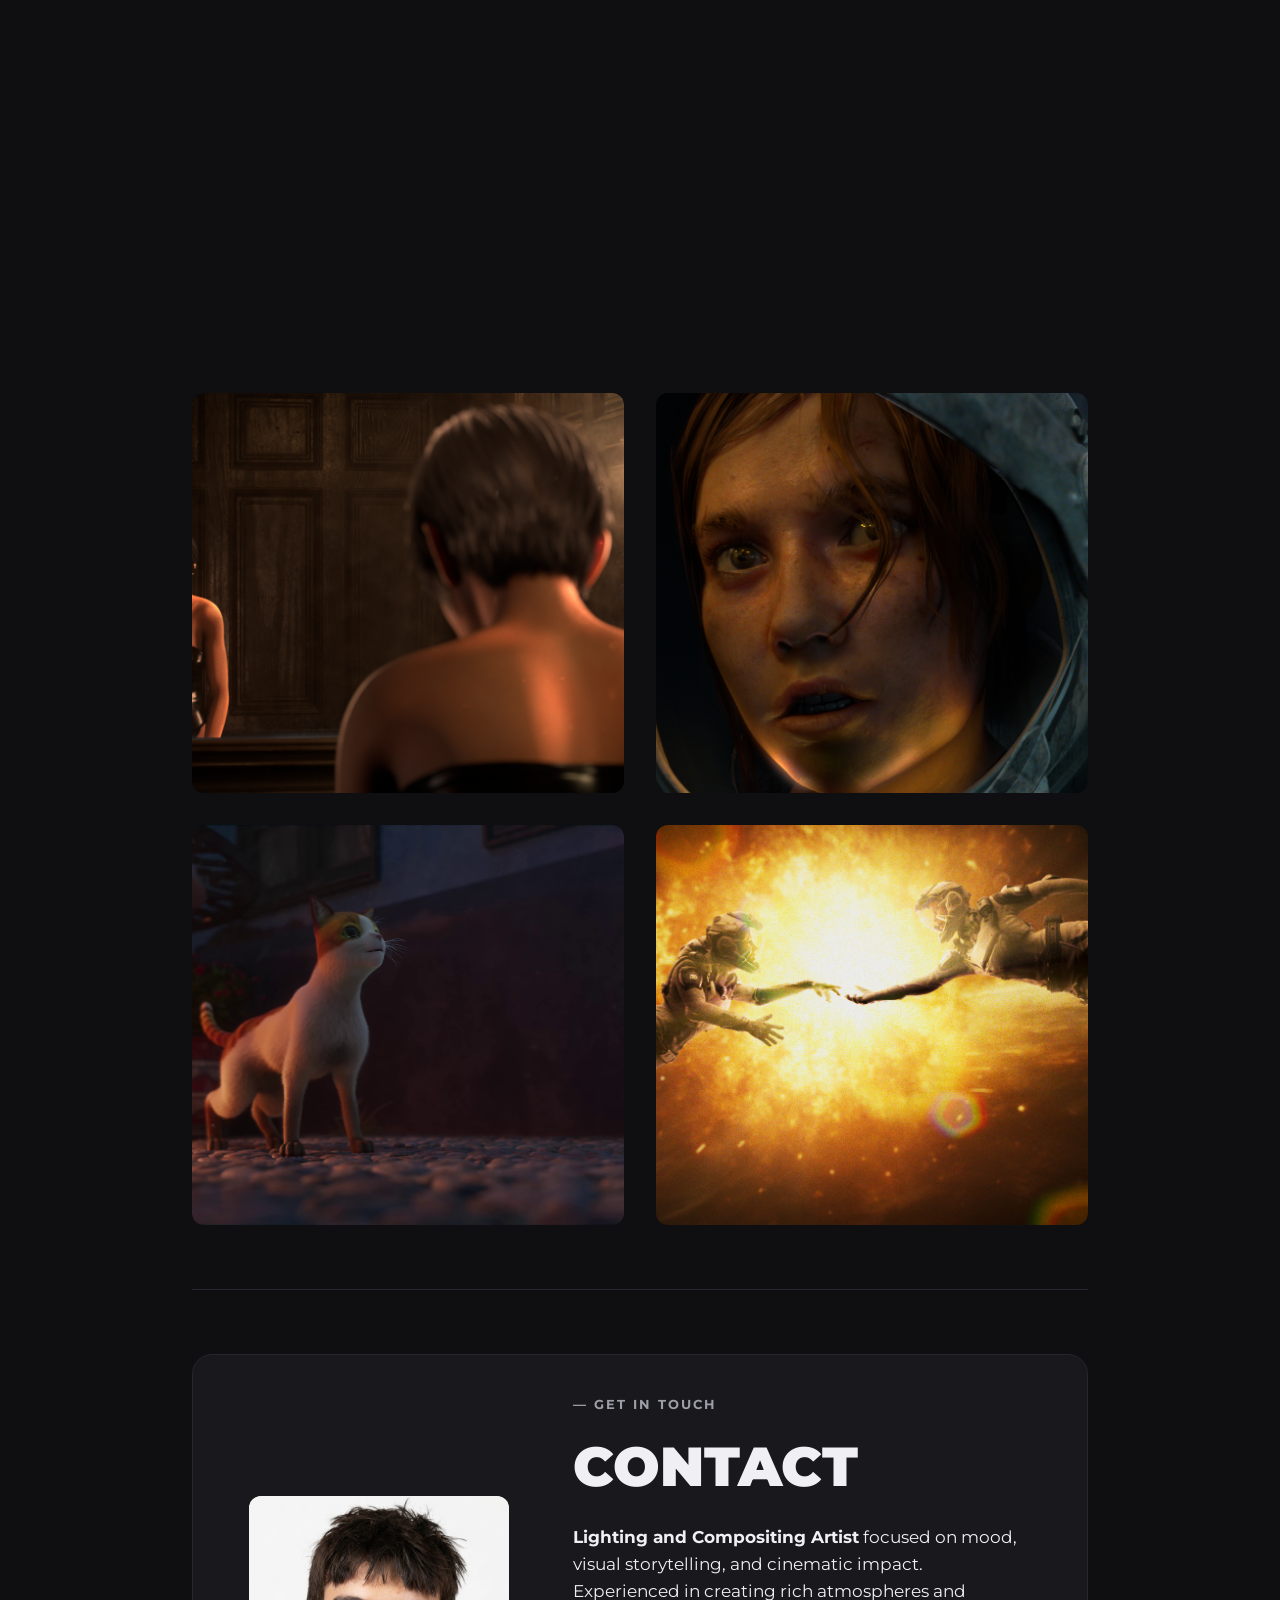
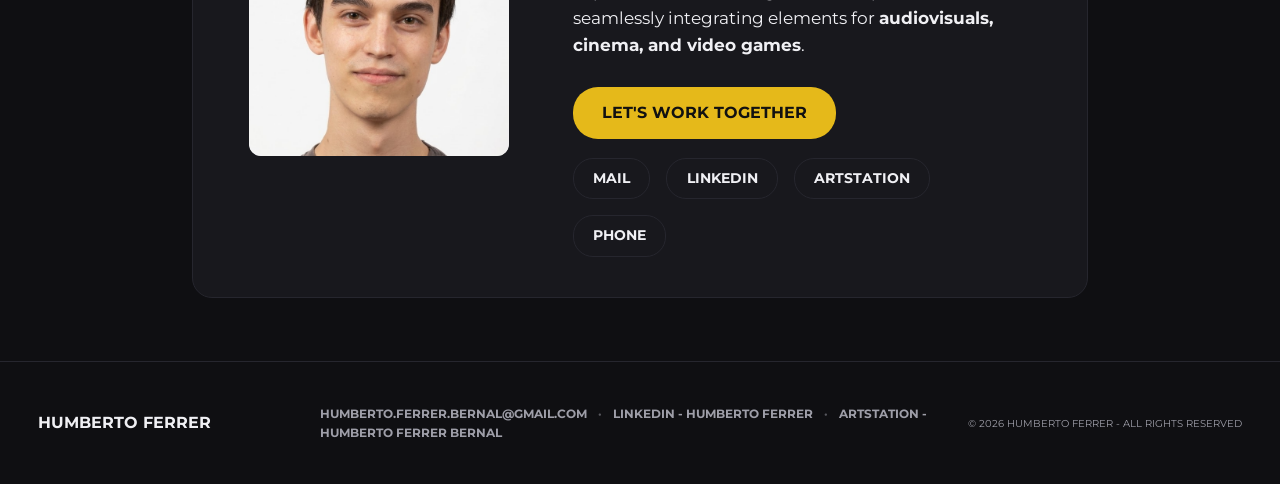
==== commit d97511d2: "Add files via upload" ====
--- a/index.html
+++ b/index.html
@@ -1,99 +1,89 @@
-<!DOCTYPE html>
-<html lang="es" data-theme="dark">
-<head>
-    <meta charset="UTF-8">
-    <meta name="viewport" content="width=device-width, initial-scale=1.0">
-    <title>Humberto Ferrer</title>
-    <!-- FAVICON / LOGO PESTAÑA NAVEGADOR -->
-    <link rel="icon" type="image/png" href="PIC_Logo.png">
-    <link rel="shortcut icon" href="PIC_Logo.png" type="image/x-icon">
-    
-    <link rel="stylesheet" href="style.css">
-    <link href="https://fonts.googleapis.com/css2?family=Montserrat:wght@400;700;900&display=swap" rel="stylesheet">
-</head>
-<body>
-    <div id="copy-tooltip">Copiado</div>
-    <div id="nav-container"></div>
-
-    <header id="home" class="hero">
-        <div class="hero-overlay"></div>
-        <div class="hero-content reveal">
-            <div class="titles">
-                <p class="hero-greeting">Hello! I'm <strong>Humberto Ferrer</strong> and I am a</p>
-                <h1 class="accent glow-text">LIGHTING &</h1>
-                <h1 class="accent glow-text">COMPOSITING ARTIST</h1>
-            </div>
-        </div>
-    </header>
-
-    <section id="showreel" class="section showreel-section">
-        <h2 class="left accent glow-text reveal showreel-title">SHOWREEL</h2>
-        <div class="showreel-bio reveal">
-            <p>This showreel presents a selection of professional 3D lighting and compositing work developed over the past years across various film, animation and VFX productions. It highlights a range of shot finaling tasks including CG lighting, look development, rendering, visual integration, color grading, and digital compositing.</p>
-            <p>Tools used across projects include industry-standard software such as Maya, Nuke, Arnold and other professional production pipelines.</p>
-        </div>
-        <div class="video-container reveal" id="video-wrapper">
-            <div class="video-overlay" id="video-overlay">
-                <img src="PIC_Showreel_Miniatura.jpg" onerror="this.onerror=null; this.src='PIC_Showreel_Miniatura.png';" alt="Showreel Thumbnail">
-                <div class="play-btn">&#9658;</div>
-            </div>
-            <iframe id="vimeo-iframe" src="https://player.vimeo.com/video/1227875291" frameborder="0" allow="autoplay; fullscreen; picture-in-picture" allowfullscreen></iframe>
-        </div>
-    </section>
-
-    <hr class="divider reveal">
-
-    <section id="projects" class="section">
-        <h2 class="left accent glow-text reveal">FEATURED PROJECTS & WORKS</h2>
-        <div class="projects-grid featured-grid" id="projects-container"></div>
-    </section>
-
-    <hr class="divider reveal">
-
-    <section id="gallery" class="section">
-        <h2 class="left accent glow-text reveal">GALLERY</h2>
-        <div class="projects-grid gallery-grid-2col" id="gallery-container"></div>
-    </section>
-
-    <hr class="divider reveal">
-
-    <section id="contact" class="section contact-section">
-        <div class="contact-container reveal">
-            <div class="contact-img">
-                <div class="img-placeholder">
-                    <img src="PIC_Contact_Portrait.jpg" onerror="this.onerror=null; this.src='PIC_Contact_Portrait.png';" alt="Foto Contacto" style="width:100%; height:100%; object-fit:cover; border-radius:12px; display:block;">
-                </div>
-            </div>
-            <div class="contact-info">
-                <p class="section-subtitle">— GET IN TOUCH</p>
-                <h2 class="contact-title">CONTACT</h2>
-                
-                <p class="contact-bio">
-                    <strong>Lighting and Compositing Artist</strong> focused on mood, visual storytelling, and cinematic impact. Experienced in creating rich atmospheres and seamlessly integrating elements for <strong>audiovisuals, cinema, and video games</strong>.
-                </p>
-                
-                <a href="#" onclick="highlightContactButtons(event)" class="btn-primary">LET'S WORK TOGETHER</a>
-                
-                <div class="social-links">
-                    <div class="mail-expand-wrapper glow-target" id="mail-wrapper" onclick="toggleMailExpand(event)">
-                        <span class="mail-btn-text">MAIL</span>
-                        <span class="mail-expanded-address">: humberto.ferrer.bernal@gmail.com</span>
-                    </div>
-                    
-                    <a href="https://www.linkedin.com/in/humberto-ferrer-bernal/" target="_blank">LINKEDIN</a>
-                    <a href="http://artstation.com/humbfbx" target="_blank">ARTSTATION</a>
-                    
-                    <div class="phone-expand-wrapper glow-target" id="phone-wrapper" onclick="togglePhoneExpand(event)">
-                        <span class="phone-btn-text">PHONE</span>
-                        <span class="phone-expanded-address">: +34 644 755 446</span>
-                    </div>
-                </div>
-            </div>
-        </div>
-    </section>
-
-    <div id="footer-container"></div>
-
-    <script src="script.js"></script>
-</body>
+<!DOCTYPE html> 
+<html lang="es" data-theme="dark"> 
+<head> 
+    <meta charset="UTF-8"> 
+    <meta name="viewport" content="width=device-width, initial-scale=1.0"> 
+    <title>Humberto Ferrer</title> 
+    <!-- FAVICON / LOGO PESTAÑA NAVEGADOR --> 
+    <link rel="icon" type="image/png" href="PIC_Logo.png"> 
+    <link rel="shortcut icon" href="PIC_Logo.png" type="image/x-icon"> 
+         
+    <link rel="stylesheet" href="style.css"> 
+    <link href="https://fonts.googleapis.com/css2?family=Montserrat:wght@400;700;900&display=swap" rel="stylesheet"> 
+</head> 
+<body> 
+    <div id="copy-tooltip">Copiado</div> 
+    <div id="nav-container"></div> 
+    <header id="home" class="hero"> 
+        <div class="hero-overlay"></div> 
+        <div class="hero-content reveal"> 
+            <div class="titles"> 
+                <p class="hero-greeting">Hello! I'm <strong>Humberto Ferrer</strong> and I am a</p> 
+                <h1 class="accent glow-text">LIGHTING &</h1> 
+                <h1 class="accent glow-text">COMPOSITING ARTIST</h1> 
+            </div> 
+        </div> 
+    </header> 
+    <section id="showreel" class="section showreel-section"> 
+        <h2 class="left accent glow-text reveal showreel-title">SHOWREEL</h2> 
+        <div class="showreel-bio reveal"> 
+            <p>This showreel presents a selection of professional 3D lighting and compositing work developed over the past years across various film, animation and VFX productions. It highlights a range of shot finaling tasks including CG lighting, look development, rendering, visual integration, color grading, and digital compositing.</p> 
+            <p>Tools used across projects include industry-standard software such as Maya, Nuke, Arnold and other professional production pipelines.</p> 
+        </div> 
+        <div class="video-container reveal" id="video-wrapper"> 
+            <div class="video-overlay" id="video-overlay"> 
+                <img src="PIC_Showreel_Miniatura.jpg" onerror="this.onerror=null; this.src='PIC_Showreel_Miniatura.png';" alt="Showreel Thumbnail"> 
+                <div class="play-btn">&#9658;</div> 
+            </div> 
+            <iframe id="vimeo-iframe" src="https://player.vimeo.com/video/1227875291" frameborder="0" allow="autoplay; fullscreen; picture-in-picture" allowfullscreen></iframe> 
+        </div> 
+    </section> 
+    <hr class="divider reveal"> 
+    <section id="projects" class="section"> 
+        <h2 class="left accent glow-text reveal">FEATURED PROJECTS & WORKS</h2> 
+        <div class="projects-grid featured-grid" id="projects-container"></div> 
+    </section> 
+    <hr class="divider reveal"> 
+    <section id="gallery" class="section"> 
+        <h2 class="left accent glow-text reveal">GALLERY</h2> 
+        <div class="projects-grid gallery-grid-2col" id="gallery-container"></div> 
+    </section> 
+    <hr class="divider reveal"> 
+    <section id="contact" class="section contact-section"> 
+        <div class="contact-container reveal"> 
+            <div class="contact-img"> 
+                <div class="img-placeholder"> 
+                    <img src="PIC_Contact_Portrait.jpg" onerror="this.onerror=null; this.src='PIC_Contact_Portrait.png';" alt="Foto Contacto" style="width:100%; height:100%; object-fit:cover; border-radius:12px; display:block;"> 
+                </div> 
+            </div> 
+            <div class="contact-info"> 
+                <p class="section-subtitle">— GET IN TOUCH</p> 
+                <h2 class="contact-title">CONTACT</h2> 
+                                 
+                <p class="contact-bio"> 
+                    <strong>Lighting and Compositing Artist</strong> focused on mood, visual storytelling, and cinematic impact. Experienced in creating rich atmospheres and seamlessly integrating elements for <strong>audiovisuals, cinema, and video games</strong>. 
+                </p> 
+                                 
+                <a href="#" onclick="highlightContactButtons(event)" class="btn-primary">LET'S WORK TOGETHER</a> 
+                                 
+                <div class="social-links"> 
+                    <div class="mail-expand-wrapper glow-target" id="mail-wrapper" onclick="toggleMailExpand(event)"> 
+                        <span class="mail-btn-text">MAIL</span> 
+                        <span class="mail-expanded-address">: humberto.ferrer.bernal@gmail.com</span> 
+                    </div> 
+                                         
+                    <a href="https://www.linkedin.com/in/humberto-ferrer-bernal/" target="_blank">LINKEDIN</a> 
+                    <a href="http://artstation.com/humbfbx" target="_blank">ARTSTATION</a> 
+                                         
+                    <div class="phone-expand-wrapper glow-target" id="phone-wrapper" onclick="togglePhoneExpand(event)"> 
+                        <span class="phone-btn-text">PHONE</span> 
+                        <span class="phone-expanded-address">: +34 644 755 446</span> 
+                    </div> 
+                </div> 
+            </div> 
+        </div> 
+    </section> 
+    <div id="footer-container"></div> 
+    <script src="script.js"></script> 
+</body> 
 </html>
--- a/style.css
+++ b/style.css
@@ -1,818 +1,790 @@
-/* Variables de Color (MODO OSCURO POR DEFECTO) */
-:root {
-    --bg-color: #0f0f12; 
-    --card-bg: #18181d; 
-    --text-main: #f0f0f4;
-    --text-muted: #9e9ea8;
-    --accent: #E5B91A; 
-    --accent-hover: #C9A012;
-    --card-border: #26262e;
-    --nav-bg: #E5B91A;
-    --badge-bg: #22222a;
-    --divider-color: #26262e;
-}
-
-/* MODO CLARO DUAL */
-[data-theme="light"] {
-    --bg-color: #f2f2f4; 
-    --card-bg: #ffffff; 
-    --text-main: #111111;
-    --text-muted: #666666;
-    --accent: #E5B91A; 
-    --accent-hover: #C9A012;
-    --card-border: #e0e0e0;
-    --nav-bg: #E5B91A;
-    --badge-bg: #e5e5eb;
-    --divider-color: #dcdce0;
-}
-
-* { margin: 0; padding: 0; box-sizing: border-box; font-family: 'Montserrat', sans-serif; }
-body { 
-    background-color: var(--bg-color); 
-    color: var(--text-main); 
-    line-height: 1.6; 
-    transition: background-color 0.3s ease, color 0.3s ease;
-    overflow-x: hidden;
-}
-
-/* Tipografía */
-h1 { font-size: 5rem; font-weight: 900; line-height: 1.1; } 
-h2 { font-size: 55px; font-weight: 900; margin-bottom: 2rem; text-transform: uppercase; }
-
-.accent { color: var(--accent); }
-.glow-text { text-shadow: 0 0 15px rgba(229, 185, 26, 0.4), 0 0 30px rgba(229, 185, 26, 0.2); }
-
-.center { text-align: center; }
-.left { text-align: left; }
-
-.section-subtitle {
-    font-size: 0.8rem; letter-spacing: 2px; color: var(--text-muted); text-transform: uppercase; margin-bottom: 0.5rem; font-weight: bold;
-}
-
-/* Separadores */
-.divider { border: 0; height: 1px; background: var(--divider-color); margin: 0 15%; }
-
-/* Navegación (Banner superior amarillo con TEXTO BLANCO SIN SOMBRAS) */
-nav {
-    display: flex; justify-content: space-between; align-items: center; 
-    padding: 0.9rem 3%; 
-    position: fixed; width: 100%; top: 0; z-index: 100;
-    background: #E5B91A !important;
-    box-shadow: 0 4px 20px rgba(0,0,0,0.15);
-    border-bottom: 2px solid #C9A012;
-}
-
-/* LOGO - SIN SOMBRA DE TEXTO */
-.logo a { 
-    font-weight: 900; 
-    font-size: 1.35rem; 
-    letter-spacing: 1px; 
-    color: #ffffff !important;
-    text-shadow: none !important;
-    text-decoration: none;
-    display: flex;
-    align-items: center;
-    gap: 0.6rem;
-}
-
-.logo-img {
-    height: 32px;
-    width: auto;
-    object-fit: contain;
-}
-
-.nav-links { display: flex; gap: 1.8rem; list-style: none; align-items: center; }
-.nav-links a { 
-    color: #ffffff !important;
-    text-shadow: none !important;
+/* Variables de Color (MODO OSCURO POR DEFECTO) */ 
+:root { 
+    --bg-color: #0f0f12;  
+    --card-bg: #18181d;  
+    --text-main: #f0f0f4; 
+    --text-muted: #9e9ea8; 
+    --accent: #E5B91A;  
+    --accent-hover: #C9A012; 
+    --card-border: #26262e; 
+    --nav-bg: #E5B91A; 
+    --badge-bg: #22222a; 
+    --divider-color: #26262e; 
+}
+
+/* MODO CLARO DUAL */ 
+[data-theme="light"] { 
+    --bg-color: #f2f2f4;  
+    --card-bg: #ffffff;  
+    --text-main: #111111; 
+    --text-muted: #666666; 
+    --accent: #E5B91A;  
+    --accent-hover: #C9A012; 
+    --card-border: #e0e0e0; 
+    --nav-bg: #E5B91A; 
+    --badge-bg: #e5e5eb; 
+    --divider-color: #dcdce0; 
+}
+
+* { margin: 0; padding: 0; box-sizing: border-box; font-family: 'Montserrat', sans-serif; } 
+body {  
+    background-color: var(--bg-color);  
+    color: var(--text-main);  
+    line-height: 1.6;  
+    transition: background-color 0.3s ease, color 0.3s ease; 
+    overflow-x: hidden; 
+}
+
+/* Tipografía */ 
+h1 { font-size: 5rem; font-weight: 900; line-height: 1.1; }  
+h2 { font-size: 55px; font-weight: 900; margin-bottom: 2rem; text-transform: uppercase; } 
+.accent { color: var(--accent); } 
+.glow-text { text-shadow: 0 0 15px rgba(229, 185, 26, 0.4), 0 0 30px rgba(229, 185, 26, 0.2); } 
+.center { text-align: center; } 
+.left { text-align: left; } 
+.section-subtitle {  
+    font-size: 0.8rem; letter-spacing: 2px; color: var(--text-muted); text-transform: uppercase; margin-bottom: 0.5rem; font-weight: bold; 
+}
+
+/* Separadores */ 
+.divider { border: 0; height: 1px; background: var(--divider-color); margin: 0 15%; } 
+
+/* Navegación (Banner superior amarillo con TEXTO BLANCO SIN SOMBRAS) */ 
+nav {  
+    display: flex; justify-content: space-between; align-items: center;  
+    padding: 0.9rem 3%;  
+    position: fixed; width: 100%; top: 0; z-index: 100; 
+    background: #E5B91A !important; 
+    box-shadow: 0 4px 20px rgba(0,0,0,0.15); 
+    border-bottom: 2px solid #C9A012; 
+}
+
+/* LOGO - SIN SOMBRA DE TEXTO */ 
+.logo a {  
+    font-weight: 900;  
+    font-size: 1.35rem;  
+    letter-spacing: 1px;  
+    color: #ffffff !important; 
+    text-shadow: none !important; 
     text-decoration: none; 
-    font-size: 0.95rem; 
-    font-weight: 800; 
-    transition: opacity 0.2s, color 0.2s; 
-}
-.nav-links a:hover { opacity: 0.85; text-decoration: underline; }
-
-/* Botón modo claro/oscuro escritorio */
-.theme-toggle-btn {
-    background: transparent;
-    border: 2px solid #ffffff;
-    color: #ffffff;
-    width: 38px;
-    height: 38px;
-    border-radius: 50%;
-    display: flex;
-    align-items: center;
-    justify-content: center;
-    cursor: pointer;
-    transition: all 0.3s ease;
-    outline: none;
-    padding: 0;
-}
-.theme-toggle-btn:hover {
-    background: #ffffff;
-    color: #E5B91A;
-}
-.theme-toggle-btn svg {
-    width: 20px;
-    height: 20px;
-    stroke: currentColor;
-    fill: none;
-    stroke-width: 2;
-    stroke-linecap: round;
-    stroke-linejoin: round;
-}
-
-/* Botón Hamburguesa Móvil */
-.hamburger-btn {
-    display: none;
-    background: transparent;
-    border: none;
-    cursor: pointer;
-    padding: 5px;
-    flex-direction: column;
-    justify-content: space-around;
-    width: 32px;
-    height: 26px;
-    z-index: 101;
-}
-
-.hamburger-btn span {
-    display: block;
-    width: 100%;
-    height: 3px;
-    background-color: #ffffff;
-    border-radius: 2px;
-    transition: all 0.3s ease;
-}
-
-/* Menú Desplegable Móvil */
-.mobile-menu-dropdown {
-    display: none;
-    position: absolute;
-    top: 100%;
-    right: 10px;
-    background-color: var(--card-bg);
-    min-width: 200px;
-    border-radius: 12px;
-    box-shadow: 0 10px 25px rgba(0,0,0,0.4);
-    border: 1px solid var(--card-border);
-    overflow: hidden;
-    z-index: 99;
-    flex-direction: column;
-}
-
-.mobile-menu-dropdown.active {
-    display: flex;
-}
-
-.mobile-menu-dropdown a, 
-.mobile-menu-dropdown button {
-    padding: 12px 18px;
-    color: var(--text-main);
-    text-decoration: none;
-    font-weight: bold;
-    font-size: 0.9rem;
-    border-bottom: 1px solid var(--card-border);
-    text-align: left;
-    background: transparent;
-    border-left: none;
-    border-right: none;
-    border-top: none;
-    width: 100%;
-    cursor: pointer;
-    font-family: inherit;
-}
-
-.mobile-menu-dropdown a:hover, 
-.mobile-menu-dropdown button:hover {
-    background-color: var(--bg-color);
-    color: var(--accent);
-}
-
-.dropdown { position: relative; display: inline-block; }
-.dropdown-content {
-    display: none; position: absolute; background-color: var(--card-bg); min-width: 180px;
-    box-shadow: 0 8px 16px rgba(0,0,0,0.3); z-index: 1; border-radius: 8px; overflow: hidden; top: 100%; left: 50%; transform: translateX(-50%);
-    border: 1px solid var(--card-border);
-}
-.dropdown:hover .dropdown-content { display: block; }
-.dropdown-content a { color: var(--text-main) !important; text-shadow: none !important; padding: 12px 16px; display: block; border-bottom: 1px solid var(--card-border); font-size: 0.85rem;}
-.dropdown-content a:hover { background-color: var(--bg-color); color: var(--accent) !important; }
-
-/* Botón CONTACT en el banner (Borde blanco, sin color dentro) */
-.btn-contact { 
-    background-color: transparent !important; 
+    display: flex; 
+    align-items: center; 
+    gap: 0.6rem; 
+}
+
+.logo-img { 
+    height: 32px; 
+    width: auto; 
+    object-fit: contain; 
+}
+
+.nav-links { display: flex; gap: 1.8rem; list-style: none; align-items: center; } 
+.nav-links a {  
     color: #ffffff !important; 
-    border: 2px solid #ffffff !important;
-    text-shadow: none !important;
-    padding: 0.45rem 1.4rem; 
-    border-radius: 20px; 
-    transition: all 0.3s ease !important; 
-}
-.btn-contact:hover { 
-    background-color: #ffffff !important; 
-    color: #E5B91A !important;
-    box-shadow: 0 0 12px rgba(255,255,255,0.4);
-    text-decoration: none !important;
-}
-
-/* Hero Section */
-.hero { 
-    min-height: auto; 
+    text-shadow: none !important; 
+    text-decoration: none;  
+    font-size: 0.95rem;  
+    font-weight: 800;  
+    transition: opacity 0.2s, color 0.2s;  
+}
+.nav-links a:hover { opacity: 0.85; text-decoration: underline; } 
+
+/* Botón modo claro/oscuro escritorio */ 
+.theme-toggle-btn { 
+    background: transparent; 
+    border: 2px solid #ffffff; 
+    color: #ffffff; 
+    width: 38px; 
+    height: 38px; 
+    border-radius: 50%; 
     display: flex; 
     align-items: center; 
     justify-content: center; 
-    padding: 11.5rem 15% 5rem 15%; 
-    background-color: var(--bg-color); 
-    text-align: center;
-}
-.hero-content { 
+    cursor: pointer; 
+    transition: all 0.3s ease; 
+    outline: none; 
+    padding: 0; 
+}
+.theme-toggle-btn:hover { 
+    background: #ffffff; 
+    color: #E5B91A; 
+}
+.theme-toggle-btn svg { 
+    width: 20px; 
+    height: 20px; 
+    stroke: currentColor; 
+    fill: none; 
+    stroke-width: 2; 
+    stroke-linecap: round; 
+    stroke-linejoin: round; 
+}
+
+/* Botón Hamburguesa Móvil */ 
+.hamburger-btn { 
+    display: none; 
+    background: transparent; 
+    border: none; 
+    cursor: pointer; 
+    padding: 5px; 
+    flex-direction: column; 
+    justify-content: space-around; 
+    width: 32px; 
+    height: 26px; 
+    z-index: 101; 
+}
+
+.hamburger-btn span { 
+    display: block; 
+    width: 100%; 
+    height: 3px; 
+    background-color: #ffffff; 
+    border-radius: 2px; 
+    transition: all 0.3s ease; 
+}
+
+/* Menú Desplegable Móvil */ 
+.mobile-menu-dropdown { 
+    display: none; 
+    position: absolute; 
+    top: 100%; 
+    right: 10px; 
+    background-color: var(--card-bg); 
+    min-width: 200px; 
+    border-radius: 12px; 
+    box-shadow: 0 10px 25px rgba(0,0,0,0.4); 
+    border: 1px solid var(--card-border); 
+    overflow: hidden; 
+    z-index: 99; 
+    flex-direction: column; 
+}
+
+.mobile-menu-dropdown.active { 
     display: flex; 
-    justify-content: center; 
-    align-items: center; 
-    width: 100%; 
-    text-align: center;
-}
-.titles { 
-    text-align: center; 
-    width: 100%;
-}
-.titles h1 {
-    text-align: center;
-}
-.hero-greeting {
-    font-size: 1.35rem;
-    font-weight: 400;
-    color: var(--text-main);
-    margin-bottom: 0.8rem;
-    letter-spacing: 0.5px;
-}
-.hero-greeting strong {
-    font-weight: 900;
-}
-
-/* Sección Showreel */
-.showreel-section {
-    padding-top: 1rem !important;
-}
-
-.showreel-title {
-    margin-bottom: 1.2rem !important;
-}
-
-.showreel-bio {
-    width: 100%;
-    max-width: 100%;
-    margin-bottom: 2rem;
-    color: var(--text-muted);
-    font-size: 1.05rem;
-    line-height: 1.7;
-}
-.showreel-bio p { margin-bottom: 0.8rem; }
-
-.video-container { 
-    position: relative; padding-bottom: 56.25%; height: 0; overflow: hidden; border-radius: 12px; 
-    box-shadow: 0 10px 30px rgba(0,0,0,0.3); margin-top: 1rem; 
-    border: 2px solid transparent; transition: all 0.3s ease; cursor: pointer;
-}
-.video-container:hover {
-    box-shadow: 0 0 25px rgba(229, 185, 26, 0.4); border-color: var(--accent);
-}
-.video-container iframe { position: absolute; top: 0; left: 0; width: 100%; height: 100%; border: none; }
-
-.video-overlay {
-    position: absolute; top: 0; left: 0; width: 100%; height: 100%;
-    background-color: #111111; 
-    z-index: 10; display: flex; align-items: center; justify-content: center;
-    transition: opacity 0.3s; overflow: hidden;
-}
-.video-overlay img {
-    position: absolute; top: 0; left: 0; width: 100%; height: 100%;
-    object-fit: cover; opacity: 0.7; z-index: 1;
-}
-.play-btn {
-    width: 80px; height: 80px; background-color: var(--accent);
-    border-radius: 50%; display: flex; align-items: center; justify-content: center;
-    color: #111; font-size: 35px; padding-left: 8px; 
-    box-shadow: 0 0 20px rgba(229, 185, 26, 0.6); transition: 0.3s; z-index: 2;
-}
-.video-container:hover .play-btn { transform: scale(1.1); }
-
-/* Sections general */
-.section { padding: 4rem 15%; }
-
-/* Projects Grid (Formato Estándar) */
-.projects-grid { display: grid; grid-template-columns: repeat(2, 1fr); gap: 2rem; }
-
-/* Tarjetas de Featured Projects */
-.featured-grid .project-card {
-    height: 410px;
-}
-.featured-grid .project-card.large {
-    height: 560px;
-}
-
-/* Gallery desde fuera: Cuadrícula de 2 columnas (2x3) */
-.gallery-grid-2col {
-    display: grid;
-    grid-template-columns: repeat(2, 1fr) !important;
-    gap: 2rem !important;
-}
-
-.project-card {
-    position: relative;
-    background-color: transparent; 
-    border: none; 
-    display: block; 
-    text-decoration: none; 
-    border-radius: 12px;
-    overflow: hidden;
-    height: 400px; 
-    transition: all 0.3s ease;
-}
-
-.project-card.large { grid-column: 1 / -1; height: 560px; }
-.project-card:hover { 
-    box-shadow: 0 0 25px rgba(229, 185, 26, 0.5); 
-    transform: translateY(-5px); 
-}
-
-.project-img {
-    position: absolute; top: 0; left: 0;
-    height: 100%; width: 100%; 
-    background-color: #111; 
-    display: flex; align-items: center; justify-content: center;
-    color: #444; font-weight: bold; font-size: 1.2rem; 
-    z-index: 1;
-}
-.project-img img { width: 100%; height: 100%; object-fit: cover; }
-
-.project-info { 
-    position: absolute; bottom: 0; left: 0; width: 100%;
-    padding: 2.5rem 2rem; 
-    text-align: left; 
-    z-index: 3;
-}
-.project-info h3 { 
-    margin-bottom: 0.8rem; 
-    color: #ffffff; 
-    font-size: 1.8rem; 
-    text-shadow: 0 2px 4px rgba(0,0,0,0.8);
-}
-
-.project-roles { display: flex; flex-wrap: wrap; gap: 0.5rem; }
-
-.role-tag {
-    font-size: 0.75rem; 
-    background: rgba(17, 17, 17, 0.85); 
-    color: var(--accent); 
-    border: 1px solid var(--accent); 
-    padding: 0.5rem 1rem; 
-    border-radius: 8px; 
-    font-weight: bold; 
-    text-transform: uppercase;
-    backdrop-filter: blur(4px); 
-}
-
-.detail-page-tag {
-    font-size: 0.85rem !important;
-    padding: 0.6rem 1.2rem !important;
-    border-radius: 8px !important;
-}
-
-/* Contacto */
-.contact-container {
-    display: flex; gap: 4rem; align-items: center; background-color: var(--card-bg);
-    padding: 2.5rem 3.5rem; border-radius: 20px; border: 1px solid var(--card-border);
-}
-.contact-img .img-placeholder {
-    width: 260px; height: 260px; background: #e0e0e0; border-radius: 12px;
-    display: flex; align-items: center; justify-content: center; color: var(--text-muted); font-weight: bold; overflow: hidden;
-}
-
-.contact-title {
-    margin-bottom: 0.8rem !important;
-}
-.contact-bio {
-    font-size: 1.05rem;
-    color: var(--text-main);
-    line-height: 1.6;
-    margin-bottom: 1rem;
-}
-
-.btn-primary {
-    display: inline-block; background-color: var(--accent); color: #111; text-decoration: none;
-    padding: 0.8rem 1.8rem; border-radius: 25px; font-weight: bold; margin: 0.8rem 0 1.2rem 0; transition: all 0.3s ease;
-}
-.btn-primary:hover { 
-    background-color: var(--accent-hover);
-    box-shadow: 0 0 20px rgba(229, 185, 26, 0.6);
-}
-
-.social-links { display: flex; gap: 1rem; flex-wrap: wrap; align-items: center; }
-
-.social-links a, 
-.mail-expand-wrapper,
-.phone-expand-wrapper {
-    border: 1px solid var(--card-border); 
+}
+
+.mobile-menu-dropdown a,  
+.mobile-menu-dropdown button { 
+    padding: 12px 18px; 
     color: var(--text-main); 
     text-decoration: none; 
-    padding: 0.55rem 1.2rem;
-    border-radius: 20px; 
-    font-size: 0.85rem; 
     font-weight: bold; 
-    transition: all 0.3s ease;
+    font-size: 0.9rem; 
+    border-bottom: 1px solid var(--card-border); 
+    text-align: left; 
+    background: transparent; 
+    border-left: none; 
+    border-right: none; 
+    border-top: none; 
+    width: 100%; 
     cursor: pointer; 
-    display: inline-flex; 
-    align-items: center; 
-    background: var(--card-bg);
-}
-
-.social-links a:hover, 
-.mail-expand-wrapper:hover,
-.phone-expand-wrapper:hover { 
+    font-family: inherit; 
+}
+
+.mobile-menu-dropdown a:hover,  
+.mobile-menu-dropdown button:hover { 
+    background-color: var(--bg-color); 
+    color: var(--accent); 
+}
+
+.dropdown { position: relative; display: inline-block; } 
+.dropdown-content { 
+    display: none; position: absolute; background-color: var(--card-bg); min-width: 180px; 
+    box-shadow: 0 8px 16px rgba(0,0,0,0.3); z-index: 1; border-radius: 8px; overflow: hidden; top: 100%; left: 50%; transform: translateX(-50%); 
+    border: 1px solid var(--card-border); 
+}
+.dropdown:hover .dropdown-content { display: block; } 
+.dropdown-content a { color: var(--text-main) !important; text-shadow: none !important; padding: 12px 16px; display: block; border-bottom: 1px solid var(--card-border); font-size: 0.85rem;} 
+.dropdown-content a:hover { background-color: var(--bg-color); color: var(--accent) !important; } 
+
+/* Botón CONTACT en el banner (Borde blanco, sin color dentro) */ 
+.btn-contact {  
+    background-color: transparent !important;  
+    color: #ffffff !important;  
+    border: 2px solid #ffffff !important; 
+    text-shadow: none !important; 
+    padding: 0.45rem 1.4rem;  
+    border-radius: 20px;  
+    transition: all 0.3s ease !important;  
+}
+.btn-contact:hover {  
+    background-color: #ffffff !important;  
+    color: #E5B91A !important; 
+    box-shadow: 0 0 12px rgba(255,255,255,0.4); 
+    text-decoration: none !important; 
+}
+
+/* Hero Section */ 
+.hero {  
+    min-height: auto;  
+    display: flex;  
+    align-items: center;  
+    justify-content: center;  
+    padding: 11.5rem 15% 5rem 15%;  
+    background-color: var(--bg-color);  
+    text-align: center; 
+}
+.hero-content {  
+    display: flex;  
+    justify-content: center;  
+    align-items: center;  
+    width: 100%;  
+    text-align: center; 
+}
+.titles {  
+    text-align: center;  
+    width: 100%; 
+}
+.titles h1 { 
+    text-align: center; 
+}
+.hero-greeting { 
+    font-size: 1.35rem; 
+    font-weight: 400; 
+    color: var(--text-main); 
+    margin-bottom: 0.8rem; 
+    letter-spacing: 0.5px; 
+}
+.hero-greeting strong { 
+    font-weight: 900; 
+}
+
+/* Sección Showreel */ 
+.showreel-section { 
+    padding-top: 1rem !important; 
+}
+.showreel-title { 
+    margin-bottom: 1.2rem !important; 
+}
+.showreel-bio { 
+    width: 100%; 
+    max-width: 100%; 
+    margin-bottom: 2rem; 
+    color: var(--text-muted); 
+    font-size: 1.05rem; 
+    line-height: 1.7; 
+}
+.showreel-bio p { margin-bottom: 0.8rem; } 
+
+.video-container {  
+    position: relative; padding-bottom: 56.25%; height: 0; overflow: hidden; border-radius: 12px;  
+    box-shadow: 0 10px 30px rgba(0,0,0,0.3); margin-top: 1rem;  
+    border: 2px solid transparent; transition: all 0.3s ease; cursor: pointer; 
+}
+.video-container:hover { 
+    box-shadow: 0 0 25px rgba(229, 185, 26, 0.4); border-color: var(--accent); 
+}
+.video-container iframe { position: absolute; top: 0; left: 0; width: 100%; height: 100%; border: none; } 
+
+.video-overlay { 
+    position: absolute; top: 0; left: 0; width: 100%; height: 100%; 
+    background-color: #111111;  
+    z-index: 10; display: flex; align-items: center; justify-content: center; 
+    transition: opacity 0.3s; overflow: hidden; 
+}
+.video-overlay img { 
+    position: absolute; top: 0; left: 0; width: 100%; height: 100%; 
+    object-fit: cover; opacity: 0.7; z-index: 1; 
+}
+.play-btn { 
+    width: 80px; height: 80px; background-color: var(--accent); 
+    border-radius: 50%; display: flex; align-items: center; justify-content: center; 
+    color: #111; font-size: 35px; padding-left: 8px;  
+    box-shadow: 0 0 20px rgba(229, 185, 26, 0.6); transition: 0.3s; z-index: 2; 
+}
+.video-container:hover .play-btn { transform: scale(1.1); } 
+
+/* Sections general */ 
+.section { padding: 4rem 15%; } 
+
+/* Projects Grid (Formato Estándar) */ 
+.projects-grid { display: grid; grid-template-columns: repeat(2, 1fr); gap: 2rem; } 
+
+/* Tarjetas de Featured Projects */ 
+.featured-grid .project-card { 
+    height: 410px; 
+}
+.featured-grid .project-card.large { 
+    height: 560px; 
+}
+
+/* Gallery desde fuera: Cuadrícula de 2 columnas (2x3) */ 
+.gallery-grid-2col { 
+    display: grid; 
+    grid-template-columns: repeat(2, 1fr) !important; 
+    gap: 2rem !important; 
+}
+
+.project-card { 
+    position: relative; 
+    background-color: transparent;  
+    border: none;  
+    display: block;  
+    text-decoration: none;  
+    border-radius: 12px; 
+    overflow: hidden; 
+    height: 400px;  
+    transition: all 0.3s ease; 
+}
+
+.project-card.large { grid-column: 1 / -1; height: 560px; } 
+.project-card:hover {  
+    box-shadow: 0 0 25px rgba(229, 185, 26, 0.5);  
+    transform: translateY(-5px);  
+}
+
+.project-img { 
+    position: absolute; top: 0; left: 0; 
+    height: 100%; width: 100%;  
+    background-color: #111;  
+    display: flex; align-items: center; justify-content: center; 
+    color: #444; font-weight: bold; font-size: 1.2rem;  
+    z-index: 1; 
+}
+.project-img img { width: 100%; height: 100%; object-fit: cover; } 
+
+.project-info {  
+    position: absolute; bottom: 0; left: 0; width: 100%; 
+    padding: 2.5rem 2rem;  
+    text-align: left;  
+    z-index: 3; 
+}
+.project-info h3 {  
+    margin-bottom: 0.8rem;  
+    color: #ffffff;  
+    font-size: 1.8rem;  
+    text-shadow: 0 2px 4px rgba(0,0,0,0.8); 
+}
+
+.project-roles { display: flex; flex-wrap: wrap; gap: 0.5rem; } 
+
+.role-tag { 
+    font-size: 0.75rem;  
+    background: rgba(17, 17, 17, 0.85);  
+    color: var(--accent);  
+    border: 1px solid var(--accent);  
+    padding: 0.5rem 1rem;  
+    border-radius: 8px;  
+    font-weight: bold;  
+    text-transform: uppercase; 
+    backdrop-filter: blur(4px);  
+}
+
+.detail-page-tag { 
+    font-size: 0.85rem !important; 
+    padding: 0.6rem 1.2rem !important; 
+    border-radius: 8px !important; 
+}
+
+/* Contacto */ 
+.contact-container { 
+    display: flex; gap: 4rem; align-items: center; background-color: var(--card-bg); 
+    padding: 2.5rem 3.5rem; border-radius: 20px; border: 1px solid var(--card-border); 
+}
+.contact-img .img-placeholder { 
+    width: 260px; height: 260px; background: #e0e0e0; border-radius: 12px; 
+    display: flex; align-items: center; justify-content: center; color: var(--text-muted); font-weight: bold; overflow: hidden; 
+}
+
+.contact-title { 
+    margin-bottom: 0.8rem !important; 
+}
+.contact-bio { 
+    font-size: 1.05rem; 
+    color: var(--text-main); 
+    line-height: 1.6; 
+    margin-bottom: 1rem; 
+}
+
+.btn-primary { 
+    display: inline-block; background-color: var(--accent); color: #111; text-decoration: none; 
+    padding: 0.8rem 1.8rem; border-radius: 25px; font-weight: bold; margin: 0.8rem 0 1.2rem 0; transition: all 0.3s ease; 
+}
+.btn-primary:hover {  
+    background-color: var(--accent-hover); 
+    box-shadow: 0 0 20px rgba(229, 185, 26, 0.6); 
+}
+
+.social-links { display: flex; gap: 1rem; flex-wrap: wrap; align-items: center; } 
+
+.social-links a,  
+.mail-expand-wrapper, 
+.phone-expand-wrapper { 
+    border: 1px solid var(--card-border);  
+    color: var(--text-main);  
+    text-decoration: none;  
+    padding: 0.55rem 1.2rem; 
+    border-radius: 20px;  
+    font-size: 0.85rem;  
+    font-weight: bold;  
+    transition: all 0.3s ease; 
+    cursor: pointer;  
+    display: inline-flex;  
+    align-items: center;  
+    background: var(--card-bg); 
+}
+
+.social-links a:hover,  
+.mail-expand-wrapper:hover, 
+.phone-expand-wrapper:hover {  
+    background-color: var(--card-bg);  
+    color: var(--accent);  
+    border-color: var(--accent); 
+    box-shadow: 0 0 18px rgba(229, 185, 26, 0.6); 
+    transform: translateY(-2px); 
+}
+
+.glow-highlight { 
+    animation: flashYellowGlow 1.8s ease-in-out; 
+}
+
+@keyframes flashYellowGlow { 
+    0% { 
+        border-color: var(--accent); 
+        box-shadow: 0 0 25px rgba(229, 185, 26, 0.9); 
+        color: var(--accent); 
+        transform: scale(1.05); 
+    } 
+    50% { 
+        border-color: var(--accent); 
+        box-shadow: 0 0 35px rgba(229, 185, 26, 1); 
+        color: var(--accent); 
+        transform: scale(1.05); 
+    } 
+    100% { 
+        border-color: var(--card-border); 
+        box-shadow: none; 
+        color: var(--text-main); 
+        transform: scale(1); 
+    } 
+}
+
+.mail-expand-wrapper, .phone-expand-wrapper { 
+    overflow: hidden; 
+    white-space: nowrap; 
+}
+.mail-expanded-address, .phone-expanded-address { 
+    max-width: 0; 
+    opacity: 0; 
+    display: inline-block; 
+    transition: max-width 0.4s ease, opacity 0.3s ease; 
+    font-weight: 500; 
+}
+.mail-expand-wrapper.expanded .mail-expanded-address, 
+.phone-expand-wrapper.expanded .phone-expanded-address { 
+    max-width: 320px; 
+    opacity: 1; 
+    margin-left: 4px; 
+}
+.mail-expand-wrapper.expanded, 
+.phone-expand-wrapper.expanded { 
+    border-color: var(--accent); 
+    color: var(--accent); 
+    box-shadow: 0 0 15px rgba(229, 185, 26, 0.4); 
+}
+
+.related-section-title { 
+    color: var(--accent); 
+    font-size: 1.5rem !important;  
+    letter-spacing: 2px; 
+    margin: 3rem 0 1.2rem 0; 
+    font-weight: 900; 
+}
+
+/* FORMATO HORIZONTAL PARA OTHER PROJECTS EN DETALLE */ 
+.other-projects-flex-container { 
+    display: flex; 
+    flex-direction: column; 
+    gap: 2rem; 
+    margin-bottom: 2rem; 
+}
+
+.other-project-row { 
+    display: flex; 
+    gap: 2rem; 
+    align-items: flex-start; 
+}
+
+.other-project-thumb { 
+    width: 320px; 
+    flex-shrink: 0; 
+    aspect-ratio: 16 / 9; 
+    border-radius: 12px; 
+    overflow: hidden; 
+    position: relative; 
     background-color: var(--card-bg); 
+    border: 2px solid transparent; 
+    transition: all 0.3s ease; 
+    text-decoration: none; 
+    display: block; 
+}
+
+.other-project-thumb:hover { 
+    border-color: var(--accent); 
+    box-shadow: 0 0 20px rgba(229, 185, 26, 0.4); 
+    transform: translateY(-3px); 
+}
+
+.other-project-thumb img { 
+    width: 100%; 
+    height: 100%; 
+    object-fit: cover; 
+}
+
+.other-project-content { 
+    flex: 1; 
+    display: flex; 
+    flex-direction: column; 
+    justify-content: flex-start; 
+}
+
+.other-project-title-link { 
+    text-decoration: none; 
+    color: var(--text-main); 
+    display: inline-block; 
+}
+
+.other-project-title-link h3 { 
+    font-size: 2.2rem; 
+    font-weight: 900; 
+    margin-bottom: 0.4rem; 
+    transition: color 0.2s ease; 
+}
+
+.other-project-title-link:hover h3 { 
     color: var(--accent); 
-    border-color: var(--accent);
-    box-shadow: 0 0 18px rgba(229, 185, 26, 0.6);
-    transform: translateY(-2px);
-}
-
-.glow-highlight {
-    animation: flashYellowGlow 1.8s ease-in-out;
-}
-
-@keyframes flashYellowGlow {
-    0% {
-        border-color: var(--accent);
-        box-shadow: 0 0 25px rgba(229, 185, 26, 0.9);
-        color: var(--accent);
-        transform: scale(1.05);
-    }
-    50% {
-        border-color: var(--accent);
-        box-shadow: 0 0 35px rgba(229, 185, 26, 1);
-        color: var(--accent);
-        transform: scale(1.05);
-    }
-    100% {
-        border-color: var(--card-border);
-        box-shadow: none;
-        color: var(--text-main);
-        transform: scale(1);
-    }
-}
-
-.mail-expand-wrapper, .phone-expand-wrapper {
-    overflow: hidden;
-    white-space: nowrap;
-}
-.mail-expanded-address, .phone-expanded-address {
-    max-width: 0;
-    opacity: 0;
-    display: inline-block;
-    transition: max-width 0.4s ease, opacity 0.3s ease;
-    font-weight: 500;
-}
-.mail-expand-wrapper.expanded .mail-expanded-address,
-.phone-expand-wrapper.expanded .phone-expanded-address {
-    max-width: 320px;
-    opacity: 1;
-    margin-left: 4px;
-}
-.mail-expand-wrapper.expanded,
-.phone-expand-wrapper.expanded {
-    border-color: var(--accent);
-    color: var(--accent);
-    box-shadow: 0 0 15px rgba(229, 185, 26, 0.4);
-}
-
-.related-section-title {
-    color: var(--accent);
-    font-size: 1.5rem !important; 
-    letter-spacing: 2px;
-    margin: 3rem 0 1.2rem 0;
-    font-weight: 900;
-}
-
-/* FORMATO HORIZONTAL PARA OTHER PROJECTS EN DETALLE */
-.other-projects-flex-container {
-    display: flex;
-    flex-direction: column;
-    gap: 2rem;
-    margin-bottom: 2rem;
-}
-
-.other-project-row {
-    display: flex;
-    gap: 2rem;
-    align-items: flex-start;
-}
-
-.other-project-thumb {
-    width: 320px;
-    flex-shrink: 0;
-    aspect-ratio: 16 / 9;
-    border-radius: 12px;
-    overflow: hidden;
-    position: relative;
-    background-color: var(--card-bg);
-    border: 2px solid transparent;
-    transition: all 0.3s ease;
-    text-decoration: none;
-    display: block;
-}
-
-.other-project-thumb:hover {
-    border-color: var(--accent);
-    box-shadow: 0 0 20px rgba(229, 185, 26, 0.4);
-    transform: translateY(-3px);
-}
-
-.other-project-thumb img {
-    width: 100%;
-    height: 100%;
-    object-fit: cover;
-}
-
-.other-project-content {
-    flex: 1;
-    display: flex;
-    flex-direction: column;
-    justify-content: flex-start;
-}
-
-.other-project-title-link {
-    text-decoration: none;
-    color: var(--text-main);
-    display: inline-block;
-}
-
-.other-project-title-link h3 {
-    font-size: 2.2rem;
-    font-weight: 900;
-    margin-bottom: 0.4rem;
-    transition: color 0.2s ease;
-}
-
-.other-project-title-link:hover h3 {
-    color: var(--accent);
-}
-
-.other-project-roles {
-    display: flex;
-    flex-wrap: wrap;
-    gap: 0.5rem;
-    margin-bottom: 1rem;
-}
-
-.other-project-desc {
-    font-size: 1rem;
-    color: var(--text-muted);
-    line-height: 1.6;
-}
-
-/* SECCIÓN OTHER GALLERY (Flex Centrado) */
-.mini-gallery-flex-grid {
-    display: flex;
-    flex-wrap: wrap;
-    justify-content: center;
-    gap: 1.5rem;
-    margin-bottom: 2rem;
-}
-
-.mini-gallery-flex-grid .project-card {
-    width: calc((100% - 3rem) / 3);
-    height: auto !important;
-    aspect-ratio: 16 / 9 !important;
-}
-
-/* Footer (ESCRITORIO) */
-.footer {
-    display: flex; justify-content: space-between; align-items: center; 
-    padding: 3rem 3%; 
-    border-top: 1px solid var(--card-border); font-size: 0.75rem; text-transform: uppercase; font-weight: bold;
-    color: var(--text-muted); background-color: var(--bg-color); position: relative;
-}
-.footer-left strong { color: var(--text-main); font-size: 1rem; }
-.footer-center {
-    position: absolute; left: 50%; transform: translateX(-50%);
-    display: flex; align-items: center; gap: 1rem;
-}
-.footer-center a { color: var(--text-muted); text-decoration: none; transition: color 0.3s; }
-.footer-center a:hover { color: var(--accent); }
-.footer-right .copyright { font-size: 0.65rem; font-weight: normal; }
-.separator { margin: 0 0.5rem; opacity: 0.5; }
-
-/* Lightbox de Imagen */
-#lightbox {
-    display: none; position: fixed; top: 0; left: 0; width: 100vw; height: 100vh;
-    background: rgba(0,0,0,0.9); z-index: 1000; align-items: center; justify-content: center;
-    cursor: zoom-out;
-}
-#lightbox img { max-width: 90%; max-height: 90%; border-radius: 12px; box-shadow: 0 0 30px rgba(0,0,0,0.8); }
-
-/* Tooltip Copiado */
-#copy-tooltip {
-    position: fixed; background: var(--accent); color: #000; padding: 6px 12px;
-    border-radius: 6px; font-weight: bold; pointer-events: none; opacity: 0;
-    transition: opacity 0.2s; z-index: 9999; font-size: 0.8rem;
-}
-
-/* ANIMACIONES DE SCROLL */
-.reveal {
-    opacity: 0;
-    transform: translateY(30px);
-    transition: opacity 0.7s ease-out, transform 0.7s ease-out;
-    will-change: opacity, transform;
-}
-.reveal.active {
-    opacity: 1;
-    transform: translateY(0);
-}
-
-/* =========================================================
-   ADAPTACIÓN COMPLETA EXCLUSIVA PARA MÓVIL Y PORTRAIT
-   ========================================================= */
-@media screen and (max-width: 768px), screen and (orientation: portrait) {
-    nav {
-        flex-direction: row !important;
-        justify-content: space-between !important;
-        padding: 0.8rem 10px !important; /* Borde de 10px */
-    }
-    
-    .nav-links {
-        display: none !important; /* Ocultar menú normal */
-    }
-
-    .hamburger-btn {
-        display: flex !important; /* Mostrar botón de 3 líneas */
-    }
-
-    /* Aumentar proporcionalmente el espacio entre banner y Hello I'm Humberto igual que escritorio */
-    .hero {
-        padding: 11.5rem 5% 1.5rem 5% !important; /* Reducido padding inferior para acercar a Showreel */
-    }
-
-    /* Reducir espacio entre Hello I'm Humberto y LIGHTING & COMPOSITING */
-    .hero-greeting {
-        font-size: 1.05rem !important;
-        margin-bottom: 0.2rem !important;
-    }
-
-    h1 {
-        font-size: 2.2rem !important;
-        line-height: 1.15 !important;
-    }
-    h2 {
-        font-size: 1.8rem !important;
-        margin-bottom: 1rem !important;
-    }
-
-    /* Reducir a la mitad el espacio entre LIGHTING & COMPOSITING y Showreel */
-    .showreel-section {
-        padding-top: 0.5rem !important;
-    }
-
-    .section {
-        padding: 2.5rem 5% !important;
-    }
-    .divider {
-        margin: 0 5% !important;
-    }
-
-    .projects-grid, 
-    .gallery-grid-2col, 
-    .sendokai-grid {
-        grid-template-columns: 1fr !important;
-        gap: 1.2rem !important;
-    }
-
-    /* FEATURED PROJECTS MÓVIL: Ocultar categorías/roles, solo título y bajar el texto */
-    .featured-grid .project-roles {
-        display: none !important;
-    }
-
-    .featured-grid .project-info {
-        padding: 1.2rem 1.5rem !important;
-    }
-
-    .featured-grid .project-info h3 {
-        font-size: 1.15rem !important;
-        margin-bottom: 0 !important;
-    }
-
-    /* OTHER PROJECTS EN MÓVIL:
-       Estructura solicitada:
-       1. Título solo
-       2. Imagen
-       3. Categorías/roles
-       4. Texto de biografía
-    */
-    .other-project-row {
-        flex-direction: column !important;
-        gap: 0 !important;
-    }
-
-    .other-project-title-link {
-        order: 1 !important;
-        margin-bottom: 0.6rem !important;
-    }
-
-    .other-project-thumb {
-        order: 2 !important;
-        width: 100% !important;
-        margin-bottom: 1rem !important;
-    }
-
-    .other-project-content {
-        order: 3 !important;
-        display: flex !important;
-        flex-direction: column !important;
-    }
-
-    .other-project-roles {
-        order: 1 !important;
-        margin-bottom: 0.8rem !important;
-    }
-
-    .other-project-desc {
-        order: 2 !important;
-    }
-
-    .mini-gallery-flex-grid .project-card {
-        width: 100% !important;
-    }
-
-    .project-card, 
-    .featured-grid .project-card, 
-    .featured-grid .project-card.large {
-        height: auto !important;
-        aspect-ratio: 16 / 9 !important;
-    }
-
-    /* CATEGORÍAS/ROLES DENTRO DE LA PÁGINA DE DETALLE DE PROYECTOS */
-    .role-tag, .detail-page-tag {
-        font-size: 0.65rem !important;
-        padding: 0.3rem 0.6rem !important;
-        border-radius: 5px !important;
-    }
-
-    /* Margen entre las categorías dentro del proyecto y la línea separadora */
-    #project-tags {
-        margin-bottom: 1rem !important;
-    }
-
-    .contact-container {
-        flex-direction: column !important;
-        padding: 1.8rem 1.2rem !important;
-        text-align: center;
-        gap: 2rem !important;
-    }
-    .contact-img .img-placeholder {
-        width: 180px;
-        height: 180px;
-        margin: 0 auto;
-    }
-    .contact-bio {
-        font-size: 0.95rem !important;
-    }
-
-    /* PHONE EN MÓVIL: Mismo tamaño de altura que los demás botones */
-    .phone-expand-wrapper, .mail-expand-wrapper, .social-links a {
-        padding: 0.55rem 1.2rem !important;
-        height: 38px !important;
-        box-sizing: border-box !important;
-        line-height: 1 !important;
-    }
-
-    /* FOOTER EXCLUSIVO DE MÓVIL: Quitar Humberto Ferrer y poner MAIL · LINKEDIN · ARTSTATION */
-    .footer {
-        flex-direction: column !important;
-        gap: 1rem !important;
-        text-align: center !important;
-        padding: 2rem 5% !important;
-    }
-    .footer-left {
-        display: none !important;
-    }
-    .footer-center {
-        position: static !important;
-        transform: none !important;
-        flex-direction: row !important;
-        flex-wrap: wrap !important;
-        justify-content: center !important;
-        gap: 0.5rem !important;
-        font-size: 0.85rem !important;
-        font-weight: bold !important;
-    }
-    .footer-center a {
-        color: var(--text-main) !important;
-    }
-    .mobile-footer-text-only {
-        display: inline !important;
-    }
-    .desktop-footer-text-only {
-        display: none !important;
-    }
-}
+}
+
+.other-project-roles { 
+    display: flex; 
+    flex-wrap: wrap; 
+    gap: 0.5rem; 
+    margin-bottom: 1rem; 
+}
+
+.other-project-desc { 
+    font-size: 1rem; 
+    color: var(--text-muted); 
+    line-height: 1.6; 
+}
+
+/* SECCIÓN OTHER GALLERY (Flex Centrado) */ 
+.mini-gallery-flex-grid { 
+    display: flex; 
+    flex-wrap: wrap; 
+    justify-content: center; 
+    gap: 1.5rem; 
+    margin-bottom: 2rem; 
+}
+
+.mini-gallery-flex-grid .project-card { 
+    width: calc((100% - 3rem) / 3); 
+    height: auto !important; 
+    aspect-ratio: 16 / 9 !important; 
+}
+
+/* Footer (ESCRITORIO) */ 
+.footer { 
+    display: flex; justify-content: space-between; align-items: center;  
+    padding: 3rem 3%;  
+    border-top: 1px solid var(--card-border); font-size: 0.75rem; text-transform: uppercase; font-weight: bold; 
+    color: var(--text-muted); background-color: var(--bg-color); position: relative; 
+}
+.footer-left strong { color: var(--text-main); font-size: 1rem; } 
+.footer-center { 
+    position: absolute; left: 50%; transform: translateX(-50%); 
+    display: flex; align-items: center; gap: 1rem; 
+}
+.footer-center a { color: var(--text-muted); text-decoration: none; transition: color 0.3s; } 
+.footer-center a:hover { color: var(--accent); } 
+.footer-right .copyright { font-size: 0.65rem; font-weight: normal; } 
+.separator { margin: 0 0.5rem; opacity: 0.5; } 
+
+/* Lightbox de Imagen */ 
+#lightbox { 
+    display: none; position: fixed; top: 0; left: 0; width: 100vw; height: 100vh; 
+    background: rgba(0,0,0,0.9); z-index: 1000; align-items: center; justify-content: center; 
+    cursor: zoom-out; 
+}
+#lightbox img { max-width: 90%; max-height: 90%; border-radius: 12px; box-shadow: 0 0 30px rgba(0,0,0,0.8); } 
+
+/* Tooltip Copiado */ 
+#copy-tooltip { 
+    position: fixed; background: var(--accent); color: #000; padding: 6px 12px; 
+    border-radius: 6px; font-weight: bold; pointer-events: none; opacity: 0; 
+    transition: opacity 0.2s; z-index: 9999; font-size: 0.8rem; 
+}
+
+/* ANIMACIONES DE SCROLL */ 
+.reveal { 
+    opacity: 0; 
+    transform: translateY(30px); 
+    transition: opacity 0.7s ease-out, transform 0.7s ease-out; 
+    will-change: opacity, transform; 
+}
+.reveal.active { 
+    opacity: 1; 
+    transform: translateY(0); 
+}
+
+/* ========================================================= 
+   ADAPTACIÓN COMPLETA EXCLUSIVA PARA MÓVIL Y PORTRAIT 
+   ========================================================= */ 
+@media screen and (max-width: 768px), screen and (orientation: portrait) { 
+    nav { 
+        flex-direction: row !important; 
+        justify-content: space-between !important; 
+        padding: 0.8rem 10px !important; /* Borde de 10px */ 
+    } 
+         
+    .nav-links { 
+        display: none !important; /* Ocultar menú normal */ 
+    } 
+    .hamburger-btn { 
+        display: flex !important; /* Mostrar botón de 3 líneas */ 
+    } 
+    /* Aumentar proporcionalmente el espacio entre banner y Hello I'm Humberto igual que escritorio */ 
+    .hero { 
+        padding: 11.5rem 5% 1.5rem 5% !important; /* Reducido padding inferior para acercar a Showreel */ 
+    } 
+    /* Reducir espacio entre Hello I'm Humberto y LIGHTING & COMPOSITING */ 
+    .hero-greeting { 
+        font-size: 1.05rem !important; 
+        margin-bottom: 0.2rem !important; 
+    } 
+    h1 { 
+        font-size: 2.2rem !important; 
+        line-height: 1.15 !important; 
+    } 
+    h2 { 
+        font-size: 1.8rem !important; 
+        margin-bottom: 1rem !important; 
+    } 
+    /* Reducir a la mitad el espacio entre LIGHTING & COMPOSITING y Showreel */ 
+    .showreel-section { 
+        padding-top: 0.5rem !important; 
+    } 
+    .section { 
+        padding: 2.5rem 5% !important; 
+    } 
+    .divider { 
+        margin: 0 5% !important; 
+    } 
+    .projects-grid,  
+    .gallery-grid-2col,  
+    .sendokai-grid { 
+        grid-template-columns: 1fr !important; 
+        gap: 1.2rem !important; 
+    } 
+    /* FEATURED PROJECTS MÓVIL: Ocultar categorías/roles, solo título y bajar el texto */ 
+    .featured-grid .project-roles { 
+        display: none !important; 
+    } 
+    .featured-grid .project-info { 
+        padding: 1.2rem 1.5rem !important; 
+    } 
+    .featured-grid .project-info h3 { 
+        font-size: 1.15rem !important; 
+        margin-bottom: 0 !important; 
+    } 
+    /* OTHER PROJECTS EN MÓVIL: 
+       Estructura solicitada: 
+       1. Título solo 
+       2. Imagen 
+       3. Categorías/roles 
+       4. Texto de biografía 
+    */ 
+    .other-project-row { 
+        flex-direction: column !important; 
+        gap: 0 !important; 
+    } 
+    .other-project-title-link { 
+        order: 1 !important; 
+        margin-bottom: 0.6rem !important; 
+    } 
+    .other-project-thumb { 
+        order: 2 !important; 
+        width: 100% !important; 
+        margin-bottom: 1rem !important; 
+    } 
+    .other-project-content { 
+        order: 3 !important; 
+        display: flex !important; 
+        flex-direction: column !important; 
+    } 
+    .other-project-roles { 
+        order: 1 !important; 
+        margin-bottom: 0.8rem !important; 
+    } 
+    .other-project-desc { 
+        order: 2 !important; 
+    } 
+    .mini-gallery-flex-grid .project-card { 
+        width: 100% !important; 
+    } 
+    .project-card,  
+    .featured-grid .project-card,  
+    .featured-grid .project-card.large { 
+        height: auto !important; 
+        aspect-ratio: 16 / 9 !important; 
+    } 
+    /* CATEGORÍAS/ROLES DENTRO DE LA PÁGINA DE DETALLE DE PROYECTOS */ 
+    .role-tag, .detail-page-tag { 
+        font-size: 0.65rem !important; 
+        padding: 0.3rem 0.6rem !important; 
+        border-radius: 5px !important; 
+    } 
+    /* Margen entre las categorías dentro del proyecto y la línea separadora */ 
+    #project-tags { 
+        margin-bottom: 1rem !important; 
+    } 
+    .contact-container { 
+        flex-direction: column !important; 
+        padding: 1.8rem 1.2rem !important; 
+        text-align: center; 
+        gap: 2rem !important; 
+    } 
+    .contact-img .img-placeholder { 
+        width: 180px; 
+        height: 180px; 
+        margin: 0 auto; 
+    } 
+    .contact-bio { 
+        font-size: 0.95rem !important; 
+    } 
+    /* PHONE EN MÓVIL: Mismo tamaño de altura que los demás botones */ 
+    .phone-expand-wrapper, .mail-expand-wrapper, .social-links a { 
+        padding: 0.55rem 1.2rem !important; 
+        height: 38px !important; 
+        box-sizing: border-box !important; 
+        line-height: 1 !important; 
+    } 
+    /* FOOTER EXCLUSIVO DE MÓVIL: Quitar Humberto Ferrer y poner MAIL   LINKEDIN   ARTSTATION */ 
+    .footer { 
+        flex-direction: column !important; 
+        gap: 1rem !important; 
+        text-align: center !important; 
+        padding: 2rem 5% !important; 
+    } 
+    .footer-left { 
+        display: none !important; 
+    } 
+    .footer-center { 
+        position: static !important; 
+        transform: none !important; 
+        flex-direction: row !important; 
+        flex-wrap: wrap !important; 
+        justify-content: center !important; 
+        gap: 0.5rem !important; 
+        font-size: 0.85rem !important; 
+        font-weight: bold !important; 
+    } 
+    .footer-center a { 
+        color: var(--text-main) !important; 
+    } 
+    .mobile-footer-text-only { 
+        display: inline !important; 
+    } 
+    .desktop-footer-text-only { 
+        display: none !important; 
+    } 
+}
